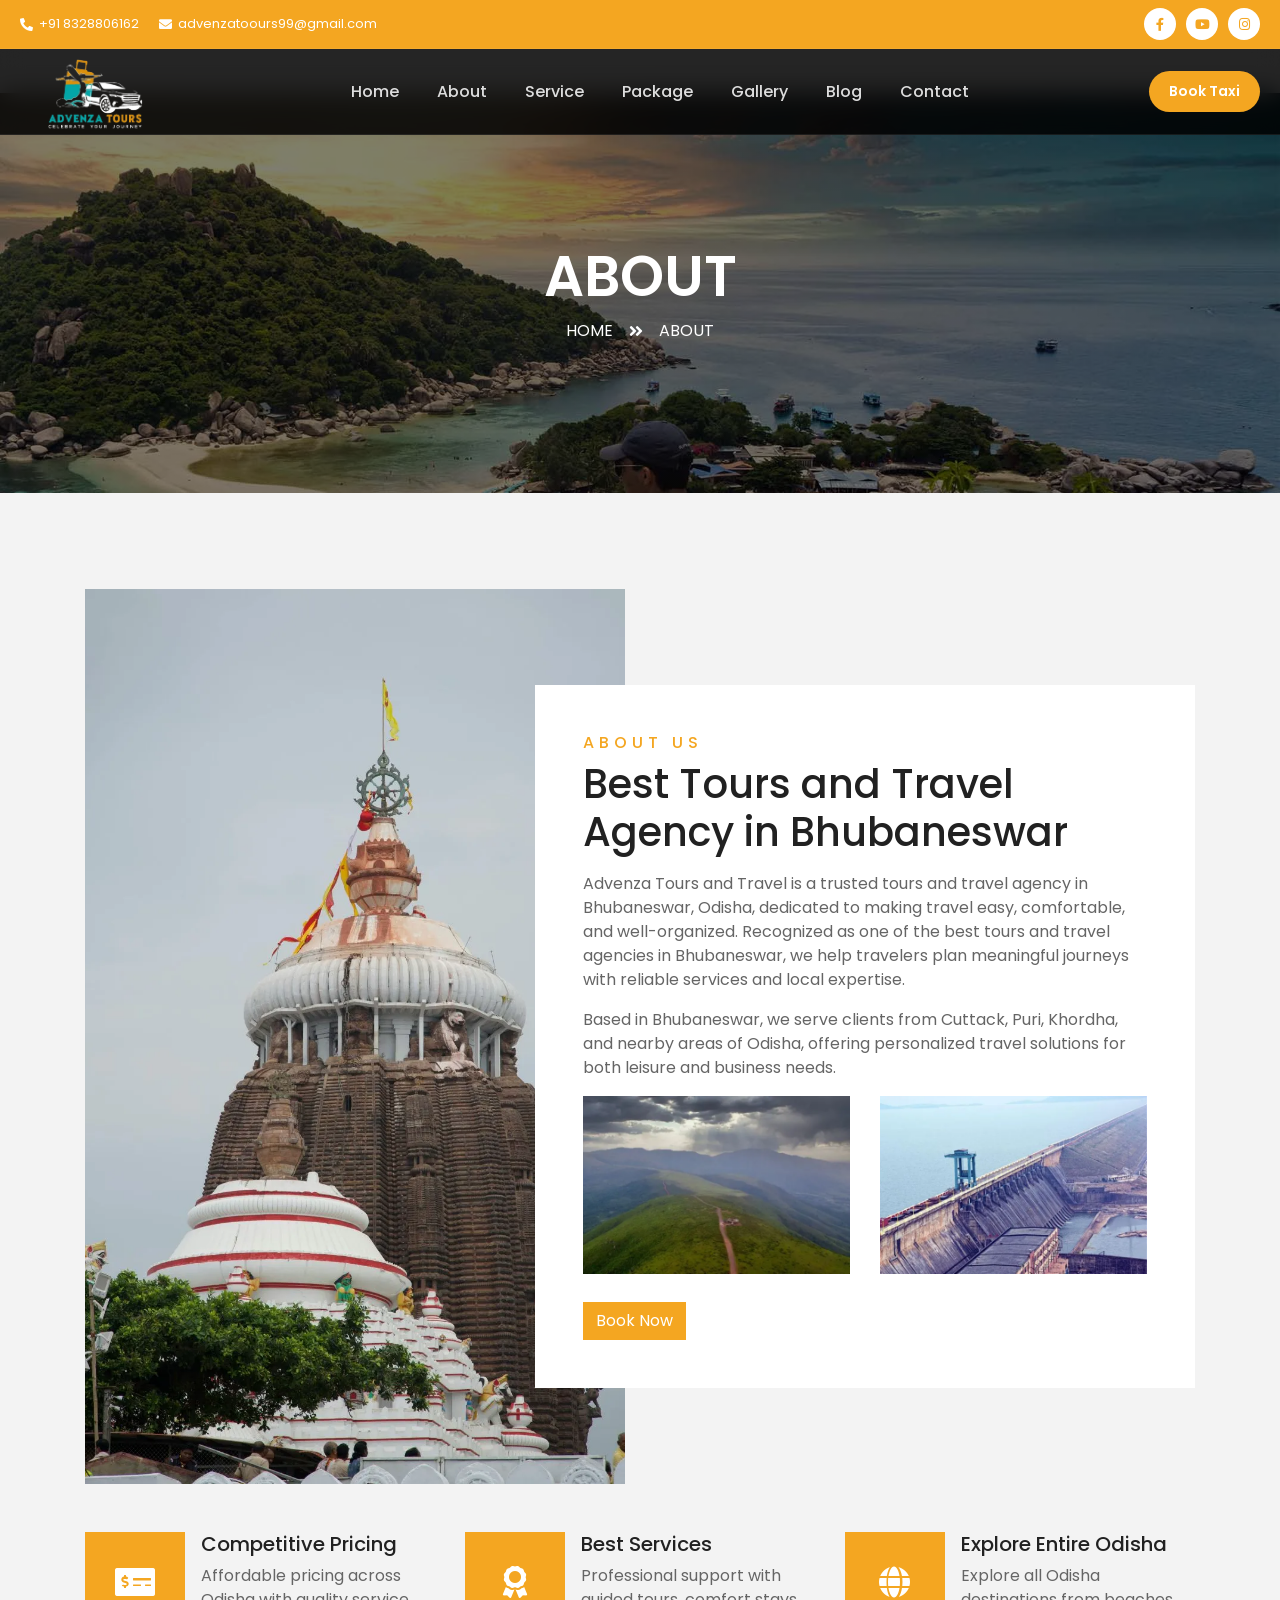
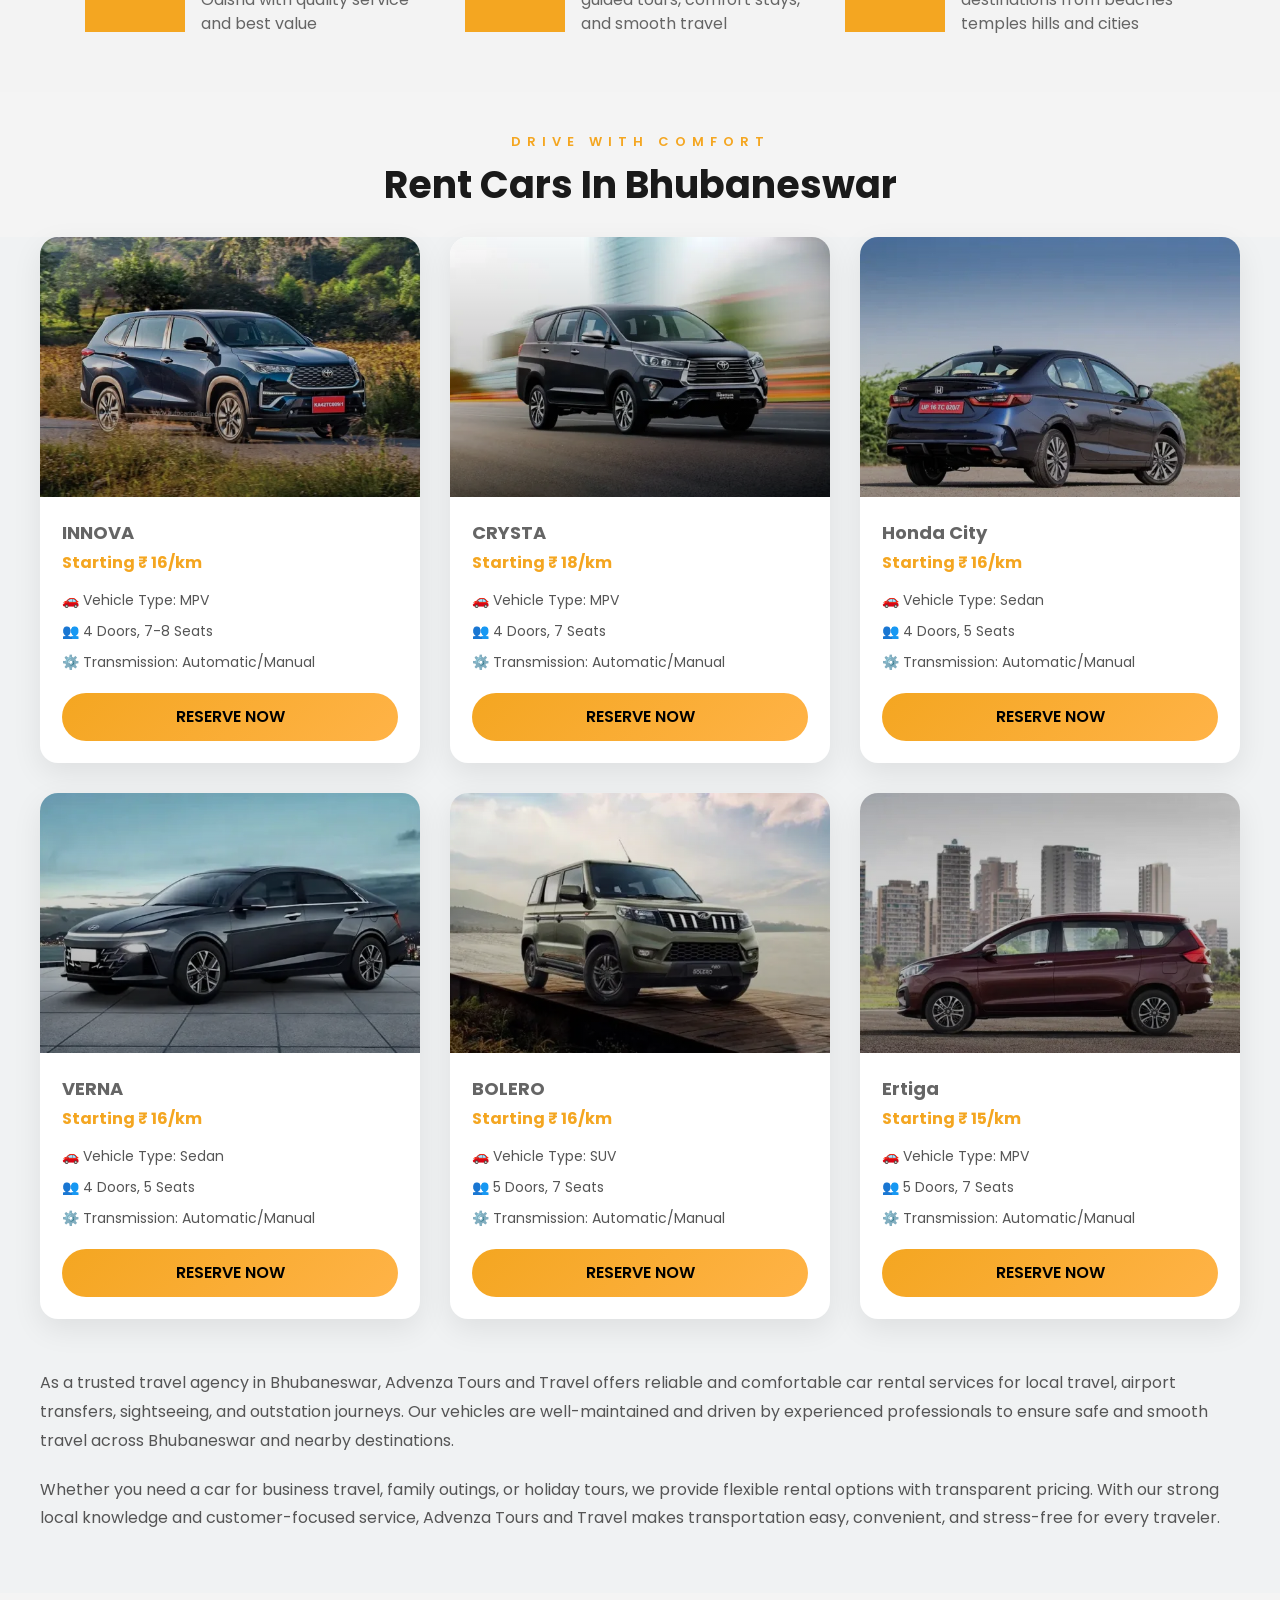
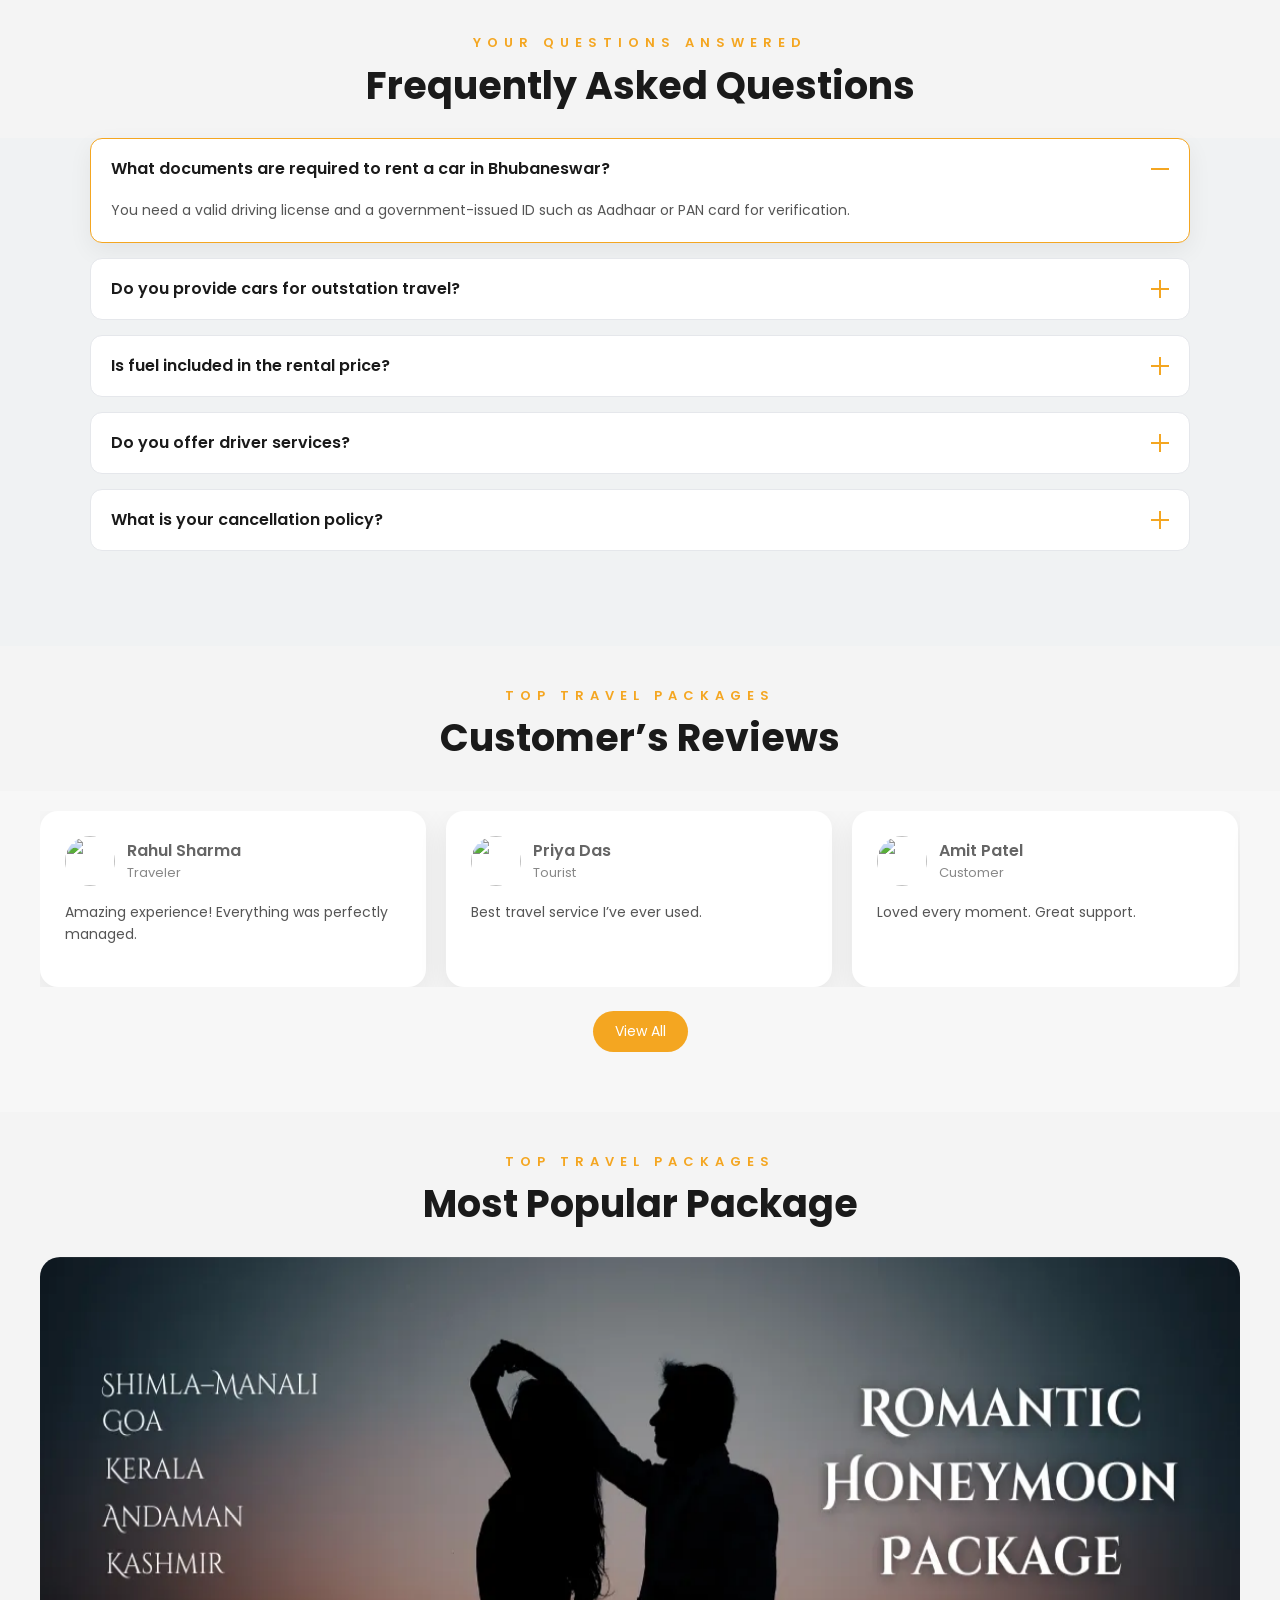
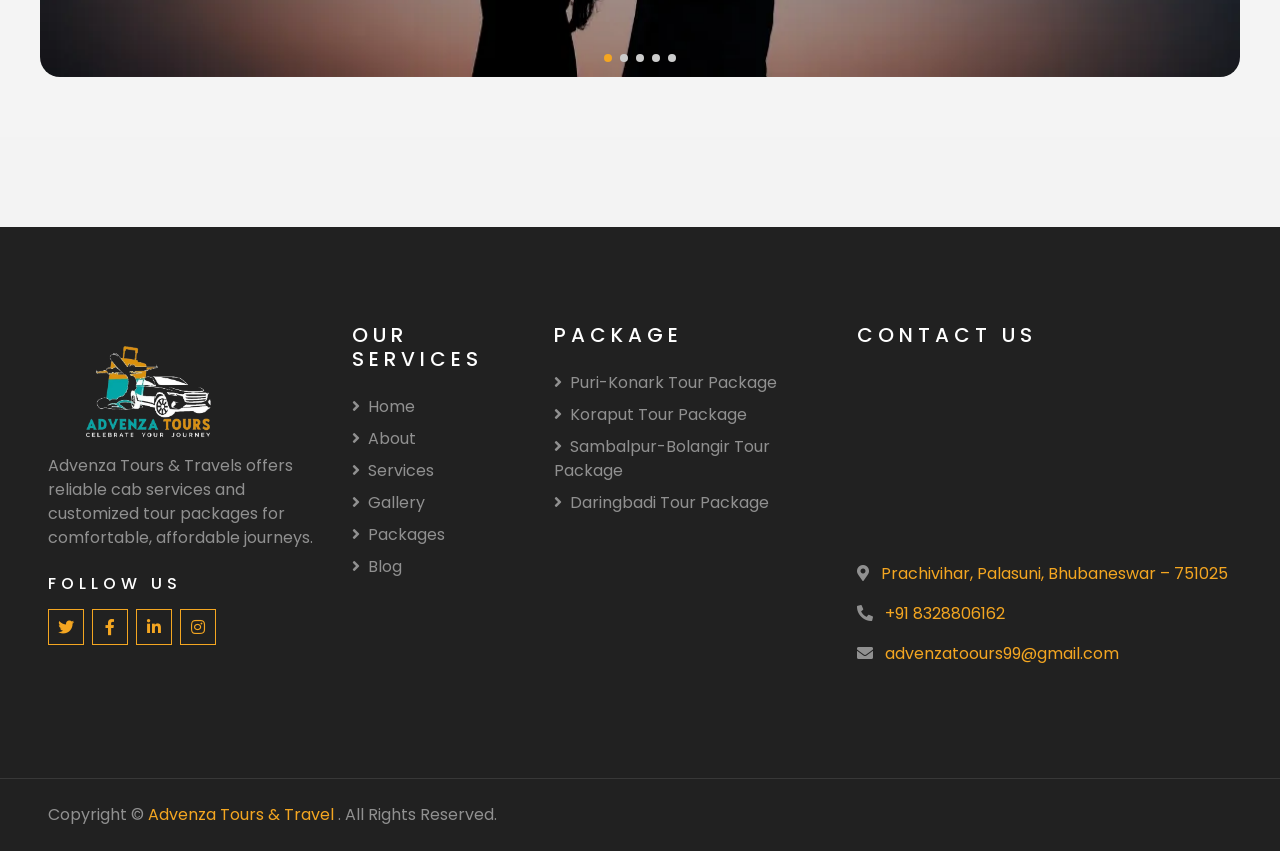
==== about.html @ 30feaa6e "first commit" ====
<!DOCTYPE html>
<html lang="en">

<head>
    <meta charset="utf-8">
    <title>TRAVELER - Free Travel Website Template</title>
    <meta content="width=device-width, initial-scale=1.0" name="viewport">
    <meta content="Free HTML Templates" name="keywords">
    <meta content="Free HTML Templates" name="description">

    <!-- Favicon -->
    <link href="img/favicon.ico" rel="icon">

    <!-- Google Web Fonts -->
    <link rel="preconnect" href="https://fonts.gstatic.com">
    <link href="https://fonts.googleapis.com/css2?family=Poppins:wght@400;500;600;700&display=swap" rel="stylesheet"> 

    <!-- Font Awesome -->
    <link href="https://cdnjs.cloudflare.com/ajax/libs/font-awesome/5.10.0/css/all.min.css" rel="stylesheet">

    <!-- Customized Bootstrap Stylesheet -->
    <link href="css/style.css" rel="stylesheet">
</head>

<body>
   <style>

/* ================= ROOT ================= */
:root {
  --accent: #F4A621;
  --black: #000;
  --dark: #0a0a0a;
  --white: #fff;
  --gray: #9ca3af;
}

a{
    text-decoration: none !important;
}

/* ================= TOPBAR ================= */
.topbar-sec{
  background:#F4A621;
  color:#fff;
  padding:8px 0;
  font-size:13px;
  border-bottom:1px solid rgba(255,255,255,0.05);
}

.topbar-wrap{
  max-width:1400px;
  margin:auto;
  padding:0 20px;
  display:flex;
  justify-content:space-between;
  flex-wrap:wrap;
}

.topbar-left{
  display:flex;
  gap:20px;
}

.topbar-item{
  display:flex;
  gap:6px;
  align-items:center;
}

.topbar-right{
  display:flex;
  gap:10px;
}

.topbar-right a{
  width:32px;
  height:32px;
  border-radius:50%;
  background:#fff;
  display:flex;
  align-items:center;
  justify-content:center;
  transition:0.3s;
  color: #F4A621;
}

.topbar-right a:hover{
  background:var(--accent);
  color:#000;
  transform:translateY(-3px);
}

/* ================= NAVBAR ================= */
.main-nav-sec{
  position:sticky;
  top:0;
  background:rgba(0,0,0,0.85);
  backdrop-filter:blur(12px);
  border-bottom:1px solid rgba(255,255,255,0.08);
  z-index:999;
}

.nav-wrap{
  max-width:1400px;
  margin:auto;
  padding:0 20px;
  height:85px;
  display:flex;
  align-items:center;
  justify-content:space-between;
}

/* LOGO */
.nav-logo img{
  height:110px;
  width:150px;
  object-fit:contain;
}

/* MENU */
.nav-menu{
  display:flex;
  gap:18px;
}

.nav-item{
  font-weight:500;
  color:#ddd;
  position:relative;
  padding:6px 10px;
  transition:0.3s;
}

.nav-item:hover{
  color:var(--accent);
}

.nav-item::after{
  content:"";
  position:absolute;
  bottom:-4px;
  left:0;
  width:0%;
  height:2px;
  background:var(--accent);
  transition:0.3s;
}

.nav-item:hover::after{
  width:100%;
}

/* ================= BUTTON ================= */
.nav-right{
  display:flex;
  align-items:center;
  gap:15px;
}

.btn-book{
  background:linear-gradient(135deg,#F4A621,#F4A621);
  color:#fff;
  padding:10px 20px;
  border-radius:30px;
  font-size:14px;
  font-weight:600;
  transition:0.3s;
}
.btn-book:hover{
    color: white !important;
    cursor: pointer;
}

/* ================= MOBILE ================= */
.menu-btn{
  display:none;
  font-size:24px;
  color:#fff;
  cursor:pointer;
}

/* Overlay */
.mob-overlay{
  position:fixed;
  top:0;
  left:0;
  width:100%;
  height:100%;
  background:rgba(0,0,0,0.6);
  opacity:0;
  visibility:hidden;
  transition:0.3s;
  z-index:1500;
}

.mob-overlay.active{
  opacity:1;
  visibility:visible;
}

/* Mobile Menu */
.mob-menu{
  position:fixed;
  top:0;
  right:-100%;
  width:280px;
  height:100%;
  background:#0a0a0a;
  transition:0.4s;
  padding:30px 20px;
  z-index:2000;
  display:flex;
  flex-direction:column;
  gap:10px;
}

.mob-menu.active{
  right:0;
}

.mob-item{
  padding:14px 10px;
  border-radius:8px;
  color:#ccc;
  font-size:15px;
  transition:0.3s;
}

.mob-item:hover{
  background:rgba(255,255,255,0.05);
  color:var(--accent);
  padding-left:15px;
}

/* ================= RESPONSIVE ================= */
@media(max-width:992px){

  /* 🔴 HIDE TOPBAR */
  .topbar-sec{
    display:none;
  }

  .nav-menu{display:none;}
  .btn-book{display:none;}
  .menu-btn{display:block;}

  .nav-wrap{
    height:70px;
  }

  .nav-logo img{
    height:80px;
    width:120px;
  }

}

</style>


<!-- TOPBAR -->
<div class="topbar-sec">
  <div class="topbar-wrap">
    <div class="topbar-left">
      <div class="topbar-item">
  <i class="fa fa-phone-alt"></i> 
  <a href="tel:+918328806162">+91 8328806162</a>
</div>

<div class="topbar-item">
  <i class="fa fa-envelope"></i> 
  <a href="mailto:advenzatoours99@gmail.com">advenzatoours99@gmail.com</a>
</div>
    </div>

    <div class="topbar-right">
      <a href="#"><i class="fab fa-facebook-f"></i></a>
      <a href="#"><i class="fab fa-youtube"></i></a>
      <a href="#"><i class="fab fa-instagram"></i></a>
    </div>
  </div>
</div>


<!-- NAVBAR -->
<header class="main-nav-sec">
  <div class="nav-wrap">

    <div class="nav-logo">
      <img src="img/logo.webp">
    </div>

    <nav class="nav-menu">
      <a href="index.html" class="nav-item">Home</a>
      <a href="about.html" class="nav-item">About</a>
       <a href="service.html" class="nav-item">Service</a>
      <a href="package.html" class="nav-item">Package</a>
     
      <a href="gallery.html" class="nav-item">Gallery</a>
      <a href="blog.html" class="nav-item">Blog</a>
      <a href="contact.html" class="nav-item">Contact</a>
    </nav>

    <div class="nav-right">
      <a class="btn-book">Book Taxi</a>
      <div class="menu-btn" onclick="toggleMenu()">
        <i class="fa fa-bars"></i>
      </div>
    </div>

  </div>
</header>


<!-- OVERLAY -->
<div class="mob-overlay" id="overlay" onclick="toggleMenu()"></div>

<!-- MOBILE MENU -->
<div class="mob-menu" id="mobileMenu">
  <a href="index.html" class="mob-item">Home</a>
  <a href="about.html" class="mob-item">About</a>
  <a href="service.html" class="mob-item">Service</a>
  <a href="package.html" class="mob-item">Package</a>
  
  <a href="gallery.html" class="mob-item">Gallery</a>
  <a href="blog.html" class="mob-item">Blog</a>
  <a href="contact.html" class="mob-item">Contact</a>
</div>


<script>
function toggleMenu(){
  document.getElementById("mobileMenu").classList.toggle("active");
  document.getElementById("overlay").classList.toggle("active");
}
</script>


    <!-- Header Start -->
    <div class="container-fluid page-header">
        <div class="container">
            <div class="d-flex flex-column align-items-center justify-content-center" style="min-height: 400px">
                <h3 class="display-4 text-white text-uppercase">About</h3>
                <div class="d-inline-flex text-white">
                    <p class="m-0 text-uppercase"><a class="text-white" href="">Home</a></p>
                    <i class="fa fa-angle-double-right pt-1 px-3"></i>
                    <p class="m-0 text-uppercase">About</p>
                </div>
            </div>
        </div>
    </div>
    <!-- Header End -->


    


     <!-- About Start -->
    <div class="container-fluid py-5">
        <div class="container pt-5">
            <div class="row">
                <div class="col-lg-6" style="min-height: 500px;">
                    <div class="position-relative h-100">
                        <img class="position-absolute w-100 h-100" src="img/about.webp" style="object-fit: cover;">
                    </div>
                </div>
                <div class="col-lg-6 pt-5 pb-lg-5">
                    <div class="about-text bg-white p-4 p-lg-5 my-lg-5">
                        <h6 class="text-uppercase" style="letter-spacing: 5px; color: #F4A621;">About Us</h6>
                        <h1 class="mb-3">Best Tours and Travel Agency in Bhubaneswar</h1>
                        <p>Advenza Tours and Travel is a trusted tours and travel agency in Bhubaneswar, Odisha, dedicated to making travel easy, comfortable, and well-organized. Recognized as one of the best tours and travel agencies in Bhubaneswar, we help travelers plan meaningful journeys with reliable services and local expertise.</p>
                        <p>Based in Bhubaneswar, we serve clients from Cuttack, Puri, Khordha, and nearby areas of Odisha, offering personalized travel solutions for both leisure and business needs.</p>
                        <div class="row mb-4">
                            <div class="col-6">
                                <img class="img-fluid" src="img/koraput.webp" alt="">
                            </div>
                            <div class="col-6">
                                <img class="img-fluid" src="img/about-2.webp" alt="">
                            </div>
                        </div>
                        <a href="" class="btn mt-1" style="background-color: #F4A621; color: #fff;">Book Now</a>
                    </div>
                </div>
            </div>
        </div>
    </div>
    <!-- About End -->


    <!-- Feature Start -->
    <div class="container-fluid pb-2">
        <div class="container pb-5">
            <div class="row">
                <div class="col-md-4">
                    <div class="d-flex mb-4 mb-lg-0">
                        <div class="d-flex flex-shrink-0 align-items-center justify-content-center mr-3" style="height: 100px; width: 100px; background-color: #F4A621;">
                            <i class="fa fa-2x fa-money-check-alt text-white"></i>
                        </div>
                        <div class="d-flex flex-column">
                            <h5 class="">Competitive Pricing</h5>
                            <p class="m-0">Affordable pricing across Odisha with quality service and best value</p>
                        </div>
                    </div>
                </div>
                <div class="col-md-4">
                    <div class="d-flex mb-4 mb-lg-0">
                        <div class="d-flex flex-shrink-0 align-items-center justify-content-center mr-3" style="height: 100px; width: 100px; background-color: #F4A621;">
                            <i class="fa fa-2x fa-award text-white"></i>
                        </div>
                        <div class="d-flex flex-column">
                            <h5 class="">Best Services</h5>
                            <p class="m-0">Professional support with guided tours, comfort stays, and smooth travel</p>
                        </div>
                    </div>
                </div>
                <div class="col-md-4">
                    <div class="d-flex mb-4 mb-lg-0">
                        <div class="d-flex flex-shrink-0 align-items-center justify-content-center mr-3" style="height: 100px; width: 100px; background-color: #F4A621;">
                            <i class="fa fa-2x fa-globe text-white"></i>
                        </div>
                        <div class="d-flex flex-column">
                            <h5 class="">Explore Entire Odisha</h5>
                            <p class="m-0">Explore all Odisha destinations from beaches temples hills and cities</p>
                        </div>
                    </div>
                </div>
            </div>
        </div>
    </div>
    <!-- Feature End -->

    <style>


.dest-sec{
    background:#f0f2f3;
    padding:50px 20px 50px;
    text-align:center;
}

.dest-sub{
    color:#F4A621;
    letter-spacing:6px;
    font-size:13px;
    font-weight:600;
    margin-bottom:10px;
}

.dest-title{
    font-size:30px;
    font-weight:700;
    color:#1a1a1a;
    margin:0;
}


/* RESPONSIVE */
@media(max-width:768px){
    .dest-title{
        font-size:28px;
    }
    .dest-sub{
        letter-spacing:4px;
        font-size:12px;
    }
}

</style>



<style>

/* ===== HEADING ===== */
.dest-sec{
    background:#f0f2f3;
    padding:50px 20px 50px;
    text-align:center;
}

.dest-sub{
    color:#F4A621;
    letter-spacing:6px;
    font-size:13px;
    font-weight:600;
    margin-bottom:10px;
}

.dest-title{
    font-size:30px;
    font-weight:700;
    color:#1a1a1a;
    margin:0;
}

/* ===== SECTION ===== */
.car-sec{
    background:#f0f2f3;
    padding:0px 20px 40px;
}

/* GRID */
.car-grid{
    max-width:1200px;
    margin:auto;
    display:grid;
    grid-template-columns:repeat(auto-fit,minmax(300px,1fr));
    gap:30px;
}

/* CARD */
.car-card{
    background:#fff;
    border-radius:18px;
    overflow:hidden;
    box-shadow:0 10px 30px rgba(0,0,0,0.08);
    transition:0.4s;
}

.car-card:hover{
    transform:translateY(-10px) scale(1.02);
    box-shadow:0 25px 60px rgba(0,0,0,0.15);
}

/* IMAGE */
.car-img{
    position:relative;
    overflow:hidden;
}

.car-img img{
    width:100%;
    height:260px;
    object-fit:cover;
}

/* OVERLAY */
.car-img::after{
    content:"";
    position:absolute;
    inset:0;
    background:linear-gradient(to top,rgba(0,0,0,0.4),transparent);
}

/* CONTENT */
.car-content{
    padding:22px;
}

.car-title{
    font-weight:700;
    font-size:18px;
    margin-bottom:5px;
}

.car-price{
    color:#F4A621;
    font-weight:700;
    margin-bottom:15px;
}

.car-info{
    font-size:14px;
    color:#555;
    display:grid;
    gap:10px;
    margin-bottom:20px;
}

.car-info div{
    display:flex;
    align-items:center;
    gap:8px;
}

/* BUTTON */
.car-btn{
    display:block;
    text-align:center;
    background:linear-gradient(135deg,#F4A621,#ffb347);
    color:#000;
    padding:12px;
    border-radius:30px;
    font-weight:600;
    text-decoration:none;
    transition:0.3s;
}

.car-btn:hover{
    background:#000;
    color:#fff;
}

/* ===== TEXT SECTION ===== */
.car-desc{
    max-width:1200px;
    margin:50px auto 0;
    text-align:left;
    color:#555;
    line-height:1.8;
}

.car-desc p{
    margin-bottom:20px;
}

/* RESPONSIVE */
@media(max-width:768px){
    .dest-title{
        font-size:28px;
    }
    .dest-sub{
        letter-spacing:4px;
        font-size:12px;
    }
}

</style>


<!-- HEADING -->
<section class="dest-sec">
    <div class="dest-sub">DRIVE WITH COMFORT</div>
    <h2 class="dest-title">Rent Cars In Bhubaneswar</h2>
</section>


<!-- CAR SECTION -->
<section class="car-sec">

    <div class="car-grid">

        <!-- EXISTING 3 -->

        <!-- INNOVA -->
        <div class="car-card">
            <div class="car-img">
                <img src="img/innova.webp" alt="">
            </div>
            <div class="car-content">
                <div class="car-title">INNOVA</div>
                <div class="car-price">Starting ₹ 16/km</div>
                <div class="car-info">
                    <div>🚗 Vehicle Type: MPV</div>
                    <div>👥 4 Doors, 7-8 Seats</div>
                    <div>⚙️ Transmission: Automatic/Manual</div>
                </div>
                <a href="#" class="car-btn">RESERVE NOW</a>
            </div>
        </div>

        <!-- CRYSTA -->
        <div class="car-card">
            <div class="car-img">
                <img src="img/crysta.webp" alt="">
            </div>
            <div class="car-content">
                <div class="car-title">CRYSTA</div>
                <div class="car-price">Starting ₹ 18/km</div>
                <div class="car-info">
                    <div>🚗 Vehicle Type: MPV</div>
                    <div>👥 4 Doors, 7 Seats</div>
                    <div>⚙️ Transmission: Automatic/Manual</div>
                </div>
                <a href="#" class="car-btn">RESERVE NOW</a>
            </div>
        </div>

        <!-- HONDA CITY -->
        <div class="car-card">
            <div class="car-img">
                <img src="img/honda.webp" alt="">
            </div>
            <div class="car-content">
                <div class="car-title">Honda City</div>
                <div class="car-price">Starting ₹ 16/km</div>
                <div class="car-info">
                    <div>🚗 Vehicle Type: Sedan</div>
                    <div>👥 4 Doors, 5 Seats</div>
                    <div>⚙️ Transmission: Automatic/Manual</div>
                </div>
                <a href="#" class="car-btn">RESERVE NOW</a>
            </div>
        </div>

        <!-- NEW 3 -->

        <!-- VERNA -->
        <div class="car-card">
            <div class="car-img">
                <img src="img/verna.webp" alt="">
            </div>
            <div class="car-content">
                <div class="car-title">VERNA</div>
                <div class="car-price">Starting ₹ 16/km</div>
                <div class="car-info">
                    <div>🚗 Vehicle Type: Sedan</div>
                    <div>👥 4 Doors, 5 Seats</div>
                    <div>⚙️ Transmission: Automatic/Manual</div>
                </div>
                <a href="#" class="car-btn">RESERVE NOW</a>
            </div>
        </div>

        <!-- BOLERO -->
        <div class="car-card">
            <div class="car-img">
                <img src="img/bolero.webp" alt="">
            </div>
            <div class="car-content">
                <div class="car-title">BOLERO</div>
                <div class="car-price">Starting ₹ 16/km</div>
                <div class="car-info">
                    <div>🚗 Vehicle Type: SUV</div>
                    <div>👥 5 Doors, 7 Seats</div>
                    <div>⚙️ Transmission: Automatic/Manual</div>
                </div>
                <a href="#" class="car-btn">RESERVE NOW</a>
            </div>
        </div>

        <!-- ERTIGA -->
        <div class="car-card">
            <div class="car-img">
                <img src="img/ertiga.webp" alt="">
            </div>
            <div class="car-content">
                <div class="car-title">Ertiga</div>
                <div class="car-price">Starting ₹ 15/km</div>
                <div class="car-info">
                    <div>🚗 Vehicle Type: MPV</div>
                    <div>👥 5 Doors, 7 Seats</div>
                    <div>⚙️ Transmission: Automatic/Manual</div>
                </div>
                <a href="#" class="car-btn">RESERVE NOW</a>
            </div>
        </div>

    </div>

    <!-- NEW TEXT SECTION -->
    <div class="car-desc">

        <p>
        As a trusted travel agency in Bhubaneswar, Advenza Tours and Travel offers reliable and comfortable car rental services for local travel, airport transfers, sightseeing, and outstation journeys. Our vehicles are well-maintained and driven by experienced professionals to ensure safe and smooth travel across Bhubaneswar and nearby destinations.
        </p>

        <p>
        Whether you need a car for business travel, family outings, or holiday tours, we provide flexible rental options with transparent pricing. With our strong local knowledge and customer-focused service, Advenza Tours and Travel makes transportation easy, convenient, and stress-free for every traveler.
        </p>

    </div>

</section>


<!-- HEADING -->
<section class="dest-sec">
    <div class="dest-sub">YOUR QUESTIONS ANSWERED</div>
    <h2 class="dest-title">Frequently Asked Questions</h2>
</section>

<!-- FAQ SECTION -->
<section class="sr-faq-sec">
    <div class="sr-faq-container">

        <div class="sr-faq-item active">
            <div class="sr-faq-q">
                <span>What documents are required to rent a car in Bhubaneswar?</span>
                <div class="sr-faq-icon"></div>
            </div>
            <div class="sr-faq-a">
                You need a valid driving license and a government-issued ID such as Aadhaar or PAN card for verification.
            </div>
        </div>

        <div class="sr-faq-item">
            <div class="sr-faq-q">
                <span>Do you provide cars for outstation travel?</span>
                <div class="sr-faq-icon"></div>
            </div>
            <div class="sr-faq-a">
                Yes, we provide both local and outstation car rental services with flexible packages across Odisha.
            </div>
        </div>

        <div class="sr-faq-item">
            <div class="sr-faq-q">
                <span>Is fuel included in the rental price?</span>
                <div class="sr-faq-icon"></div>
            </div>
            <div class="sr-faq-a">
                Fuel is not included. The vehicle will be given with a certain fuel level and should be returned the same.
            </div>
        </div>

        <div class="sr-faq-item">
            <div class="sr-faq-q">
                <span>Do you offer driver services?</span>
                <div class="sr-faq-icon"></div>
            </div>
            <div class="sr-faq-a">
                Yes, professional drivers are available on request for a comfortable and stress-free journey.
            </div>
        </div>

        <div class="sr-faq-item">
            <div class="sr-faq-q">
                <span>What is your cancellation policy?</span>
                <div class="sr-faq-icon"></div>
            </div>
            <div class="sr-faq-a">
                Free cancellation is available up to 24 hours before the trip. Late cancellations may include charges.
            </div>
        </div>

    </div>
</section>

<style>

/* ===== FAQ SECTION ===== */
.sr-faq-sec{
    background:#f0f2f3;
    padding:0px 20px 80px;
}

.sr-faq-container{
    max-width:1100px;
    margin:auto;
}

/* FAQ ITEM */
.sr-faq-item{
    background:#fff;
    border-radius:12px;
    margin-bottom:15px;
    overflow:hidden;
    border:1px solid #e5e7eb;
    transition:0.3s ease;
}

/* ACTIVE STYLE */
.sr-faq-item.active{
    border-color:#F4A621;
    box-shadow:0 8px 25px rgba(0,0,0,0.06);
}

/* QUESTION */
.sr-faq-q{
    display:flex;
    justify-content:space-between;
    align-items:center;
    padding:18px 20px;
    cursor:pointer;
    font-weight:600;
    color:#1a1a1a;
    font-size:16px;
}

/* ICON (PLUS → MINUS) */
.sr-faq-icon{
    width:18px;
    height:18px;
    position:relative;
}

.sr-faq-icon::before,
.sr-faq-icon::after{
    content:'';
    position:absolute;
    background:#F4A621;
    transition:0.3s;
}

.sr-faq-icon::before{
    width:18px;
    height:2px;
    top:8px;
    left:0;
}

.sr-faq-icon::after{
    width:2px;
    height:18px;
    left:8px;
    top:0;
}

/* ACTIVE ICON (MINUS) */
.sr-faq-item.active .sr-faq-icon::after{
    opacity:0;
}

/* ANSWER */
.sr-faq-a{
    max-height:0;
    overflow:hidden;
    padding:0 20px;
    font-size:14px;
    color:#555;
    line-height:1.6;
    transition:0.4s ease;
}

/* ACTIVE ANSWER */
.sr-faq-item.active .sr-faq-a{
    max-height:200px;
    padding:0 20px 20px;
}

/* HOVER EFFECT */
.sr-faq-item:hover{
    transform:translateY(-2px);
}

/* RESPONSIVE */
@media(max-width:768px){
    .sr-faq-q{
        font-size:15px;
    }
}

</style>

<script>

/* FAQ TOGGLE */
const srFaq = document.querySelectorAll(".sr-faq-item");

srFaq.forEach(item => {
    item.addEventListener("click", () => {

        srFaq.forEach(el => el.classList.remove("active"));

        item.classList.toggle("active");

    });
});

</script>


<!-- HEADING -->
<section class="dest-sec">
    <div class="dest-sub">TOP TRAVEL PACKAGES</div>
    <h2 class="dest-title">Customer’s Reviews</h2>
</section>

<!-- ================= TESTIMONIAL SECTION ================= -->
<section class="zx-testimonial-sec">

    

    <div class="zx-slider">
        <div class="zx-track" id="zxTrack">

            <!-- ORIGINAL CARDS -->
            <div class="zx-card">
                <div class="zx-top">
                    <img src="https://i.pravatar.cc/100?img=1" class="zx-img">
                    <div>
                        <div class="zx-name">Rahul Sharma</div>
                        <div class="zx-role">Traveler</div>
                    </div>
                </div>
                <p class="zx-text">Amazing experience! Everything was perfectly managed.</p>
            </div>

            <div class="zx-card">
                <div class="zx-top">
                    <img src="https://i.pravatar.cc/100?img=2" class="zx-img">
                    <div>
                        <div class="zx-name">Priya Das</div>
                        <div class="zx-role">Tourist</div>
                    </div>
                </div>
                <p class="zx-text">Best travel service I’ve ever used.</p>
            </div>

            <div class="zx-card">
                <div class="zx-top">
                    <img src="https://i.pravatar.cc/100?img=3" class="zx-img">
                    <div>
                        <div class="zx-name">Amit Patel</div>
                        <div class="zx-role">Customer</div>
                    </div>
                </div>
                <p class="zx-text">Loved every moment. Great support.</p>
            </div>

            <div class="zx-card">
                <div class="zx-top">
                    <img src="https://i.pravatar.cc/100?img=4" class="zx-img">
                    <div>
                        <div class="zx-name">Neha Singh</div>
                        <div class="zx-role">Explorer</div>
                    </div>
                </div>
                <p class="zx-text">Super premium experience.</p>
            </div>

        </div>
    </div>
    <div class="zx-container mt-4">
        
        <a href="https://www.google.com/search?q=advenzatourstravel&rlz=1C1RXQR_enIN1141IN1141&oq=advenzatourstravel&gs_lcrp=EgZjaHJvbWUqBggAEEUYOzIGCAAQRRg7MgYIARBFGDwyCggCEAAYCBgNGB4yDQgDEAAYCBgNGB4YyQMyBggEEEUYPDIGCAUQRRg8MgYIBhBFGDwyBggHEEUYPNIBBzczMmowajeoAgCwAgA&sourceid=chrome&ie=UTF-8" class="zx-btn">View All</a>
    </div>

</section>

<!-- ================= CSS ================= -->
<style>

.zx-testimonial-sec{
    padding:20px 20px;
    background:#f7f7f7;
    overflow:hidden;
}

.zx-container{
    text-align:center;
    margin-bottom:40px;
}

.zx-title{
    font-size:32px;
    font-weight:700;
    color:#222;
    margin-bottom:15px;
}

/* BUTTON */
.zx-btn{
    display:inline-block;
    padding:10px 22px;
    background:#F4A621;
    color:#fff;
    border-radius:30px;
    font-size:14px;
    text-decoration:none;
    transition:0.3s;
}

.zx-btn:hover{
    background:#d98e10;
}

.zx-slider{
    overflow:hidden;
    max-width:1200px;
    margin:auto;
}

.zx-track{
    display:flex;
    gap:20px;
    transition:transform 0.6s ease;
}

.zx-card{
    background:#fff;
    border-radius:18px;
    padding:25px;
    min-width:calc(33.33% - 14px);
    box-shadow:0 10px 30px rgba(0,0,0,0.08);
}

.zx-top{
    display:flex;
    align-items:center;
    gap:12px;
    margin-bottom:15px;
}

.zx-img{
    width:50px;
    height:50px;
    border-radius:50%;
}

.zx-name{
    font-weight:600;
}

.zx-role{
    font-size:13px;
    color:#888;
}

.zx-text{
    font-size:14px;
    color:#555;
    line-height:1.6;
}

/* RESPONSIVE */
@media(max-width:992px){
    .zx-card{ min-width:calc(50% - 10px); }
}

@media(max-width:600px){
    .zx-card{ min-width:100%; }
}

</style>

<!-- ================= JS ================= -->
<script>

const track = document.getElementById("zxTrack");
let index = 0;
let autoSlide;

/* Clone for seamless loop */
function cloneCards() {
    const cards = document.querySelectorAll(".zx-card");
    cards.forEach(card => {
        const clone = card.cloneNode(true);
        track.appendChild(clone);
    });
}

cloneCards();

function getVisibleCards() {
    if (window.innerWidth <= 600) return 1;
    if (window.innerWidth <= 992) return 2;
    return 3;
}

function slide() {
    const cards = document.querySelectorAll(".zx-card");
    const visible = getVisibleCards();

    index++;

    const cardWidth = cards[0].offsetWidth + 20;
    track.style.transform = `translateX(-${index * cardWidth}px)`;

    /* Seamless reset (NO JUMP) */
    if (index >= cards.length / 2) {
        setTimeout(() => {
            track.style.transition = "none";
            index = 0;
            track.style.transform = `translateX(0px)`;

            setTimeout(() => {
                track.style.transition = "transform 0.6s ease";
            }, 50);
        }, 600);
    }
}

function startAuto() {
    autoSlide = setInterval(slide, 2500);
}

startAuto();

/* Reset on resize */
window.addEventListener("resize", () => {
    index = 0;
    track.style.transform = `translateX(0px)`;
});

</script>



    <!-- SWIPER CSS -->
<link rel="stylesheet" href="https://cdn.jsdelivr.net/npm/swiper@11/swiper-bundle.min.css"/>

    <style>

/* ===== HEADING ===== */
.dest-sec{
    background:#f4f4f4;
    padding:40px 20px 30px;
    text-align:center;
}

.dest-sub{
    color:#F4A621;
    letter-spacing:6px;
    font-size:13px;
    font-weight:600;
}

.dest-title{
    font-size:38px;
    font-weight:700;
    color:#1a1a1a;
}

/* ===== SLIDER ===== */
.banner-sec{
    background:#f4f4f4;
    padding-bottom:60px;
}

.banner-slider{
    max-width:1200px;
    margin:auto;
    border-radius:20px;
    overflow:hidden;
}

/* SLIDE */
.banner-slide{
    position:relative;
    height:420px;
}

/* IMAGE */
.banner-slide img{
    width:100%;
    height:100%;
    
}

/* OVERLAY */
.banner-overlay{
    position:absolute;
    inset:0;
    background:linear-gradient(to right,rgba(0,0,0,0.6),rgba(0,0,0,0.2));
    display:flex;
    align-items:center;
    padding:50px;
}

/* TEXT */
.banner-text{
    color:#fff;
    max-width:500px;
}

.banner-text h2{
    font-size:34px;
    font-weight:600;
    margin-bottom:20px;
    line-height:1.3;
}

.banner-text p{
    letter-spacing:3px;
    font-size:14px;
    opacity:0.9;
}

/* DOTS */
.swiper-pagination-bullet{
    background:#ccc;
    opacity:1;
}

.swiper-pagination-bullet-active{
    background:#F4A621;
}

/* RESPONSIVE */
@media(max-width:768px){
    .banner-slide{
        height:280px;
    }
    .banner-text h2{
        font-size:20px;
    }
    .banner-overlay{
        padding:20px;
    }
}

</style>


<!-- HEADING -->
<section class="dest-sec">
    <div class="dest-sub">TOP TRAVEL PACKAGES</div>
    <h2 class="dest-title">Most Popular Package</h2>
</section>


<!-- SLIDER -->
<section class="banner-sec">

    <div class="swiper banner-slider">
        <div class="swiper-wrapper">

            <!-- SLIDE 1 -->
            <div class="swiper-slide banner-slide">
                <img src="img/kashmir.webp" alt="">
               
            </div>
             <!-- SLIDE 3 -->
            <div class="swiper-slide banner-slide">
                <img src="img/family.webp" alt="">
                
            </div>

            <!-- SLIDE 2 -->
            <div class="swiper-slide banner-slide">
                <img src="img/ladakh.webp" alt="">
                
            </div>

            <!-- SLIDE 3 -->
            <div class="swiper-slide banner-slide">
                <img src="img/sp.webp" alt="">
                
            </div>
           
            <!-- SLIDE 3 -->
            <div class="swiper-slide banner-slide">
                <img src="img/delhi.webp" alt="">
                
            </div>

        </div>

        <!-- DOTS -->
        <div class="swiper-pagination"></div>
    </div>

</section>


<!-- Destination End --><!-- SWIPER JS -->
<script src="https://cdn.jsdelivr.net/npm/swiper@11/swiper-bundle.min.js"></script>

<script>
new Swiper(".banner-slider", {
    loop: true,
    autoplay: {
        delay: 3000,
        disableOnInteraction: false,
    },
    pagination: {
        el: ".swiper-pagination",
        clickable: true,
    }
});
</script>



   


   <!-- Footer Start -->
    <div class="container-fluid bg-dark text-white-50 py-5 px-sm-3 px-lg-5" style="margin-top: 90px;">
        <div class="row pt-5">
            <div class="col-lg-3 col-md-6 mb-5">
                <a href="" class="navbar-brand">
                    <img src="img/logo.webp" alt="" style=" width: 200px;">
                </a>
                <p>Advenza Tours & Travels offers reliable cab services and customized tour packages for comfortable, affordable journeys.</p>
                <h6 class="text-white text-uppercase mt-4 mb-3" style="letter-spacing: 5px;">Follow Us</h6>
                <div class="d-flex justify-content-start">
    
    <a class="btn btn-square mr-2" href="#"
       style="border:1px solid #F4A621; color:#F4A621;">
       <i class="fab fa-twitter"></i>
    </a>

    <a class="btn btn-square mr-2" href="#"
       style="border:1px solid #F4A621; color:#F4A621;">
       <i class="fab fa-facebook-f"></i>
    </a>

    <a class="btn btn-square mr-2" href="#"
       style="border:1px solid #F4A621; color:#F4A621;">
       <i class="fab fa-linkedin-in"></i>
    </a>

    <a class="btn btn-square" href="#"
       style="border:1px solid #F4A621; color:#F4A621;">
       <i class="fab fa-instagram"></i>
    </a>

</div>
            </div>
            <div class="col-lg-2 col-md-6 mb-5">
                <h5 class="text-white text-uppercase mb-4" style="letter-spacing: 5px;">Our Services</h5>
                <div class="d-flex flex-column justify-content-start">
                    <a class="text-white-50 mb-2" href="index.html"><i class="fa fa-angle-right mr-2"></i>Home</a>
                    <a class="text-white-50 mb-2" href="about.html"><i class="fa fa-angle-right mr-2"></i>About</a>
                    
                    <a class="text-white-50 mb-2" href="service.html"><i class="fa fa-angle-right mr-2"></i>Services</a>
                    <a class="text-white-50 mb-2" href="gallery.html"><i class="fa fa-angle-right mr-2"></i>Gallery</a>
                    <a class="text-white-50 mb-2" href="package.html"><i class="fa fa-angle-right mr-2"></i>Packages</a>
                    
                    <a class="text-white-50" href="blog.html"><i class="fa fa-angle-right mr-2"></i>Blog</a>
                </div>
            </div>
            <div class="col-lg-3 col-md-6 mb-5">
                <h5 class="text-white text-uppercase mb-4" style="letter-spacing: 5px;">Package</h5>
                <div class="d-flex flex-column justify-content-start">
                    <a class="text-white-50 mb-2" href="puri-konark-tour-package.html"><i class="fa fa-angle-right mr-2"></i>Puri-Konark Tour Package</a>
                    <a class="text-white-50 mb-2" href="koraput-tour-package.html"><i class="fa fa-angle-right mr-2"></i>Koraput Tour Package</a>
                    <a class="text-white-50 mb-2" href="sambalpur-bolangir-tour-package.html"><i class="fa fa-angle-right mr-2"></i>Sambalpur-Bolangir Tour Package</a>
                    <a class="text-white-50 mb-2" href="daringibadi-tour-package.html"><i class="fa fa-angle-right mr-2"></i>Daringbadi Tour Package</a>
                    
                </div>
            </div>
            <div class="col-lg-4 col-md-6 mb-5">
    <h5 class="text-white text-uppercase mb-4" style="letter-spacing: 5px;">Contact Us</h5>


     <!-- MAP -->
   <div class="map-box mb-1">
    <iframe 
        src="https://www.google.com/maps/embed?pb=!1m18!1m12!1m3!1d3123.216204812192!2d85.86819867428513!3d20.29974761241981!2m3!1f0!2f0!3f0!3m2!1i1024!2i768!4f13.1!3m3!1m2!1s0x3a190b0052e7e17f%3A0x49a28d7b4e807d45!2sADVENZA%20TOUR&#39;S%20AND%20TRAVEL!5e1!3m2!1sen!2sin!4v1776492370905!5m2!1sen!2sin"
        loading="lazy"
        referrerpolicy="no-referrer-when-downgrade">
    </iframe>
</div>
    

    <!-- Address -->
    <p>
        <i class="fa fa-map-marker-alt mr-2"></i>
        <a href="https://share.google/XEw0MIOWUYqolAqZv" target="_blank">
            Prachivihar, Palasuni, Bhubaneswar – 751025
        </a>
    </p>

    <!-- Phone -->
    <p>
        <i class="fa fa-phone-alt mr-2"></i>
        <a href="tel:+918328806162">+91 8328806162</a>
    </p>

    <!-- Email -->
    <p>
        <i class="fa fa-envelope mr-2"></i>
        <a href="mailto:advenzatoours99@gmail.com">advenzatoours99@gmail.com</a>
    </p>

   
</div>

<style>
.map-box{
    border-radius:12px;
    overflow:hidden;
    margin-top:10px;
}
.map-box iframe{
    width:100%;
    height:180px;
    border:0;
}
</style>
        </div>
    </div>
    <div class="container-fluid bg-dark text-white border-top py-4 px-sm-3 px-md-5" style="border-color: rgba(256, 256, 256, .1) !important;">
        <div class="row">
            <div class="col-lg-6 text-center text-md-left mb-3 mb-md-0">
                <p class="m-0 text-white-50">Copyright &copy; <a href="index.html" style="color: #F4A621;">Advenza Tours & Travel </a>. All Rights Reserved.</a>
                </p>
            </div>
            <div class="col-lg-6 text-center text-md-right">
                <!--/*** The author’s attribution link below must remain intact on your website. ***/-->
                <!--/*** If you wish to remove this credit link, please purchase the Pro Version from https://htmlcodex.com . ***/-->
                <!-- <p class="m-0 text-white-50">Designed by <a href="https://htmlcodex.com" style="color: #F4A621;">HTML Codex</a></p> -->
            </div>
        </div>
    </div>
    <!-- Footer End -->


    <!-- Back to Top -->
    <a href="#" class="btn btn-lg btn-lg-square back-to-top" style="background-color: #F4A621; color: #fff;"><i class="fa fa-angle-double-up"></i></a>


    <!-- JavaScript Libraries -->
    <script src="https://code.jquery.com/jquery-3.4.1.min.js"></script>
    <script src="https://stackpath.bootstrapcdn.com/bootstrap/4.4.1/js/bootstrap.bundle.min.js"></script>
    <script src="lib/easing/easing.min.js"></script>

    <!-- Template Javascript -->
    <script src="js/main.js"></script>
</body>

</html>
---- css/style.css ----
/******* Bootstrap Theming ********/
/*!
 * Bootstrap v4.5.3 (https://getbootstrap.com/)
 * Copyright 2011-2020 The Bootstrap Authors
 * Copyright 2011-2020 Twitter, Inc.
 * Licensed under MIT (https://github.com/twbs/bootstrap/blob/main/LICENSE)
 */
:root {
  --blue: #007bff;
  --indigo: #6610f2;
  --purple: #6f42c1;
  --pink: #e83e8c;
  --red: #dc3545;
  --orange: #fd7e14;
  --yellow: #ffc107;
  --green: #28a745;
  --teal: #20c997;
  --cyan: #17a2b8;
  --white: #fff;
  --gray: #6c757d;
  --gray-dark: #343a40;
  --primary: #7AB730;
  --secondary: #f4faec;
  --success: #28a745;
  --info: #17a2b8;
  --warning: #ffc107;
  --danger: #dc3545;
  --light: #FFFFFF;
  --dark: #212121;
  --breakpoint-xs: 0;
  --breakpoint-sm: 576px;
  --breakpoint-md: 768px;
  --breakpoint-lg: 992px;
  --breakpoint-xl: 1200px;
  --font-family-sans-serif: "Poppins", sans-serif;
  --font-family-monospace: SFMono-Regular, Menlo, Monaco, Consolas, "Liberation Mono", "Courier New", monospace;
}

*,
*::before,
*::after {
  box-sizing: border-box;
}

html {
  font-family: sans-serif;
  line-height: 1.15;
  -webkit-text-size-adjust: 100%;
  -webkit-tap-highlight-color: rgba(0, 0, 0, 0);
}

article, aside, figcaption, figure, footer, header, hgroup, main, nav, section {
  display: block;
}

body {
  margin: 0;
  font-family: "Poppins", sans-serif;
  font-size: 1rem;
  font-weight: 400;
  line-height: 1.5;
  color: #656565;
  text-align: left;
  background-color: #F3F3F3;
}

[tabindex="-1"]:focus:not(:focus-visible) {
  outline: 0 !important;
}

hr {
  box-sizing: content-box;
  height: 0;
  overflow: visible;
}

h1, h2, h3, h4, h5, h6 {
  margin-top: 0;
  margin-bottom: 0.5rem;
}

p {
  margin-top: 0;
  margin-bottom: 1rem;
}

abbr[title],
abbr[data-original-title] {
  text-decoration: underline;
  text-decoration: underline dotted;
  cursor: help;
  border-bottom: 0;
  text-decoration-skip-ink: none;
}

address {
  margin-bottom: 1rem;
  font-style: normal;
  line-height: inherit;
}

ol,
ul,
dl {
  margin-top: 0;
  margin-bottom: 1rem;
}

ol ol,
ul ul,
ol ul,
ul ol {
  margin-bottom: 0;
}

dt {
  font-weight: 700;
}

dd {
  margin-bottom: .5rem;
  margin-left: 0;
}

blockquote {
  margin: 0 0 1rem;
}

b,
strong {
  font-weight: bolder;
}

small {
  font-size: 80%;
}

sub,
sup {
  position: relative;
  font-size: 75%;
  line-height: 0;
  vertical-align: baseline;
}

sub {
  bottom: -.25em;
}

sup {
  top: -.5em;
}

a {
  color: #F4A621;
  text-decoration: none;
  background-color: transparent;
}

a:hover {
  color: #F4A621;
  text-decoration: underline;
}

a:not([href]):not([class]) {
  color: inherit;
  text-decoration: none;
}

a:not([href]):not([class]):hover {
  color: inherit;
  text-decoration: none;
}

pre,
code,
kbd,
samp {
  font-family: SFMono-Regular, Menlo, Monaco, Consolas, "Liberation Mono", "Courier New", monospace;
  font-size: 1em;
}

pre {
  margin-top: 0;
  margin-bottom: 1rem;
  overflow: auto;
  -ms-overflow-style: scrollbar;
}

figure {
  margin: 0 0 1rem;
}

img {
  vertical-align: middle;
  border-style: none;
}

svg {
  overflow: hidden;
  vertical-align: middle;
}

table {
  border-collapse: collapse;
}

caption {
  padding-top: 0.75rem;
  padding-bottom: 0.75rem;
  color: #6c757d;
  text-align: left;
  caption-side: bottom;
}

th {
  text-align: inherit;
  text-align: -webkit-match-parent;
}

label {
  display: inline-block;
  margin-bottom: 0.5rem;
}

button {
  border-radius: 0;
}

button:focus {
  outline: 1px dotted;
  outline: 5px auto -webkit-focus-ring-color;
}

input,
button,
select,
optgroup,
textarea {
  margin: 0;
  font-family: inherit;
  font-size: inherit;
  line-height: inherit;
}

button,
input {
  overflow: visible;
}

button,
select {
  text-transform: none;
}

[role="button"] {
  cursor: pointer;
}

select {
  word-wrap: normal;
}

button,
[type="button"],
[type="reset"],
[type="submit"] {
  -webkit-appearance: button;
}

button:not(:disabled),
[type="button"]:not(:disabled),
[type="reset"]:not(:disabled),
[type="submit"]:not(:disabled) {
  cursor: pointer;
}

button::-moz-focus-inner,
[type="button"]::-moz-focus-inner,
[type="reset"]::-moz-focus-inner,
[type="submit"]::-moz-focus-inner {
  padding: 0;
  border-style: none;
}

input[type="radio"],
input[type="checkbox"] {
  box-sizing: border-box;
  padding: 0;
}

textarea {
  overflow: auto;
  resize: vertical;
}

fieldset {
  min-width: 0;
  padding: 0;
  margin: 0;
  border: 0;
}

legend {
  display: block;
  width: 100%;
  max-width: 100%;
  padding: 0;
  margin-bottom: .5rem;
  font-size: 1.5rem;
  line-height: inherit;
  color: inherit;
  white-space: normal;
}

@media (max-width: 1200px) {
  legend {
    font-size: calc(1.275rem + 0.3vw) ;
  }
}

progress {
  vertical-align: baseline;
}

[type="number"]::-webkit-inner-spin-button,
[type="number"]::-webkit-outer-spin-button {
  height: auto;
}

[type="search"] {
  outline-offset: -2px;
  -webkit-appearance: none;
}

[type="search"]::-webkit-search-decoration {
  -webkit-appearance: none;
}

::-webkit-file-upload-button {
  font: inherit;
  -webkit-appearance: button;
}

output {
  display: inline-block;
}

summary {
  display: list-item;
  cursor: pointer;
}

template {
  display: none;
}

[hidden] {
  display: none !important;
}

h1, h2, h3, h4, h5, h6,
.h1, .h2, .h3, .h4, .h5, .h6 {
  margin-bottom: 0.5rem;
  font-weight: 500;
  line-height: 1.2;
  color: #212121;
}

h1, .h1 {
  font-size: 2.5rem;
}

@media (max-width: 1200px) {
  h1, .h1 {
    font-size: calc(1.375rem + 1.5vw) ;
  }
}

h2, .h2 {
  font-size: 2rem;
}

@media (max-width: 1200px) {
  h2, .h2 {
    font-size: calc(1.325rem + 0.9vw) ;
  }
}

h3, .h3 {
  font-size: 1.75rem;
}

@media (max-width: 1200px) {
  h3, .h3 {
    font-size: calc(1.3rem + 0.6vw) ;
  }
}

h4, .h4 {
  font-size: 1.5rem;
}

@media (max-width: 1200px) {
  h4, .h4 {
    font-size: calc(1.275rem + 0.3vw) ;
  }
}

h5, .h5 {
  font-size: 1.25rem;
}

h6, .h6 {
  font-size: 1rem;
}

.lead {
  font-size: 1.25rem;
  font-weight: 300;
}

.display-1 {
  font-size: 6rem;
  font-weight: 300;
  line-height: 1.2;
}

@media (max-width: 1200px) {
  .display-1 {
    font-size: calc(1.725rem + 5.7vw) ;
  }
}

.display-2 {
  font-size: 5.5rem;
  font-weight: 300;
  line-height: 1.2;
}

@media (max-width: 1200px) {
  .display-2 {
    font-size: calc(1.675rem + 5.1vw) ;
  }
}

.display-3 {
  font-size: 3.5rem;
  font-weight: 300;
  line-height: 1.2;
}

@media (max-width: 1200px) {
  .display-3 {
    font-size: calc(1rem + 3.9vw) ;
  }
}

.display-4 {
  font-size: 3.5rem;
  font-weight: 300;
  line-height: 1.2;
}

@media (max-width: 1200px) {
  .display-4 {
    font-size: calc(1.475rem + 2.7vw) ;
  }
}

hr {
  margin-top: 1rem;
  margin-bottom: 1rem;
  border: 0;
  border-top: 1px solid rgba(0, 0, 0, 0.1);
}

small,
.small {
  font-size: 80%;
  font-weight: 400;
}

mark,
.mark {
  padding: 0.2em;
  background-color: #fcf8e3;
}

.list-unstyled {
  padding-left: 0;
  list-style: none;
}

.list-inline {
  padding-left: 0;
  list-style: none;
}

.list-inline-item {
  display: inline-block;
}

.list-inline-item:not(:last-child) {
  margin-right: 0.5rem;
}

.initialism {
  font-size: 90%;
  text-transform: uppercase;
}

.blockquote {
  margin-bottom: 1rem;
  font-size: 1.25rem;
}

.blockquote-footer {
  display: block;
  font-size: 80%;
  color: #6c757d;
}

.blockquote-footer::before {
  content: "\2014\00A0";
}

.img-fluid {
  max-width: 100%;
  height: auto;
}

.img-thumbnail {
  padding: 0.25rem;
  background-color: #F3F3F3;
  border: 1px solid #dee2e6;
  max-width: 100%;
  height: auto;
}

.figure {
  display: inline-block;
}

.figure-img {
  margin-bottom: 0.5rem;
  line-height: 1;
}

.figure-caption {
  font-size: 90%;
  color: #6c757d;
}

code {
  font-size: 87.5%;
  color: #e83e8c;
  word-wrap: break-word;
}

a > code {
  color: inherit;
}

kbd {
  padding: 0.2rem 0.4rem;
  font-size: 87.5%;
  color: #fff;
  background-color: #212529;
}

kbd kbd {
  padding: 0;
  font-size: 100%;
  font-weight: 700;
}

pre {
  display: block;
  font-size: 87.5%;
  color: #212529;
}

pre code {
  font-size: inherit;
  color: inherit;
  word-break: normal;
}

.pre-scrollable {
  max-height: 340px;
  overflow-y: scroll;
}

.container,
.container-fluid,
.container-sm,
.container-md,
.container-lg,
.container-xl {
  width: 100%;
  padding-right: 15px;
  padding-left: 15px;
  margin-right: auto;
  margin-left: auto;
}

@media (min-width: 576px) {
  .container, .container-sm {
    max-width: 540px;
  }
}

@media (min-width: 768px) {
  .container, .container-sm, .container-md {
    max-width: 720px;
  }
}

@media (min-width: 992px) {
  .container, .container-sm, .container-md, .container-lg {
    max-width: 960px;
  }
}

@media (min-width: 1200px) {
  .container, .container-sm, .container-md, .container-lg, .container-xl {
    max-width: 1140px;
  }
}

.row {
  display: flex;
  flex-wrap: wrap;
  margin-right: -15px;
  margin-left: -15px;
}

.no-gutters {
  margin-right: 0;
  margin-left: 0;
}

.no-gutters > .col,
.no-gutters > [class*="col-"] {
  padding-right: 0;
  padding-left: 0;
}

.col-1, .col-2, .col-3, .col-4, .col-5, .col-6, .col-7, .col-8, .col-9, .col-10, .col-11, .col-12, .col,
.col-auto, .col-sm-1, .col-sm-2, .col-sm-3, .col-sm-4, .col-sm-5, .col-sm-6, .col-sm-7, .col-sm-8, .col-sm-9, .col-sm-10, .col-sm-11, .col-sm-12, .col-sm,
.col-sm-auto, .col-md-1, .col-md-2, .col-md-3, .col-md-4, .col-md-5, .col-md-6, .col-md-7, .col-md-8, .col-md-9, .col-md-10, .col-md-11, .col-md-12, .col-md,
.col-md-auto, .col-lg-1, .col-lg-2, .col-lg-3, .col-lg-4, .col-lg-5, .col-lg-6, .col-lg-7, .col-lg-8, .col-lg-9, .col-lg-10, .col-lg-11, .col-lg-12, .col-lg,
.col-lg-auto, .col-xl-1, .col-xl-2, .col-xl-3, .col-xl-4, .col-xl-5, .col-xl-6, .col-xl-7, .col-xl-8, .col-xl-9, .col-xl-10, .col-xl-11, .col-xl-12, .col-xl,
.col-xl-auto {
  position: relative;
  width: 100%;
  padding-right: 15px;
  padding-left: 15px;
}

.col {
  flex-basis: 0;
  flex-grow: 1;
  max-width: 100%;
}

.row-cols-1 > * {
  flex: 0 0 100%;
  max-width: 100%;
}

.row-cols-2 > * {
  flex: 0 0 50%;
  max-width: 50%;
}

.row-cols-3 > * {
  flex: 0 0 33.33333%;
  max-width: 33.33333%;
}

.row-cols-4 > * {
  flex: 0 0 25%;
  max-width: 25%;
}

.row-cols-5 > * {
  flex: 0 0 20%;
  max-width: 20%;
}

.row-cols-6 > * {
  flex: 0 0 16.66667%;
  max-width: 16.66667%;
}

.col-auto {
  flex: 0 0 auto;
  width: auto;
  max-width: 100%;
}

.col-1 {
  flex: 0 0 8.33333%;
  max-width: 8.33333%;
}

.col-2 {
  flex: 0 0 16.66667%;
  max-width: 16.66667%;
}

.col-3 {
  flex: 0 0 25%;
  max-width: 25%;
}

.col-4 {
  flex: 0 0 33.33333%;
  max-width: 33.33333%;
}

.col-5 {
  flex: 0 0 41.66667%;
  max-width: 41.66667%;
}

.col-6 {
  flex: 0 0 50%;
  max-width: 50%;
}

.col-7 {
  flex: 0 0 58.33333%;
  max-width: 58.33333%;
}

.col-8 {
  flex: 0 0 66.66667%;
  max-width: 66.66667%;
}

.col-9 {
  flex: 0 0 75%;
  max-width: 75%;
}

.col-10 {
  flex: 0 0 83.33333%;
  max-width: 83.33333%;
}

.col-11 {
  flex: 0 0 91.66667%;
  max-width: 91.66667%;
}

.col-12 {
  flex: 0 0 100%;
  max-width: 100%;
}

.order-first {
  order: -1;
}

.order-last {
  order: 13;
}

.order-0 {
  order: 0;
}

.order-1 {
  order: 1;
}

.order-2 {
  order: 2;
}

.order-3 {
  order: 3;
}

.order-4 {
  order: 4;
}

.order-5 {
  order: 5;
}

.order-6 {
  order: 6;
}

.order-7 {
  order: 7;
}

.order-8 {
  order: 8;
}

.order-9 {
  order: 9;
}

.order-10 {
  order: 10;
}

.order-11 {
  order: 11;
}

.order-12 {
  order: 12;
}

.offset-1 {
  margin-left: 8.33333%;
}

.offset-2 {
  margin-left: 16.66667%;
}

.offset-3 {
  margin-left: 25%;
}

.offset-4 {
  margin-left: 33.33333%;
}

.offset-5 {
  margin-left: 41.66667%;
}

.offset-6 {
  margin-left: 50%;
}

.offset-7 {
  margin-left: 58.33333%;
}

.offset-8 {
  margin-left: 66.66667%;
}

.offset-9 {
  margin-left: 75%;
}

.offset-10 {
  margin-left: 83.33333%;
}

.offset-11 {
  margin-left: 91.66667%;
}

@media (min-width: 576px) {
  .col-sm {
    flex-basis: 0;
    flex-grow: 1;
    max-width: 100%;
  }
  .row-cols-sm-1 > * {
    flex: 0 0 100%;
    max-width: 100%;
  }
  .row-cols-sm-2 > * {
    flex: 0 0 50%;
    max-width: 50%;
  }
  .row-cols-sm-3 > * {
    flex: 0 0 33.33333%;
    max-width: 33.33333%;
  }
  .row-cols-sm-4 > * {
    flex: 0 0 25%;
    max-width: 25%;
  }
  .row-cols-sm-5 > * {
    flex: 0 0 20%;
    max-width: 20%;
  }
  .row-cols-sm-6 > * {
    flex: 0 0 16.66667%;
    max-width: 16.66667%;
  }
  .col-sm-auto {
    flex: 0 0 auto;
    width: auto;
    max-width: 100%;
  }
  .col-sm-1 {
    flex: 0 0 8.33333%;
    max-width: 8.33333%;
  }
  .col-sm-2 {
    flex: 0 0 16.66667%;
    max-width: 16.66667%;
  }
  .col-sm-3 {
    flex: 0 0 25%;
    max-width: 25%;
  }
  .col-sm-4 {
    flex: 0 0 33.33333%;
    max-width: 33.33333%;
  }
  .col-sm-5 {
    flex: 0 0 41.66667%;
    max-width: 41.66667%;
  }
  .col-sm-6 {
    flex: 0 0 50%;
    max-width: 50%;
  }
  .col-sm-7 {
    flex: 0 0 58.33333%;
    max-width: 58.33333%;
  }
  .col-sm-8 {
    flex: 0 0 66.66667%;
    max-width: 66.66667%;
  }
  .col-sm-9 {
    flex: 0 0 75%;
    max-width: 75%;
  }
  .col-sm-10 {
    flex: 0 0 83.33333%;
    max-width: 83.33333%;
  }
  .col-sm-11 {
    flex: 0 0 91.66667%;
    max-width: 91.66667%;
  }
  .col-sm-12 {
    flex: 0 0 100%;
    max-width: 100%;
  }
  .order-sm-first {
    order: -1;
  }
  .order-sm-last {
    order: 13;
  }
  .order-sm-0 {
    order: 0;
  }
  .order-sm-1 {
    order: 1;
  }
  .order-sm-2 {
    order: 2;
  }
  .order-sm-3 {
    order: 3;
  }
  .order-sm-4 {
    order: 4;
  }
  .order-sm-5 {
    order: 5;
  }
  .order-sm-6 {
    order: 6;
  }
  .order-sm-7 {
    order: 7;
  }
  .order-sm-8 {
    order: 8;
  }
  .order-sm-9 {
    order: 9;
  }
  .order-sm-10 {
    order: 10;
  }
  .order-sm-11 {
    order: 11;
  }
  .order-sm-12 {
    order: 12;
  }
  .offset-sm-0 {
    margin-left: 0;
  }
  .offset-sm-1 {
    margin-left: 8.33333%;
  }
  .offset-sm-2 {
    margin-left: 16.66667%;
  }
  .offset-sm-3 {
    margin-left: 25%;
  }
  .offset-sm-4 {
    margin-left: 33.33333%;
  }
  .offset-sm-5 {
    margin-left: 41.66667%;
  }
  .offset-sm-6 {
    margin-left: 50%;
  }
  .offset-sm-7 {
    margin-left: 58.33333%;
  }
  .offset-sm-8 {
    margin-left: 66.66667%;
  }
  .offset-sm-9 {
    margin-left: 75%;
  }
  .offset-sm-10 {
    margin-left: 83.33333%;
  }
  .offset-sm-11 {
    margin-left: 91.66667%;
  }
}

@media (min-width: 768px) {
  .col-md {
    flex-basis: 0;
    flex-grow: 1;
    max-width: 100%;
  }
  .row-cols-md-1 > * {
    flex: 0 0 100%;
    max-width: 100%;
  }
  .row-cols-md-2 > * {
    flex: 0 0 50%;
    max-width: 50%;
  }
  .row-cols-md-3 > * {
    flex: 0 0 33.33333%;
    max-width: 33.33333%;
  }
  .row-cols-md-4 > * {
    flex: 0 0 25%;
    max-width: 25%;
  }
  .row-cols-md-5 > * {
    flex: 0 0 20%;
    max-width: 20%;
  }
  .row-cols-md-6 > * {
    flex: 0 0 16.66667%;
    max-width: 16.66667%;
  }
  .col-md-auto {
    flex: 0 0 auto;
    width: auto;
    max-width: 100%;
  }
  .col-md-1 {
    flex: 0 0 8.33333%;
    max-width: 8.33333%;
  }
  .col-md-2 {
    flex: 0 0 16.66667%;
    max-width: 16.66667%;
  }
  .col-md-3 {
    flex: 0 0 25%;
    max-width: 25%;
  }
  .col-md-4 {
    flex: 0 0 33.33333%;
    max-width: 33.33333%;
  }
  .col-md-5 {
    flex: 0 0 41.66667%;
    max-width: 41.66667%;
  }
  .col-md-6 {
    flex: 0 0 50%;
    max-width: 50%;
  }
  .col-md-7 {
    flex: 0 0 58.33333%;
    max-width: 58.33333%;
  }
  .col-md-8 {
    flex: 0 0 66.66667%;
    max-width: 66.66667%;
  }
  .col-md-9 {
    flex: 0 0 75%;
    max-width: 75%;
  }
  .col-md-10 {
    flex: 0 0 83.33333%;
    max-width: 83.33333%;
  }
  .col-md-11 {
    flex: 0 0 91.66667%;
    max-width: 91.66667%;
  }
  .col-md-12 {
    flex: 0 0 100%;
    max-width: 100%;
  }
  .order-md-first {
    order: -1;
  }
  .order-md-last {
    order: 13;
  }
  .order-md-0 {
    order: 0;
  }
  .order-md-1 {
    order: 1;
  }
  .order-md-2 {
    order: 2;
  }
  .order-md-3 {
    order: 3;
  }
  .order-md-4 {
    order: 4;
  }
  .order-md-5 {
    order: 5;
  }
  .order-md-6 {
    order: 6;
  }
  .order-md-7 {
    order: 7;
  }
  .order-md-8 {
    order: 8;
  }
  .order-md-9 {
    order: 9;
  }
  .order-md-10 {
    order: 10;
  }
  .order-md-11 {
    order: 11;
  }
  .order-md-12 {
    order: 12;
  }
  .offset-md-0 {
    margin-left: 0;
  }
  .offset-md-1 {
    margin-left: 8.33333%;
  }
  .offset-md-2 {
    margin-left: 16.66667%;
  }
  .offset-md-3 {
    margin-left: 25%;
  }
  .offset-md-4 {
    margin-left: 33.33333%;
  }
  .offset-md-5 {
    margin-left: 41.66667%;
  }
  .offset-md-6 {
    margin-left: 50%;
  }
  .offset-md-7 {
    margin-left: 58.33333%;
  }
  .offset-md-8 {
    margin-left: 66.66667%;
  }
  .offset-md-9 {
    margin-left: 75%;
  }
  .offset-md-10 {
    margin-left: 83.33333%;
  }
  .offset-md-11 {
    margin-left: 91.66667%;
  }
}

@media (min-width: 992px) {
  .col-lg {
    flex-basis: 0;
    flex-grow: 1;
    max-width: 100%;
  }
  .row-cols-lg-1 > * {
    flex: 0 0 100%;
    max-width: 100%;
  }
  .row-cols-lg-2 > * {
    flex: 0 0 50%;
    max-width: 50%;
  }
  .row-cols-lg-3 > * {
    flex: 0 0 33.33333%;
    max-width: 33.33333%;
  }
  .row-cols-lg-4 > * {
    flex: 0 0 25%;
    max-width: 25%;
  }
  .row-cols-lg-5 > * {
    flex: 0 0 20%;
    max-width: 20%;
  }
  .row-cols-lg-6 > * {
    flex: 0 0 16.66667%;
    max-width: 16.66667%;
  }
  .col-lg-auto {
    flex: 0 0 auto;
    width: auto;
    max-width: 100%;
  }
  .col-lg-1 {
    flex: 0 0 8.33333%;
    max-width: 8.33333%;
  }
  .col-lg-2 {
    flex: 0 0 16.66667%;
    max-width: 16.66667%;
  }
  .col-lg-3 {
    flex: 0 0 25%;
    max-width: 25%;
  }
  .col-lg-4 {
    flex: 0 0 33.33333%;
    max-width: 33.33333%;
  }
  .col-lg-5 {
    flex: 0 0 41.66667%;
    max-width: 41.66667%;
  }
  .col-lg-6 {
    flex: 0 0 50%;
    max-width: 50%;
  }
  .col-lg-7 {
    flex: 0 0 58.33333%;
    max-width: 58.33333%;
  }
  .col-lg-8 {
    flex: 0 0 66.66667%;
    max-width: 66.66667%;
  }
  .col-lg-9 {
    flex: 0 0 75%;
    max-width: 75%;
  }
  .col-lg-10 {
    flex: 0 0 83.33333%;
    max-width: 83.33333%;
  }
  .col-lg-11 {
    flex: 0 0 91.66667%;
    max-width: 91.66667%;
  }
  .col-lg-12 {
    flex: 0 0 100%;
    max-width: 100%;
  }
  .order-lg-first {
    order: -1;
  }
  .order-lg-last {
    order: 13;
  }
  .order-lg-0 {
    order: 0;
  }
  .order-lg-1 {
    order: 1;
  }
  .order-lg-2 {
    order: 2;
  }
  .order-lg-3 {
    order: 3;
  }
  .order-lg-4 {
    order: 4;
  }
  .order-lg-5 {
    order: 5;
  }
  .order-lg-6 {
    order: 6;
  }
  .order-lg-7 {
    order: 7;
  }
  .order-lg-8 {
    order: 8;
  }
  .order-lg-9 {
    order: 9;
  }
  .order-lg-10 {
    order: 10;
  }
  .order-lg-11 {
    order: 11;
  }
  .order-lg-12 {
    order: 12;
  }
  .offset-lg-0 {
    margin-left: 0;
  }
  .offset-lg-1 {
    margin-left: 8.33333%;
  }
  .offset-lg-2 {
    margin-left: 16.66667%;
  }
  .offset-lg-3 {
    margin-left: 25%;
  }
  .offset-lg-4 {
    margin-left: 33.33333%;
  }
  .offset-lg-5 {
    margin-left: 41.66667%;
  }
  .offset-lg-6 {
    margin-left: 50%;
  }
  .offset-lg-7 {
    margin-left: 58.33333%;
  }
  .offset-lg-8 {
    margin-left: 66.66667%;
  }
  .offset-lg-9 {
    margin-left: 75%;
  }
  .offset-lg-10 {
    margin-left: 83.33333%;
  }
  .offset-lg-11 {
    margin-left: 91.66667%;
  }
}

@media (min-width: 1200px) {
  .col-xl {
    flex-basis: 0;
    flex-grow: 1;
    max-width: 100%;
  }
  .row-cols-xl-1 > * {
    flex: 0 0 100%;
    max-width: 100%;
  }
  .row-cols-xl-2 > * {
    flex: 0 0 50%;
    max-width: 50%;
  }
  .row-cols-xl-3 > * {
    flex: 0 0 33.33333%;
    max-width: 33.33333%;
  }
  .row-cols-xl-4 > * {
    flex: 0 0 25%;
    max-width: 25%;
  }
  .row-cols-xl-5 > * {
    flex: 0 0 20%;
    max-width: 20%;
  }
  .row-cols-xl-6 > * {
    flex: 0 0 16.66667%;
    max-width: 16.66667%;
  }
  .col-xl-auto {
    flex: 0 0 auto;
    width: auto;
    max-width: 100%;
  }
  .col-xl-1 {
    flex: 0 0 8.33333%;
    max-width: 8.33333%;
  }
  .col-xl-2 {
    flex: 0 0 16.66667%;
    max-width: 16.66667%;
  }
  .col-xl-3 {
    flex: 0 0 25%;
    max-width: 25%;
  }
  .col-xl-4 {
    flex: 0 0 33.33333%;
    max-width: 33.33333%;
  }
  .col-xl-5 {
    flex: 0 0 41.66667%;
    max-width: 41.66667%;
  }
  .col-xl-6 {
    flex: 0 0 50%;
    max-width: 50%;
  }
  .col-xl-7 {
    flex: 0 0 58.33333%;
    max-width: 58.33333%;
  }
  .col-xl-8 {
    flex: 0 0 66.66667%;
    max-width: 66.66667%;
  }
  .col-xl-9 {
    flex: 0 0 75%;
    max-width: 75%;
  }
  .col-xl-10 {
    flex: 0 0 83.33333%;
    max-width: 83.33333%;
  }
  .col-xl-11 {
    flex: 0 0 91.66667%;
    max-width: 91.66667%;
  }
  .col-xl-12 {
    flex: 0 0 100%;
    max-width: 100%;
  }
  .order-xl-first {
    order: -1;
  }
  .order-xl-last {
    order: 13;
  }
  .order-xl-0 {
    order: 0;
  }
  .order-xl-1 {
    order: 1;
  }
  .order-xl-2 {
    order: 2;
  }
  .order-xl-3 {
    order: 3;
  }
  .order-xl-4 {
    order: 4;
  }
  .order-xl-5 {
    order: 5;
  }
  .order-xl-6 {
    order: 6;
  }
  .order-xl-7 {
    order: 7;
  }
  .order-xl-8 {
    order: 8;
  }
  .order-xl-9 {
    order: 9;
  }
  .order-xl-10 {
    order: 10;
  }
  .order-xl-11 {
    order: 11;
  }
  .order-xl-12 {
    order: 12;
  }
  .offset-xl-0 {
    margin-left: 0;
  }
  .offset-xl-1 {
    margin-left: 8.33333%;
  }
  .offset-xl-2 {
    margin-left: 16.66667%;
  }
  .offset-xl-3 {
    margin-left: 25%;
  }
  .offset-xl-4 {
    margin-left: 33.33333%;
  }
  .offset-xl-5 {
    margin-left: 41.66667%;
  }
  .offset-xl-6 {
    margin-left: 50%;
  }
  .offset-xl-7 {
    margin-left: 58.33333%;
  }
  .offset-xl-8 {
    margin-left: 66.66667%;
  }
  .offset-xl-9 {
    margin-left: 75%;
  }
  .offset-xl-10 {
    margin-left: 83.33333%;
  }
  .offset-xl-11 {
    margin-left: 91.66667%;
  }
}

.table {
  width: 100%;
  margin-bottom: 1rem;
  color: #656565;
}

.table th,
.table td {
  padding: 0.75rem;
  vertical-align: top;
  border-top: 1px solid #dee2e6;
}

.table thead th {
  vertical-align: bottom;
  border-bottom: 2px solid #dee2e6;
}

.table tbody + tbody {
  border-top: 2px solid #dee2e6;
}

.table-sm th,
.table-sm td {
  padding: 0.3rem;
}

.table-bordered {
  border: 1px solid #dee2e6;
}

.table-bordered th,
.table-bordered td {
  border: 1px solid #dee2e6;
}

.table-bordered thead th,
.table-bordered thead td {
  border-bottom-width: 2px;
}

.table-borderless th,
.table-borderless td,
.table-borderless thead th,
.table-borderless tbody + tbody {
  border: 0;
}

.table-striped tbody tr:nth-of-type(odd) {
  background-color: rgba(0, 0, 0, 0.05);
}

.table-hover tbody tr:hover {
  color: #656565;
  background-color: rgba(0, 0, 0, 0.075);
}

.table-primary,
.table-primary > th,
.table-primary > td {
  background-color: #daebc5;
}

.table-primary th,
.table-primary td,
.table-primary thead th,
.table-primary tbody + tbody {
  border-color: #bada93;
}

.table-hover .table-primary:hover {
  background-color: #cee4b2;
}

.table-hover .table-primary:hover > td,
.table-hover .table-primary:hover > th {
  background-color: #cee4b2;
}

.table-secondary,
.table-secondary > th,
.table-secondary > td {
  background-color: #fcfefa;
}

.table-secondary th,
.table-secondary td,
.table-secondary thead th,
.table-secondary tbody + tbody {
  border-color: #f9fcf5;
}

.table-hover .table-secondary:hover {
  background-color: #effae5;
}

.table-hover .table-secondary:hover > td,
.table-hover .table-secondary:hover > th {
  background-color: #effae5;
}

.table-success,
.table-success > th,
.table-success > td {
  background-color: #c3e6cb;
}

.table-success th,
.table-success td,
.table-success thead th,
.table-success tbody + tbody {
  border-color: #8fd19e;
}

.table-hover .table-success:hover {
  background-color: #b1dfbb;
}

.table-hover .table-success:hover > td,
.table-hover .table-success:hover > th {
  background-color: #b1dfbb;
}

.table-info,
.table-info > th,
.table-info > td {
  background-color: #bee5eb;
}

.table-info th,
.table-info td,
.table-info thead th,
.table-info tbody + tbody {
  border-color: #86cfda;
}

.table-hover .table-info:hover {
  background-color: #abdde5;
}

.table-hover .table-info:hover > td,
.table-hover .table-info:hover > th {
  background-color: #abdde5;
}

.table-warning,
.table-warning > th,
.table-warning > td {
  background-color: #ffeeba;
}

.table-warning th,
.table-warning td,
.table-warning thead th,
.table-warning tbody + tbody {
  border-color: #ffdf7e;
}

.table-hover .table-warning:hover {
  background-color: #ffe8a1;
}

.table-hover .table-warning:hover > td,
.table-hover .table-warning:hover > th {
  background-color: #ffe8a1;
}

.table-danger,
.table-danger > th,
.table-danger > td {
  background-color: #f5c6cb;
}

.table-danger th,
.table-danger td,
.table-danger thead th,
.table-danger tbody + tbody {
  border-color: #ed969e;
}

.table-hover .table-danger:hover {
  background-color: #f1b0b7;
}

.table-hover .table-danger:hover > td,
.table-hover .table-danger:hover > th {
  background-color: #f1b0b7;
}

.table-light,
.table-light > th,
.table-light > td {
  background-color: white;
}

.table-light th,
.table-light td,
.table-light thead th,
.table-light tbody + tbody {
  border-color: white;
}

.table-hover .table-light:hover {
  background-color: #f2f2f2;
}

.table-hover .table-light:hover > td,
.table-hover .table-light:hover > th {
  background-color: #f2f2f2;
}

.table-dark,
.table-dark > th,
.table-dark > td {
  background-color: #c1c1c1;
}

.table-dark th,
.table-dark td,
.table-dark thead th,
.table-dark tbody + tbody {
  border-color: #8c8c8c;
}

.table-hover .table-dark:hover {
  background-color: #b4b4b4;
}

.table-hover .table-dark:hover > td,
.table-hover .table-dark:hover > th {
  background-color: #b4b4b4;
}

.table-active,
.table-active > th,
.table-active > td {
  background-color: rgba(0, 0, 0, 0.075);
}

.table-hover .table-active:hover {
  background-color: rgba(0, 0, 0, 0.075);
}

.table-hover .table-active:hover > td,
.table-hover .table-active:hover > th {
  background-color: rgba(0, 0, 0, 0.075);
}

.table .thead-dark th {
  color: #fff;
  background-color: #343a40;
  border-color: #454d55;
}

.table .thead-light th {
  color: #495057;
  background-color: #e9ecef;
  border-color: #dee2e6;
}

.table-dark {
  color: #fff;
  background-color: #343a40;
}

.table-dark th,
.table-dark td,
.table-dark thead th {
  border-color: #454d55;
}

.table-dark.table-bordered {
  border: 0;
}

.table-dark.table-striped tbody tr:nth-of-type(odd) {
  background-color: rgba(255, 255, 255, 0.05);
}

.table-dark.table-hover tbody tr:hover {
  color: #fff;
  background-color: rgba(255, 255, 255, 0.075);
}

@media (max-width: 575.98px) {
  .table-responsive-sm {
    display: block;
    width: 100%;
    overflow-x: auto;
    -webkit-overflow-scrolling: touch;
  }
  .table-responsive-sm > .table-bordered {
    border: 0;
  }
}

@media (max-width: 767.98px) {
  .table-responsive-md {
    display: block;
    width: 100%;
    overflow-x: auto;
    -webkit-overflow-scrolling: touch;
  }
  .table-responsive-md > .table-bordered {
    border: 0;
  }
}

@media (max-width: 991.98px) {
  .table-responsive-lg {
    display: block;
    width: 100%;
    overflow-x: auto;
    -webkit-overflow-scrolling: touch;
  }
  .table-responsive-lg > .table-bordered {
    border: 0;
  }
}

@media (max-width: 1199.98px) {
  .table-responsive-xl {
    display: block;
    width: 100%;
    overflow-x: auto;
    -webkit-overflow-scrolling: touch;
  }
  .table-responsive-xl > .table-bordered {
    border: 0;
  }
}

.table-responsive {
  display: block;
  width: 100%;
  overflow-x: auto;
  -webkit-overflow-scrolling: touch;
}

.table-responsive > .table-bordered {
  border: 0;
}

.form-control {
  display: block;
  width: 100%;
  height: calc(1.5em + 0.75rem + 2px);
  padding: 0.375rem 0.75rem;
  font-size: 1rem;
  font-weight: 400;
  line-height: 1.5;
  color: #495057;
  background-color: #fff;
  background-clip: padding-box;
  border: 1px solid #ced4da;
  border-radius: 0;
  transition: border-color 0.15s ease-in-out, box-shadow 0.15s ease-in-out;
}

@media (prefers-reduced-motion: reduce) {
  .form-control {
    transition: none;
  }
}

.form-control::-ms-expand {
  background-color: transparent;
  border: 0;
}

.form-control:-moz-focusring {
  color: transparent;
  text-shadow: 0 0 0 #495057;
}

.form-control:focus {
  color: #495057;
  background-color: #fff;
  border-color: #b8e087;
  outline: 0;
  box-shadow: 0 0 0 0.2rem rgba(122, 183, 48, 0.25);
}

.form-control::placeholder {
  color: #6c757d;
  opacity: 1;
}

.form-control:disabled, .form-control[readonly] {
  background-color: #e9ecef;
  opacity: 1;
}

input[type="date"].form-control,
input[type="time"].form-control,
input[type="datetime-local"].form-control,
input[type="month"].form-control {
  appearance: none;
}

select.form-control:focus::-ms-value {
  color: #495057;
  background-color: #fff;
}

.form-control-file,
.form-control-range {
  display: block;
  width: 100%;
}

.col-form-label {
  padding-top: calc(0.375rem + 1px);
  padding-bottom: calc(0.375rem + 1px);
  margin-bottom: 0;
  font-size: inherit;
  line-height: 1.5;
}

.col-form-label-lg {
  padding-top: calc(0.5rem + 1px);
  padding-bottom: calc(0.5rem + 1px);
  font-size: 1.25rem;
  line-height: 1.5;
}

.col-form-label-sm {
  padding-top: calc(0.25rem + 1px);
  padding-bottom: calc(0.25rem + 1px);
  font-size: 0.875rem;
  line-height: 1.5;
}

.form-control-plaintext {
  display: block;
  width: 100%;
  padding: 0.375rem 0;
  margin-bottom: 0;
  font-size: 1rem;
  line-height: 1.5;
  color: #656565;
  background-color: transparent;
  border: solid transparent;
  border-width: 1px 0;
}

.form-control-plaintext.form-control-sm, .form-control-plaintext.form-control-lg {
  padding-right: 0;
  padding-left: 0;
}

.form-control-sm {
  height: calc(1.5em + 0.5rem + 2px);
  padding: 0.25rem 0.5rem;
  font-size: 0.875rem;
  line-height: 1.5;
}

.form-control-lg {
  height: calc(1.5em + 1rem + 2px);
  padding: 0.5rem 1rem;
  font-size: 1.25rem;
  line-height: 1.5;
}

select.form-control[size], select.form-control[multiple] {
  height: auto;
}

textarea.form-control {
  height: auto;
}

.form-group {
  margin-bottom: 1rem;
}

.form-text {
  display: block;
  margin-top: 0.25rem;
}

.form-row {
  display: flex;
  flex-wrap: wrap;
  margin-right: -5px;
  margin-left: -5px;
}

.form-row > .col,
.form-row > [class*="col-"] {
  padding-right: 5px;
  padding-left: 5px;
}

.form-check {
  position: relative;
  display: block;
  padding-left: 1.25rem;
}

.form-check-input {
  position: absolute;
  margin-top: 0.3rem;
  margin-left: -1.25rem;
}

.form-check-input[disabled] ~ .form-check-label,
.form-check-input:disabled ~ .form-check-label {
  color: #6c757d;
}

.form-check-label {
  margin-bottom: 0;
}

.form-check-inline {
  display: inline-flex;
  align-items: center;
  padding-left: 0;
  margin-right: 0.75rem;
}

.form-check-inline .form-check-input {
  position: static;
  margin-top: 0;
  margin-right: 0.3125rem;
  margin-left: 0;
}

.valid-feedback {
  display: none;
  width: 100%;
  margin-top: 0.25rem;
  font-size: 80%;
  color: #28a745;
}

.valid-tooltip {
  position: absolute;
  top: 100%;
  left: 0;
  z-index: 5;
  display: none;
  max-width: 100%;
  padding: 0.25rem 0.5rem;
  margin-top: .1rem;
  font-size: 0.875rem;
  line-height: 1.5;
  color: #fff;
  background-color: rgba(40, 167, 69, 0.9);
}

.was-validated :valid ~ .valid-feedback,
.was-validated :valid ~ .valid-tooltip,
.is-valid ~ .valid-feedback,
.is-valid ~ .valid-tooltip {
  display: block;
}

.was-validated .form-control:valid, .form-control.is-valid {
  border-color: #28a745;
  padding-right: calc(1.5em + 0.75rem);
  background-image: url("data:image/svg+xml,%3csvg xmlns='http://www.w3.org/2000/svg' width='8' height='8' viewBox='0 0 8 8'%3e%3cpath fill='%2328a745' d='M2.3 6.73L.6 4.53c-.4-1.04.46-1.4 1.1-.8l1.1 1.4 3.4-3.8c.6-.63 1.6-.27 1.2.7l-4 4.6c-.43.5-.8.4-1.1.1z'/%3e%3c/svg%3e");
  background-repeat: no-repeat;
  background-position: right calc(0.375em + 0.1875rem) center;
  background-size: calc(0.75em + 0.375rem) calc(0.75em + 0.375rem);
}

.was-validated .form-control:valid:focus, .form-control.is-valid:focus {
  border-color: #28a745;
  box-shadow: 0 0 0 0.2rem rgba(40, 167, 69, 0.25);
}

.was-validated textarea.form-control:valid, textarea.form-control.is-valid {
  padding-right: calc(1.5em + 0.75rem);
  background-position: top calc(0.375em + 0.1875rem) right calc(0.375em + 0.1875rem);
}

.was-validated .custom-select:valid, .custom-select.is-valid {
  border-color: #28a745;
  padding-right: calc(0.75em + 2.3125rem);
  background: url("data:image/svg+xml,%3csvg xmlns='http://www.w3.org/2000/svg' width='4' height='5' viewBox='0 0 4 5'%3e%3cpath fill='%23343a40' d='M2 0L0 2h4zm0 5L0 3h4z'/%3e%3c/svg%3e") no-repeat right 0.75rem center/8px 10px, url("data:image/svg+xml,%3csvg xmlns='http://www.w3.org/2000/svg' width='8' height='8' viewBox='0 0 8 8'%3e%3cpath fill='%2328a745' d='M2.3 6.73L.6 4.53c-.4-1.04.46-1.4 1.1-.8l1.1 1.4 3.4-3.8c.6-.63 1.6-.27 1.2.7l-4 4.6c-.43.5-.8.4-1.1.1z'/%3e%3c/svg%3e") #fff no-repeat center right 1.75rem/calc(0.75em + 0.375rem) calc(0.75em + 0.375rem);
}

.was-validated .custom-select:valid:focus, .custom-select.is-valid:focus {
  border-color: #28a745;
  box-shadow: 0 0 0 0.2rem rgba(40, 167, 69, 0.25);
}

.was-validated .form-check-input:valid ~ .form-check-label, .form-check-input.is-valid ~ .form-check-label {
  color: #28a745;
}

.was-validated .form-check-input:valid ~ .valid-feedback,
.was-validated .form-check-input:valid ~ .valid-tooltip, .form-check-input.is-valid ~ .valid-feedback,
.form-check-input.is-valid ~ .valid-tooltip {
  display: block;
}

.was-validated .custom-control-input:valid ~ .custom-control-label, .custom-control-input.is-valid ~ .custom-control-label {
  color: #28a745;
}

.was-validated .custom-control-input:valid ~ .custom-control-label::before, .custom-control-input.is-valid ~ .custom-control-label::before {
  border-color: #28a745;
}

.was-validated .custom-control-input:valid:checked ~ .custom-control-label::before, .custom-control-input.is-valid:checked ~ .custom-control-label::before {
  border-color: #34ce57;
  background-color: #34ce57;
}

.was-validated .custom-control-input:valid:focus ~ .custom-control-label::before, .custom-control-input.is-valid:focus ~ .custom-control-label::before {
  box-shadow: 0 0 0 0.2rem rgba(40, 167, 69, 0.25);
}

.was-validated .custom-control-input:valid:focus:not(:checked) ~ .custom-control-label::before, .custom-control-input.is-valid:focus:not(:checked) ~ .custom-control-label::before {
  border-color: #28a745;
}

.was-validated .custom-file-input:valid ~ .custom-file-label, .custom-file-input.is-valid ~ .custom-file-label {
  border-color: #28a745;
}

.was-validated .custom-file-input:valid:focus ~ .custom-file-label, .custom-file-input.is-valid:focus ~ .custom-file-label {
  border-color: #28a745;
  box-shadow: 0 0 0 0.2rem rgba(40, 167, 69, 0.25);
}

.invalid-feedback {
  display: none;
  width: 100%;
  margin-top: 0.25rem;
  font-size: 80%;
  color: #dc3545;
}

.invalid-tooltip {
  position: absolute;
  top: 100%;
  left: 0;
  z-index: 5;
  display: none;
  max-width: 100%;
  padding: 0.25rem 0.5rem;
  margin-top: .1rem;
  font-size: 0.875rem;
  line-height: 1.5;
  color: #fff;
  background-color: rgba(220, 53, 69, 0.9);
}

.was-validated :invalid ~ .invalid-feedback,
.was-validated :invalid ~ .invalid-tooltip,
.is-invalid ~ .invalid-feedback,
.is-invalid ~ .invalid-tooltip {
  display: block;
}

.was-validated .form-control:invalid, .form-control.is-invalid {
  border-color: #dc3545;
  padding-right: calc(1.5em + 0.75rem);
  background-image: url("data:image/svg+xml,%3csvg xmlns='http://www.w3.org/2000/svg' width='12' height='12' fill='none' stroke='%23dc3545' viewBox='0 0 12 12'%3e%3ccircle cx='6' cy='6' r='4.5'/%3e%3cpath stroke-linejoin='round' d='M5.8 3.6h.4L6 6.5z'/%3e%3ccircle cx='6' cy='8.2' r='.6' fill='%23dc3545' stroke='none'/%3e%3c/svg%3e");
  background-repeat: no-repeat;
  background-position: right calc(0.375em + 0.1875rem) center;
  background-size: calc(0.75em + 0.375rem) calc(0.75em + 0.375rem);
}

.was-validated .form-control:invalid:focus, .form-control.is-invalid:focus {
  border-color: #dc3545;
  box-shadow: 0 0 0 0.2rem rgba(220, 53, 69, 0.25);
}

.was-validated textarea.form-control:invalid, textarea.form-control.is-invalid {
  padding-right: calc(1.5em + 0.75rem);
  background-position: top calc(0.375em + 0.1875rem) right calc(0.375em + 0.1875rem);
}

.was-validated .custom-select:invalid, .custom-select.is-invalid {
  border-color: #dc3545;
  padding-right: calc(0.75em + 2.3125rem);
  background: url("data:image/svg+xml,%3csvg xmlns='http://www.w3.org/2000/svg' width='4' height='5' viewBox='0 0 4 5'%3e%3cpath fill='%23343a40' d='M2 0L0 2h4zm0 5L0 3h4z'/%3e%3c/svg%3e") no-repeat right 0.75rem center/8px 10px, url("data:image/svg+xml,%3csvg xmlns='http://www.w3.org/2000/svg' width='12' height='12' fill='none' stroke='%23dc3545' viewBox='0 0 12 12'%3e%3ccircle cx='6' cy='6' r='4.5'/%3e%3cpath stroke-linejoin='round' d='M5.8 3.6h.4L6 6.5z'/%3e%3ccircle cx='6' cy='8.2' r='.6' fill='%23dc3545' stroke='none'/%3e%3c/svg%3e") #fff no-repeat center right 1.75rem/calc(0.75em + 0.375rem) calc(0.75em + 0.375rem);
}

.was-validated .custom-select:invalid:focus, .custom-select.is-invalid:focus {
  border-color: #dc3545;
  box-shadow: 0 0 0 0.2rem rgba(220, 53, 69, 0.25);
}

.was-validated .form-check-input:invalid ~ .form-check-label, .form-check-input.is-invalid ~ .form-check-label {
  color: #dc3545;
}

.was-validated .form-check-input:invalid ~ .invalid-feedback,
.was-validated .form-check-input:invalid ~ .invalid-tooltip, .form-check-input.is-invalid ~ .invalid-feedback,
.form-check-input.is-invalid ~ .invalid-tooltip {
  display: block;
}

.was-validated .custom-control-input:invalid ~ .custom-control-label, .custom-control-input.is-invalid ~ .custom-control-label {
  color: #dc3545;
}

.was-validated .custom-control-input:invalid ~ .custom-control-label::before, .custom-control-input.is-invalid ~ .custom-control-label::before {
  border-color: #dc3545;
}

.was-validated .custom-control-input:invalid:checked ~ .custom-control-label::before, .custom-control-input.is-invalid:checked ~ .custom-control-label::before {
  border-color: #e4606d;
  background-color: #e4606d;
}

.was-validated .custom-control-input:invalid:focus ~ .custom-control-label::before, .custom-control-input.is-invalid:focus ~ .custom-control-label::before {
  box-shadow: 0 0 0 0.2rem rgba(220, 53, 69, 0.25);
}

.was-validated .custom-control-input:invalid:focus:not(:checked) ~ .custom-control-label::before, .custom-control-input.is-invalid:focus:not(:checked) ~ .custom-control-label::before {
  border-color: #dc3545;
}

.was-validated .custom-file-input:invalid ~ .custom-file-label, .custom-file-input.is-invalid ~ .custom-file-label {
  border-color: #dc3545;
}

.was-validated .custom-file-input:invalid:focus ~ .custom-file-label, .custom-file-input.is-invalid:focus ~ .custom-file-label {
  border-color: #dc3545;
  box-shadow: 0 0 0 0.2rem rgba(220, 53, 69, 0.25);
}

.form-inline {
  display: flex;
  flex-flow: row wrap;
  align-items: center;
}

.form-inline .form-check {
  width: 100%;
}

@media (min-width: 576px) {
  .form-inline label {
    display: flex;
    align-items: center;
    justify-content: center;
    margin-bottom: 0;
  }
  .form-inline .form-group {
    display: flex;
    flex: 0 0 auto;
    flex-flow: row wrap;
    align-items: center;
    margin-bottom: 0;
  }
  .form-inline .form-control {
    display: inline-block;
    width: auto;
    vertical-align: middle;
  }
  .form-inline .form-control-plaintext {
    display: inline-block;
  }
  .form-inline .input-group,
  .form-inline .custom-select {
    width: auto;
  }
  .form-inline .form-check {
    display: flex;
    align-items: center;
    justify-content: center;
    width: auto;
    padding-left: 0;
  }
  .form-inline .form-check-input {
    position: relative;
    flex-shrink: 0;
    margin-top: 0;
    margin-right: 0.25rem;
    margin-left: 0;
  }
  .form-inline .custom-control {
    align-items: center;
    justify-content: center;
  }
  .form-inline .custom-control-label {
    margin-bottom: 0;
  }
}

.btn {
  display: inline-block;
  font-weight: 400;
  color: #656565;
  text-align: center;
  vertical-align: middle;
  user-select: none;
  background-color: transparent;
  border: 1px solid transparent;
  padding: 0.375rem 0.75rem;
  font-size: 1rem;
  line-height: 1.5;
  border-radius: 0;
  transition: color 0.15s ease-in-out, background-color 0.15s ease-in-out, border-color 0.15s ease-in-out, box-shadow 0.15s ease-in-out;
}

@media (prefers-reduced-motion: reduce) {
  .btn {
    transition: none;
  }
}

.btn:hover {
  color: #656565;
  text-decoration: none;
}

.btn:focus, .btn.focus {
  outline: 0;
  box-shadow: 0 0 0 0.2rem rgba(122, 183, 48, 0.25);
}

.btn.disabled, .btn:disabled {
  opacity: 0.65;
}

.btn:not(:disabled):not(.disabled) {
  cursor: pointer;
}

a.btn.disabled,
fieldset:disabled a.btn {
  pointer-events: none;
}

.btn-primary {
  color: #fff;
  background-color: #7AB730;
  border-color: #7AB730;
}

.btn-primary:hover {
  color: #fff;
  background-color: #669928;
  border-color: #5f8f25;
}

.btn-primary:focus, .btn-primary.focus {
  color: #fff;
  background-color: #669928;
  border-color: #5f8f25;
  box-shadow: 0 0 0 0.2rem rgba(142, 194, 79, 0.5);
}

.btn-primary.disabled, .btn-primary:disabled {
  color: #fff;
  background-color: #7AB730;
  border-color: #7AB730;
}

.btn-primary:not(:disabled):not(.disabled):active, .btn-primary:not(:disabled):not(.disabled).active,
.show > .btn-primary.dropdown-toggle {
  color: #fff;
  background-color: #5f8f25;
  border-color: #588423;
}

.btn-primary:not(:disabled):not(.disabled):active:focus, .btn-primary:not(:disabled):not(.disabled).active:focus,
.show > .btn-primary.dropdown-toggle:focus {
  box-shadow: 0 0 0 0.2rem rgba(142, 194, 79, 0.5);
}

.btn-secondary {
  color: #212529;
  background-color: #f4faec;
  border-color: #f4faec;
}

.btn-secondary:hover {
  color: #212529;
  background-color: #e2f2ce;
  border-color: #dcefc4;
}

.btn-secondary:focus, .btn-secondary.focus {
  color: #212529;
  background-color: #e2f2ce;
  border-color: #dcefc4;
  box-shadow: 0 0 0 0.2rem rgba(212, 218, 207, 0.5);
}

.btn-secondary.disabled, .btn-secondary:disabled {
  color: #212529;
  background-color: #f4faec;
  border-color: #f4faec;
}

.btn-secondary:not(:disabled):not(.disabled):active, .btn-secondary:not(:disabled):not(.disabled).active,
.show > .btn-secondary.dropdown-toggle {
  color: #212529;
  background-color: #dcefc4;
  border-color: #d6edb9;
}

.btn-secondary:not(:disabled):not(.disabled):active:focus, .btn-secondary:not(:disabled):not(.disabled).active:focus,
.show > .btn-secondary.dropdown-toggle:focus {
  box-shadow: 0 0 0 0.2rem rgba(212, 218, 207, 0.5);
}

.btn-success {
  color: #fff;
  background-color: #28a745;
  border-color: #28a745;
}

.btn-success:hover {
  color: #fff;
  background-color: #218838;
  border-color: #1e7e34;
}

.btn-success:focus, .btn-success.focus {
  color: #fff;
  background-color: #218838;
  border-color: #1e7e34;
  box-shadow: 0 0 0 0.2rem rgba(72, 180, 97, 0.5);
}

.btn-success.disabled, .btn-success:disabled {
  color: #fff;
  background-color: #28a745;
  border-color: #28a745;
}

.btn-success:not(:disabled):not(.disabled):active, .btn-success:not(:disabled):not(.disabled).active,
.show > .btn-success.dropdown-toggle {
  color: #fff;
  background-color: #1e7e34;
  border-color: #1c7430;
}

.btn-success:not(:disabled):not(.disabled):active:focus, .btn-success:not(:disabled):not(.disabled).active:focus,
.show > .btn-success.dropdown-toggle:focus {
  box-shadow: 0 0 0 0.2rem rgba(72, 180, 97, 0.5);
}

.btn-info {
  color: #fff;
  background-color: #17a2b8;
  border-color: #17a2b8;
}

.btn-info:hover {
  color: #fff;
  background-color: #138496;
  border-color: #117a8b;
}

.btn-info:focus, .btn-info.focus {
  color: #fff;
  background-color: #138496;
  border-color: #117a8b;
  box-shadow: 0 0 0 0.2rem rgba(58, 176, 195, 0.5);
}

.btn-info.disabled, .btn-info:disabled {
  color: #fff;
  background-color: #17a2b8;
  border-color: #17a2b8;
}

.btn-info:not(:disabled):not(.disabled):active, .btn-info:not(:disabled):not(.disabled).active,
.show > .btn-info.dropdown-toggle {
  color: #fff;
  background-color: #117a8b;
  border-color: #10707f;
}

.btn-info:not(:disabled):not(.disabled):active:focus, .btn-info:not(:disabled):not(.disabled).active:focus,
.show > .btn-info.dropdown-toggle:focus {
  box-shadow: 0 0 0 0.2rem rgba(58, 176, 195, 0.5);
}

.btn-warning {
  color: #212529;
  background-color: #ffc107;
  border-color: #ffc107;
}

.btn-warning:hover {
  color: #212529;
  background-color: #e0a800;
  border-color: #d39e00;
}

.btn-warning:focus, .btn-warning.focus {
  color: #212529;
  background-color: #e0a800;
  border-color: #d39e00;
  box-shadow: 0 0 0 0.2rem rgba(222, 170, 12, 0.5);
}

.btn-warning.disabled, .btn-warning:disabled {
  color: #212529;
  background-color: #ffc107;
  border-color: #ffc107;
}

.btn-warning:not(:disabled):not(.disabled):active, .btn-warning:not(:disabled):not(.disabled).active,
.show > .btn-warning.dropdown-toggle {
  color: #212529;
  background-color: #d39e00;
  border-color: #c69500;
}

.btn-warning:not(:disabled):not(.disabled):active:focus, .btn-warning:not(:disabled):not(.disabled).active:focus,
.show > .btn-warning.dropdown-toggle:focus {
  box-shadow: 0 0 0 0.2rem rgba(222, 170, 12, 0.5);
}

.btn-danger {
  color: #fff;
  background-color: #dc3545;
  border-color: #dc3545;
}

.btn-danger:hover {
  color: #fff;
  background-color: #c82333;
  border-color: #bd2130;
}

.btn-danger:focus, .btn-danger.focus {
  color: #fff;
  background-color: #c82333;
  border-color: #bd2130;
  box-shadow: 0 0 0 0.2rem rgba(225, 83, 97, 0.5);
}

.btn-danger.disabled, .btn-danger:disabled {
  color: #fff;
  background-color: #dc3545;
  border-color: #dc3545;
}

.btn-danger:not(:disabled):not(.disabled):active, .btn-danger:not(:disabled):not(.disabled).active,
.show > .btn-danger.dropdown-toggle {
  color: #fff;
  background-color: #bd2130;
  border-color: #b21f2d;
}

.btn-danger:not(:disabled):not(.disabled):active:focus, .btn-danger:not(:disabled):not(.disabled).active:focus,
.show > .btn-danger.dropdown-toggle:focus {
  box-shadow: 0 0 0 0.2rem rgba(225, 83, 97, 0.5);
}

.btn-light {
  color: #212529;
  background-color: #FFFFFF;
  border-color: #FFFFFF;
}

.btn-light:hover {
  color: #212529;
  background-color: #ececec;
  border-color: #e6e6e6;
}

.btn-light:focus, .btn-light.focus {
  color: #212529;
  background-color: #ececec;
  border-color: #e6e6e6;
  box-shadow: 0 0 0 0.2rem rgba(222, 222, 223, 0.5);
}

.btn-light.disabled, .btn-light:disabled {
  color: #212529;
  background-color: #FFFFFF;
  border-color: #FFFFFF;
}

.btn-light:not(:disabled):not(.disabled):active, .btn-light:not(:disabled):not(.disabled).active,
.show > .btn-light.dropdown-toggle {
  color: #212529;
  background-color: #e6e6e6;
  border-color: #dfdfdf;
}

.btn-light:not(:disabled):not(.disabled):active:focus, .btn-light:not(:disabled):not(.disabled).active:focus,
.show > .btn-light.dropdown-toggle:focus {
  box-shadow: 0 0 0 0.2rem rgba(222, 222, 223, 0.5);
}

.btn-dark {
  color: #fff;
  background-color: #212121;
  border-color: #212121;
}

.btn-dark:hover {
  color: #fff;
  background-color: #0e0e0e;
  border-color: #080808;
}

.btn-dark:focus, .btn-dark.focus {
  color: #fff;
  background-color: #0e0e0e;
  border-color: #080808;
  box-shadow: 0 0 0 0.2rem rgba(66, 66, 66, 0.5);
}

.btn-dark.disabled, .btn-dark:disabled {
  color: #fff;
  background-color: #212121;
  border-color: #212121;
}

.btn-dark:not(:disabled):not(.disabled):active, .btn-dark:not(:disabled):not(.disabled).active,
.show > .btn-dark.dropdown-toggle {
  color: #fff;
  background-color: #080808;
  border-color: #010101;
}

.btn-dark:not(:disabled):not(.disabled):active:focus, .btn-dark:not(:disabled):not(.disabled).active:focus,
.show > .btn-dark.dropdown-toggle:focus {
  box-shadow: 0 0 0 0.2rem rgba(66, 66, 66, 0.5);
}

.btn-outline-primary {
  color: #7AB730;
  border-color: #7AB730;
}

.btn-outline-primary:hover {
  color: #fff;
  background-color: #7AB730;
  border-color: #7AB730;
}

.btn-outline-primary:focus, .btn-outline-primary.focus {
  box-shadow: 0 0 0 0.2rem rgba(122, 183, 48, 0.5);
}

.btn-outline-primary.disabled, .btn-outline-primary:disabled {
  color: #7AB730;
  background-color: transparent;
}

.btn-outline-primary:not(:disabled):not(.disabled):active, .btn-outline-primary:not(:disabled):not(.disabled).active,
.show > .btn-outline-primary.dropdown-toggle {
  color: #fff;
  background-color: #7AB730;
  border-color: #7AB730;
}

.btn-outline-primary:not(:disabled):not(.disabled):active:focus, .btn-outline-primary:not(:disabled):not(.disabled).active:focus,
.show > .btn-outline-primary.dropdown-toggle:focus {
  box-shadow: 0 0 0 0.2rem rgba(122, 183, 48, 0.5);
}

.btn-outline-secondary {
  color: #f4faec;
  border-color: #f4faec;
}

.btn-outline-secondary:hover {
  color: #212529;
  background-color: #f4faec;
  border-color: #f4faec;
}

.btn-outline-secondary:focus, .btn-outline-secondary.focus {
  box-shadow: 0 0 0 0.2rem rgba(244, 250, 236, 0.5);
}

.btn-outline-secondary.disabled, .btn-outline-secondary:disabled {
  color: #f4faec;
  background-color: transparent;
}

.btn-outline-secondary:not(:disabled):not(.disabled):active, .btn-outline-secondary:not(:disabled):not(.disabled).active,
.show > .btn-outline-secondary.dropdown-toggle {
  color: #212529;
  background-color: #f4faec;
  border-color: #f4faec;
}

.btn-outline-secondary:not(:disabled):not(.disabled):active:focus, .btn-outline-secondary:not(:disabled):not(.disabled).active:focus,
.show > .btn-outline-secondary.dropdown-toggle:focus {
  box-shadow: 0 0 0 0.2rem rgba(244, 250, 236, 0.5);
}

.btn-outline-success {
  color: #28a745;
  border-color: #28a745;
}

.btn-outline-success:hover {
  color: #fff;
  background-color: #28a745;
  border-color: #28a745;
}

.btn-outline-success:focus, .btn-outline-success.focus {
  box-shadow: 0 0 0 0.2rem rgba(40, 167, 69, 0.5);
}

.btn-outline-success.disabled, .btn-outline-success:disabled {
  color: #28a745;
  background-color: transparent;
}

.btn-outline-success:not(:disabled):not(.disabled):active, .btn-outline-success:not(:disabled):not(.disabled).active,
.show > .btn-outline-success.dropdown-toggle {
  color: #fff;
  background-color: #28a745;
  border-color: #28a745;
}

.btn-outline-success:not(:disabled):not(.disabled):active:focus, .btn-outline-success:not(:disabled):not(.disabled).active:focus,
.show > .btn-outline-success.dropdown-toggle:focus {
  box-shadow: 0 0 0 0.2rem rgba(40, 167, 69, 0.5);
}

.btn-outline-info {
  color: #17a2b8;
  border-color: #17a2b8;
}

.btn-outline-info:hover {
  color: #fff;
  background-color: #17a2b8;
  border-color: #17a2b8;
}

.btn-outline-info:focus, .btn-outline-info.focus {
  box-shadow: 0 0 0 0.2rem rgba(23, 162, 184, 0.5);
}

.btn-outline-info.disabled, .btn-outline-info:disabled {
  color: #17a2b8;
  background-color: transparent;
}

.btn-outline-info:not(:disabled):not(.disabled):active, .btn-outline-info:not(:disabled):not(.disabled).active,
.show > .btn-outline-info.dropdown-toggle {
  color: #fff;
  background-color: #17a2b8;
  border-color: #17a2b8;
}

.btn-outline-info:not(:disabled):not(.disabled):active:focus, .btn-outline-info:not(:disabled):not(.disabled).active:focus,
.show > .btn-outline-info.dropdown-toggle:focus {
  box-shadow: 0 0 0 0.2rem rgba(23, 162, 184, 0.5);
}

.btn-outline-warning {
  color: #ffc107;
  border-color: #ffc107;
}

.btn-outline-warning:hover {
  color: #212529;
  background-color: #ffc107;
  border-color: #ffc107;
}

.btn-outline-warning:focus, .btn-outline-warning.focus {
  box-shadow: 0 0 0 0.2rem rgba(255, 193, 7, 0.5);
}

.btn-outline-warning.disabled, .btn-outline-warning:disabled {
  color: #ffc107;
  background-color: transparent;
}

.btn-outline-warning:not(:disabled):not(.disabled):active, .btn-outline-warning:not(:disabled):not(.disabled).active,
.show > .btn-outline-warning.dropdown-toggle {
  color: #212529;
  background-color: #ffc107;
  border-color: #ffc107;
}

.btn-outline-warning:not(:disabled):not(.disabled):active:focus, .btn-outline-warning:not(:disabled):not(.disabled).active:focus,
.show > .btn-outline-warning.dropdown-toggle:focus {
  box-shadow: 0 0 0 0.2rem rgba(255, 193, 7, 0.5);
}

.btn-outline-danger {
  color: #dc3545;
  border-color: #dc3545;
}

.btn-outline-danger:hover {
  color: #fff;
  background-color: #dc3545;
  border-color: #dc3545;
}

.btn-outline-danger:focus, .btn-outline-danger.focus {
  box-shadow: 0 0 0 0.2rem rgba(220, 53, 69, 0.5);
}

.btn-outline-danger.disabled, .btn-outline-danger:disabled {
  color: #dc3545;
  background-color: transparent;
}

.btn-outline-danger:not(:disabled):not(.disabled):active, .btn-outline-danger:not(:disabled):not(.disabled).active,
.show > .btn-outline-danger.dropdown-toggle {
  color: #fff;
  background-color: #dc3545;
  border-color: #dc3545;
}

.btn-outline-danger:not(:disabled):not(.disabled):active:focus, .btn-outline-danger:not(:disabled):not(.disabled).active:focus,
.show > .btn-outline-danger.dropdown-toggle:focus {
  box-shadow: 0 0 0 0.2rem rgba(220, 53, 69, 0.5);
}

.btn-outline-light {
  color: #FFFFFF;
  border-color: #FFFFFF;
}

.btn-outline-light:hover {
  color: #212529;
  background-color: #FFFFFF;
  border-color: #FFFFFF;
}

.btn-outline-light:focus, .btn-outline-light.focus {
  box-shadow: 0 0 0 0.2rem rgba(255, 255, 255, 0.5);
}

.btn-outline-light.disabled, .btn-outline-light:disabled {
  color: #FFFFFF;
  background-color: transparent;
}

.btn-outline-light:not(:disabled):not(.disabled):active, .btn-outline-light:not(:disabled):not(.disabled).active,
.show > .btn-outline-light.dropdown-toggle {
  color: #212529;
  background-color: #FFFFFF;
  border-color: #FFFFFF;
}

.btn-outline-light:not(:disabled):not(.disabled):active:focus, .btn-outline-light:not(:disabled):not(.disabled).active:focus,
.show > .btn-outline-light.dropdown-toggle:focus {
  box-shadow: 0 0 0 0.2rem rgba(255, 255, 255, 0.5);
}

.btn-outline-dark {
  color: #212121;
  border-color: #212121;
}

.btn-outline-dark:hover {
  color: #fff;
  background-color: #212121;
  border-color: #212121;
}

.btn-outline-dark:focus, .btn-outline-dark.focus {
  box-shadow: 0 0 0 0.2rem rgba(33, 33, 33, 0.5);
}

.btn-outline-dark.disabled, .btn-outline-dark:disabled {
  color: #212121;
  background-color: transparent;
}

.btn-outline-dark:not(:disabled):not(.disabled):active, .btn-outline-dark:not(:disabled):not(.disabled).active,
.show > .btn-outline-dark.dropdown-toggle {
  color: #fff;
  background-color: #212121;
  border-color: #212121;
}

.btn-outline-dark:not(:disabled):not(.disabled):active:focus, .btn-outline-dark:not(:disabled):not(.disabled).active:focus,
.show > .btn-outline-dark.dropdown-toggle:focus {
  box-shadow: 0 0 0 0.2rem rgba(33, 33, 33, 0.5);
}

.btn-link {
  font-weight: 400;
  color: #7AB730;
  text-decoration: none;
}

.btn-link:hover {
  color: #527a20;
  text-decoration: underline;
}

.btn-link:focus, .btn-link.focus {
  text-decoration: underline;
}

.btn-link:disabled, .btn-link.disabled {
  color: #6c757d;
  pointer-events: none;
}

.btn-lg, .btn-group-lg > .btn {
  padding: 0.5rem 1rem;
  font-size: 1.25rem;
  line-height: 1.5;
  border-radius: 0;
}

.btn-sm, .btn-group-sm > .btn {
  padding: 0.25rem 0.5rem;
  font-size: 0.875rem;
  line-height: 1.5;
  border-radius: 0;
}

.btn-block {
  display: block;
  width: 100%;
}

.btn-block + .btn-block {
  margin-top: 0.5rem;
}

input[type="submit"].btn-block,
input[type="reset"].btn-block,
input[type="button"].btn-block {
  width: 100%;
}

.fade {
  transition: opacity 0.15s linear;
}

@media (prefers-reduced-motion: reduce) {
  .fade {
    transition: none;
  }
}

.fade:not(.show) {
  opacity: 0;
}

.collapse:not(.show) {
  display: none;
}

.collapsing {
  position: relative;
  height: 0;
  overflow: hidden;
  transition: height 0.35s ease;
}

@media (prefers-reduced-motion: reduce) {
  .collapsing {
    transition: none;
  }
}

.dropup,
.dropright,
.dropdown,
.dropleft {
  position: relative;
}

.dropdown-toggle {
  white-space: nowrap;
}

.dropdown-toggle::after {
  display: inline-block;
  margin-left: 0.255em;
  vertical-align: 0.255em;
  content: "";
  border-top: 0.3em solid;
  border-right: 0.3em solid transparent;
  border-bottom: 0;
  border-left: 0.3em solid transparent;
}

.dropdown-toggle:empty::after {
  margin-left: 0;
}

.dropdown-menu {
  position: absolute;
  top: 100%;
  left: 0;
  z-index: 1000;
  display: none;
  float: left;
  min-width: 10rem;
  padding: 0.5rem 0;
  margin: 0.125rem 0 0;
  font-size: 1rem;
  color: #656565;
  text-align: left;
  list-style: none;
  background-color: #fff;
  background-clip: padding-box;
  border: 1px solid rgba(0, 0, 0, 0.15);
}

.dropdown-menu-left {
  right: auto;
  left: 0;
}

.dropdown-menu-right {
  right: 0;
  left: auto;
}

@media (min-width: 576px) {
  .dropdown-menu-sm-left {
    right: auto;
    left: 0;
  }
  .dropdown-menu-sm-right {
    right: 0;
    left: auto;
  }
}

@media (min-width: 768px) {
  .dropdown-menu-md-left {
    right: auto;
    left: 0;
  }
  .dropdown-menu-md-right {
    right: 0;
    left: auto;
  }
}

@media (min-width: 992px) {
  .dropdown-menu-lg-left {
    right: auto;
    left: 0;
  }
  .dropdown-menu-lg-right {
    right: 0;
    left: auto;
  }
}

@media (min-width: 1200px) {
  .dropdown-menu-xl-left {
    right: auto;
    left: 0;
  }
  .dropdown-menu-xl-right {
    right: 0;
    left: auto;
  }
}

.dropup .dropdown-menu {
  top: auto;
  bottom: 100%;
  margin-top: 0;
  margin-bottom: 0.125rem;
}

.dropup .dropdown-toggle::after {
  display: inline-block;
  margin-left: 0.255em;
  vertical-align: 0.255em;
  content: "";
  border-top: 0;
  border-right: 0.3em solid transparent;
  border-bottom: 0.3em solid;
  border-left: 0.3em solid transparent;
}

.dropup .dropdown-toggle:empty::after {
  margin-left: 0;
}

.dropright .dropdown-menu {
  top: 0;
  right: auto;
  left: 100%;
  margin-top: 0;
  margin-left: 0.125rem;
}

.dropright .dropdown-toggle::after {
  display: inline-block;
  margin-left: 0.255em;
  vertical-align: 0.255em;
  content: "";
  border-top: 0.3em solid transparent;
  border-right: 0;
  border-bottom: 0.3em solid transparent;
  border-left: 0.3em solid;
}

.dropright .dropdown-toggle:empty::after {
  margin-left: 0;
}

.dropright .dropdown-toggle::after {
  vertical-align: 0;
}

.dropleft .dropdown-menu {
  top: 0;
  right: 100%;
  left: auto;
  margin-top: 0;
  margin-right: 0.125rem;
}

.dropleft .dropdown-toggle::after {
  display: inline-block;
  margin-left: 0.255em;
  vertical-align: 0.255em;
  content: "";
}

.dropleft .dropdown-toggle::after {
  display: none;
}

.dropleft .dropdown-toggle::before {
  display: inline-block;
  margin-right: 0.255em;
  vertical-align: 0.255em;
  content: "";
  border-top: 0.3em solid transparent;
  border-right: 0.3em solid;
  border-bottom: 0.3em solid transparent;
}

.dropleft .dropdown-toggle:empty::after {
  margin-left: 0;
}

.dropleft .dropdown-toggle::before {
  vertical-align: 0;
}

.dropdown-menu[x-placement^="top"], .dropdown-menu[x-placement^="right"], .dropdown-menu[x-placement^="bottom"], .dropdown-menu[x-placement^="left"] {
  right: auto;
  bottom: auto;
}

.dropdown-divider {
  height: 0;
  margin: 0.5rem 0;
  overflow: hidden;
  border-top: 1px solid #e9ecef;
}

.dropdown-item {
  display: block;
  width: 100%;
  padding: 0.25rem 1.5rem;
  clear: both;
  font-weight: 400;
  color: #212529;
  text-align: inherit;
  white-space: nowrap;
  background-color: transparent;
  border: 0;
}

.dropdown-item:hover, .dropdown-item:focus {
  color: #16181b;
  text-decoration: none;
  background-color: #f8f9fa;
}

.dropdown-item.active, .dropdown-item:active {
  color: #fff;
  text-decoration: none;
  background-color: #7AB730;
}

.dropdown-item.disabled, .dropdown-item:disabled {
  color: #6c757d;
  pointer-events: none;
  background-color: transparent;
}

.dropdown-menu.show {
  display: block;
}

.dropdown-header {
  display: block;
  padding: 0.5rem 1.5rem;
  margin-bottom: 0;
  font-size: 0.875rem;
  color: #6c757d;
  white-space: nowrap;
}

.dropdown-item-text {
  display: block;
  padding: 0.25rem 1.5rem;
  color: #212529;
}

.btn-group,
.btn-group-vertical {
  position: relative;
  display: inline-flex;
  vertical-align: middle;
}

.btn-group > .btn,
.btn-group-vertical > .btn {
  position: relative;
  flex: 1 1 auto;
}

.btn-group > .btn:hover,
.btn-group-vertical > .btn:hover {
  z-index: 1;
}

.btn-group > .btn:focus, .btn-group > .btn:active, .btn-group > .btn.active,
.btn-group-vertical > .btn:focus,
.btn-group-vertical > .btn:active,
.btn-group-vertical > .btn.active {
  z-index: 1;
}

.btn-toolbar {
  display: flex;
  flex-wrap: wrap;
  justify-content: flex-start;
}

.btn-toolbar .input-group {
  width: auto;
}

.btn-group > .btn:not(:first-child),
.btn-group > .btn-group:not(:first-child) {
  margin-left: -1px;
}

.dropdown-toggle-split {
  padding-right: 0.5625rem;
  padding-left: 0.5625rem;
}

.dropdown-toggle-split::after,
.dropup .dropdown-toggle-split::after,
.dropright .dropdown-toggle-split::after {
  margin-left: 0;
}

.dropleft .dropdown-toggle-split::before {
  margin-right: 0;
}

.btn-sm + .dropdown-toggle-split, .btn-group-sm > .btn + .dropdown-toggle-split {
  padding-right: 0.375rem;
  padding-left: 0.375rem;
}

.btn-lg + .dropdown-toggle-split, .btn-group-lg > .btn + .dropdown-toggle-split {
  padding-right: 0.75rem;
  padding-left: 0.75rem;
}

.btn-group-vertical {
  flex-direction: column;
  align-items: flex-start;
  justify-content: center;
}

.btn-group-vertical > .btn,
.btn-group-vertical > .btn-group {
  width: 100%;
}

.btn-group-vertical > .btn:not(:first-child),
.btn-group-vertical > .btn-group:not(:first-child) {
  margin-top: -1px;
}

.btn-group-toggle > .btn,
.btn-group-toggle > .btn-group > .btn {
  margin-bottom: 0;
}

.btn-group-toggle > .btn input[type="radio"],
.btn-group-toggle > .btn input[type="checkbox"],
.btn-group-toggle > .btn-group > .btn input[type="radio"],
.btn-group-toggle > .btn-group > .btn input[type="checkbox"] {
  position: absolute;
  clip: rect(0, 0, 0, 0);
  pointer-events: none;
}

.input-group {
  position: relative;
  display: flex;
  flex-wrap: wrap;
  align-items: stretch;
  width: 100%;
}

.input-group > .form-control,
.input-group > .form-control-plaintext,
.input-group > .custom-select,
.input-group > .custom-file {
  position: relative;
  flex: 1 1 auto;
  width: 1%;
  min-width: 0;
  margin-bottom: 0;
}

.input-group > .form-control + .form-control,
.input-group > .form-control + .custom-select,
.input-group > .form-control + .custom-file,
.input-group > .form-control-plaintext + .form-control,
.input-group > .form-control-plaintext + .custom-select,
.input-group > .form-control-plaintext + .custom-file,
.input-group > .custom-select + .form-control,
.input-group > .custom-select + .custom-select,
.input-group > .custom-select + .custom-file,
.input-group > .custom-file + .form-control,
.input-group > .custom-file + .custom-select,
.input-group > .custom-file + .custom-file {
  margin-left: -1px;
}

.input-group > .form-control:focus,
.input-group > .custom-select:focus,
.input-group > .custom-file .custom-file-input:focus ~ .custom-file-label {
  z-index: 3;
}

.input-group > .custom-file .custom-file-input:focus {
  z-index: 4;
}

.input-group > .custom-file {
  display: flex;
  align-items: center;
}

.input-group-prepend,
.input-group-append {
  display: flex;
}

.input-group-prepend .btn,
.input-group-append .btn {
  position: relative;
  z-index: 2;
}

.input-group-prepend .btn:focus,
.input-group-append .btn:focus {
  z-index: 3;
}

.input-group-prepend .btn + .btn,
.input-group-prepend .btn + .input-group-text,
.input-group-prepend .input-group-text + .input-group-text,
.input-group-prepend .input-group-text + .btn,
.input-group-append .btn + .btn,
.input-group-append .btn + .input-group-text,
.input-group-append .input-group-text + .input-group-text,
.input-group-append .input-group-text + .btn {
  margin-left: -1px;
}

.input-group-prepend {
  margin-right: -1px;
}

.input-group-append {
  margin-left: -1px;
}

.input-group-text {
  display: flex;
  align-items: center;
  padding: 0.375rem 0.75rem;
  margin-bottom: 0;
  font-size: 1rem;
  font-weight: 400;
  line-height: 1.5;
  color: #495057;
  text-align: center;
  white-space: nowrap;
  background-color: #e9ecef;
  border: 1px solid #ced4da;
}

.input-group-text input[type="radio"],
.input-group-text input[type="checkbox"] {
  margin-top: 0;
}

.input-group-lg > .form-control:not(textarea),
.input-group-lg > .custom-select {
  height: calc(1.5em + 1rem + 2px);
}

.input-group-lg > .form-control,
.input-group-lg > .custom-select,
.input-group-lg > .input-group-prepend > .input-group-text,
.input-group-lg > .input-group-append > .input-group-text,
.input-group-lg > .input-group-prepend > .btn,
.input-group-lg > .input-group-append > .btn {
  padding: 0.5rem 1rem;
  font-size: 1.25rem;
  line-height: 1.5;
}

.input-group-sm > .form-control:not(textarea),
.input-group-sm > .custom-select {
  height: calc(1.5em + 0.5rem + 2px);
}

.input-group-sm > .form-control,
.input-group-sm > .custom-select,
.input-group-sm > .input-group-prepend > .input-group-text,
.input-group-sm > .input-group-append > .input-group-text,
.input-group-sm > .input-group-prepend > .btn,
.input-group-sm > .input-group-append > .btn {
  padding: 0.25rem 0.5rem;
  font-size: 0.875rem;
  line-height: 1.5;
}

.input-group-lg > .custom-select,
.input-group-sm > .custom-select {
  padding-right: 1.75rem;
}

.custom-control {
  position: relative;
  z-index: 1;
  display: block;
  min-height: 1.5rem;
  padding-left: 1.5rem;
  color-adjust: exact;
}

.custom-control-inline {
  display: inline-flex;
  margin-right: 1rem;
}

.custom-control-input {
  position: absolute;
  left: 0;
  z-index: -1;
  width: 1rem;
  height: 1.25rem;
  opacity: 0;
}

.custom-control-input:checked ~ .custom-control-label::before {
  color: #fff;
  border-color: #7AB730;
  background-color: #7AB730;
}

.custom-control-input:focus ~ .custom-control-label::before {
  box-shadow: 0 0 0 0.2rem rgba(122, 183, 48, 0.25);
}

.custom-control-input:focus:not(:checked) ~ .custom-control-label::before {
  border-color: #b8e087;
}

.custom-control-input:not(:disabled):active ~ .custom-control-label::before {
  color: #fff;
  background-color: #d0eaaf;
  border-color: #d0eaaf;
}

.custom-control-input[disabled] ~ .custom-control-label, .custom-control-input:disabled ~ .custom-control-label {
  color: #6c757d;
}

.custom-control-input[disabled] ~ .custom-control-label::before, .custom-control-input:disabled ~ .custom-control-label::before {
  background-color: #e9ecef;
}

.custom-control-label {
  position: relative;
  margin-bottom: 0;
  vertical-align: top;
}

.custom-control-label::before {
  position: absolute;
  top: 0.25rem;
  left: -1.5rem;
  display: block;
  width: 1rem;
  height: 1rem;
  pointer-events: none;
  content: "";
  background-color: #fff;
  border: #adb5bd solid 1px;
}

.custom-control-label::after {
  position: absolute;
  top: 0.25rem;
  left: -1.5rem;
  display: block;
  width: 1rem;
  height: 1rem;
  content: "";
  background: no-repeat 50% / 50% 50%;
}

.custom-checkbox .custom-control-input:checked ~ .custom-control-label::after {
  background-image: url("data:image/svg+xml,%3csvg xmlns='http://www.w3.org/2000/svg' width='8' height='8' viewBox='0 0 8 8'%3e%3cpath fill='%23fff' d='M6.564.75l-3.59 3.612-1.538-1.55L0 4.26l2.974 2.99L8 2.193z'/%3e%3c/svg%3e");
}

.custom-checkbox .custom-control-input:indeterminate ~ .custom-control-label::before {
  border-color: #7AB730;
  background-color: #7AB730;
}

.custom-checkbox .custom-control-input:indeterminate ~ .custom-control-label::after {
  background-image: url("data:image/svg+xml,%3csvg xmlns='http://www.w3.org/2000/svg' width='4' height='4' viewBox='0 0 4 4'%3e%3cpath stroke='%23fff' d='M0 2h4'/%3e%3c/svg%3e");
}

.custom-checkbox .custom-control-input:disabled:checked ~ .custom-control-label::before {
  background-color: rgba(122, 183, 48, 0.5);
}

.custom-checkbox .custom-control-input:disabled:indeterminate ~ .custom-control-label::before {
  background-color: rgba(122, 183, 48, 0.5);
}

.custom-radio .custom-control-label::before {
  border-radius: 50%;
}

.custom-radio .custom-control-input:checked ~ .custom-control-label::after {
  background-image: url("data:image/svg+xml,%3csvg xmlns='http://www.w3.org/2000/svg' width='12' height='12' viewBox='-4 -4 8 8'%3e%3ccircle r='3' fill='%23fff'/%3e%3c/svg%3e");
}

.custom-radio .custom-control-input:disabled:checked ~ .custom-control-label::before {
  background-color: rgba(122, 183, 48, 0.5);
}

.custom-switch {
  padding-left: 2.25rem;
}

.custom-switch .custom-control-label::before {
  left: -2.25rem;
  width: 1.75rem;
  pointer-events: all;
  border-radius: 0.5rem;
}

.custom-switch .custom-control-label::after {
  top: calc(0.25rem + 2px);
  left: calc(-2.25rem + 2px);
  width: calc(1rem - 4px);
  height: calc(1rem - 4px);
  background-color: #adb5bd;
  border-radius: 0.5rem;
  transition: transform 0.15s ease-in-out, background-color 0.15s ease-in-out, border-color 0.15s ease-in-out, box-shadow 0.15s ease-in-out;
}

@media (prefers-reduced-motion: reduce) {
  .custom-switch .custom-control-label::after {
    transition: none;
  }
}

.custom-switch .custom-control-input:checked ~ .custom-control-label::after {
  background-color: #fff;
  transform: translateX(0.75rem);
}

.custom-switch .custom-control-input:disabled:checked ~ .custom-control-label::before {
  background-color: rgba(122, 183, 48, 0.5);
}

.custom-select {
  display: inline-block;
  width: 100%;
  height: calc(1.5em + 0.75rem + 2px);
  padding: 0.375rem 1.75rem 0.375rem 0.75rem;
  font-size: 1rem;
  font-weight: 400;
  line-height: 1.5;
  color: #495057;
  vertical-align: middle;
  background: #fff url("data:image/svg+xml,%3csvg xmlns='http://www.w3.org/2000/svg' width='4' height='5' viewBox='0 0 4 5'%3e%3cpath fill='%23343a40' d='M2 0L0 2h4zm0 5L0 3h4z'/%3e%3c/svg%3e") no-repeat right 0.75rem center/8px 10px;
  border: 1px solid #ced4da;
  border-radius: 0;
  appearance: none;
}

.custom-select:focus {
  border-color: #b8e087;
  outline: 0;
  box-shadow: 0 0 0 0.2rem rgba(122, 183, 48, 0.25);
}

.custom-select:focus::-ms-value {
  color: #495057;
  background-color: #fff;
}

.custom-select[multiple], .custom-select[size]:not([size="1"]) {
  height: auto;
  padding-right: 0.75rem;
  background-image: none;
}

.custom-select:disabled {
  color: #6c757d;
  background-color: #e9ecef;
}

.custom-select::-ms-expand {
  display: none;
}

.custom-select:-moz-focusring {
  color: transparent;
  text-shadow: 0 0 0 #495057;
}

.custom-select-sm {
  height: calc(1.5em + 0.5rem + 2px);
  padding-top: 0.25rem;
  padding-bottom: 0.25rem;
  padding-left: 0.5rem;
  font-size: 0.875rem;
}

.custom-select-lg {
  height: calc(1.5em + 1rem + 2px);
  padding-top: 0.5rem;
  padding-bottom: 0.5rem;
  padding-left: 1rem;
  font-size: 1.25rem;
}

.custom-file {
  position: relative;
  display: inline-block;
  width: 100%;
  height: calc(1.5em + 0.75rem + 2px);
  margin-bottom: 0;
}

.custom-file-input {
  position: relative;
  z-index: 2;
  width: 100%;
  height: calc(1.5em + 0.75rem + 2px);
  margin: 0;
  opacity: 0;
}

.custom-file-input:focus ~ .custom-file-label {
  border-color: #b8e087;
  box-shadow: 0 0 0 0.2rem rgba(122, 183, 48, 0.25);
}

.custom-file-input[disabled] ~ .custom-file-label,
.custom-file-input:disabled ~ .custom-file-label {
  background-color: #e9ecef;
}

.custom-file-input:lang(en) ~ .custom-file-label::after {
  content: "Browse";
}

.custom-file-input ~ .custom-file-label[data-browse]::after {
  content: attr(data-browse);
}

.custom-file-label {
  position: absolute;
  top: 0;
  right: 0;
  left: 0;
  z-index: 1;
  height: calc(1.5em + 0.75rem + 2px);
  padding: 0.375rem 0.75rem;
  font-weight: 400;
  line-height: 1.5;
  color: #495057;
  background-color: #fff;
  border: 1px solid #ced4da;
}

.custom-file-label::after {
  position: absolute;
  top: 0;
  right: 0;
  bottom: 0;
  z-index: 3;
  display: block;
  height: calc(1.5em + 0.75rem);
  padding: 0.375rem 0.75rem;
  line-height: 1.5;
  color: #495057;
  content: "Browse";
  background-color: #e9ecef;
  border-left: inherit;
}

.custom-range {
  width: 100%;
  height: 1.4rem;
  padding: 0;
  background-color: transparent;
  appearance: none;
}

.custom-range:focus {
  outline: none;
}

.custom-range:focus::-webkit-slider-thumb {
  box-shadow: 0 0 0 1px #F3F3F3, 0 0 0 0.2rem rgba(122, 183, 48, 0.25);
}

.custom-range:focus::-moz-range-thumb {
  box-shadow: 0 0 0 1px #F3F3F3, 0 0 0 0.2rem rgba(122, 183, 48, 0.25);
}

.custom-range:focus::-ms-thumb {
  box-shadow: 0 0 0 1px #F3F3F3, 0 0 0 0.2rem rgba(122, 183, 48, 0.25);
}

.custom-range::-moz-focus-outer {
  border: 0;
}

.custom-range::-webkit-slider-thumb {
  width: 1rem;
  height: 1rem;
  margin-top: -0.25rem;
  background-color: #7AB730;
  border: 0;
  transition: background-color 0.15s ease-in-out, border-color 0.15s ease-in-out, box-shadow 0.15s ease-in-out;
  appearance: none;
}

@media (prefers-reduced-motion: reduce) {
  .custom-range::-webkit-slider-thumb {
    transition: none;
  }
}

.custom-range::-webkit-slider-thumb:active {
  background-color: #d0eaaf;
}

.custom-range::-webkit-slider-runnable-track {
  width: 100%;
  height: 0.5rem;
  color: transparent;
  cursor: pointer;
  background-color: #dee2e6;
  border-color: transparent;
}

.custom-range::-moz-range-thumb {
  width: 1rem;
  height: 1rem;
  background-color: #7AB730;
  border: 0;
  transition: background-color 0.15s ease-in-out, border-color 0.15s ease-in-out, box-shadow 0.15s ease-in-out;
  appearance: none;
}

@media (prefers-reduced-motion: reduce) {
  .custom-range::-moz-range-thumb {
    transition: none;
  }
}

.custom-range::-moz-range-thumb:active {
  background-color: #d0eaaf;
}

.custom-range::-moz-range-track {
  width: 100%;
  height: 0.5rem;
  color: transparent;
  cursor: pointer;
  background-color: #dee2e6;
  border-color: transparent;
}

.custom-range::-ms-thumb {
  width: 1rem;
  height: 1rem;
  margin-top: 0;
  margin-right: 0.2rem;
  margin-left: 0.2rem;
  background-color: #7AB730;
  border: 0;
  transition: background-color 0.15s ease-in-out, border-color 0.15s ease-in-out, box-shadow 0.15s ease-in-out;
  appearance: none;
}

@media (prefers-reduced-motion: reduce) {
  .custom-range::-ms-thumb {
    transition: none;
  }
}

.custom-range::-ms-thumb:active {
  background-color: #d0eaaf;
}

.custom-range::-ms-track {
  width: 100%;
  height: 0.5rem;
  color: transparent;
  cursor: pointer;
  background-color: transparent;
  border-color: transparent;
  border-width: 0.5rem;
}

.custom-range::-ms-fill-lower {
  background-color: #dee2e6;
}

.custom-range::-ms-fill-upper {
  margin-right: 15px;
  background-color: #dee2e6;
}

.custom-range:disabled::-webkit-slider-thumb {
  background-color: #adb5bd;
}

.custom-range:disabled::-webkit-slider-runnable-track {
  cursor: default;
}

.custom-range:disabled::-moz-range-thumb {
  background-color: #adb5bd;
}

.custom-range:disabled::-moz-range-track {
  cursor: default;
}

.custom-range:disabled::-ms-thumb {
  background-color: #adb5bd;
}

.custom-control-label::before,
.custom-file-label,
.custom-select {
  transition: background-color 0.15s ease-in-out, border-color 0.15s ease-in-out, box-shadow 0.15s ease-in-out;
}

@media (prefers-reduced-motion: reduce) {
  .custom-control-label::before,
  .custom-file-label,
  .custom-select {
    transition: none;
  }
}

.nav {
  display: flex;
  flex-wrap: wrap;
  padding-left: 0;
  margin-bottom: 0;
  list-style: none;
}

.nav-link {
  display: block;
  padding: 0.5rem 1rem;
}

.nav-link:hover, .nav-link:focus {
  text-decoration: none;
}

.nav-link.disabled {
  color: #6c757d;
  pointer-events: none;
  cursor: default;
}

.nav-tabs {
  border-bottom: 1px solid #dee2e6;
}

.nav-tabs .nav-item {
  margin-bottom: -1px;
}

.nav-tabs .nav-link {
  border: 1px solid transparent;
}

.nav-tabs .nav-link:hover, .nav-tabs .nav-link:focus {
  border-color: #e9ecef #e9ecef #dee2e6;
}

.nav-tabs .nav-link.disabled {
  color: #6c757d;
  background-color: transparent;
  border-color: transparent;
}

.nav-tabs .nav-link.active,
.nav-tabs .nav-item.show .nav-link {
  color: #495057;
  background-color: #F3F3F3;
  border-color: #dee2e6 #dee2e6 #F3F3F3;
}

.nav-tabs .dropdown-menu {
  margin-top: -1px;
}

.nav-pills .nav-link.active,
.nav-pills .show > .nav-link {
  color: #fff;
  background-color: #7AB730;
}

.nav-fill > .nav-link,
.nav-fill .nav-item {
  flex: 1 1 auto;
  text-align: center;
}

.nav-justified > .nav-link,
.nav-justified .nav-item {
  flex-basis: 0;
  flex-grow: 1;
  text-align: center;
}

.tab-content > .tab-pane {
  display: none;
}

.tab-content > .active {
  display: block;
}

.navbar {
  position: relative;
  display: flex;
  flex-wrap: wrap;
  align-items: center;
  justify-content: space-between;
  
}

.navbar .container,
.navbar .container-fluid, .navbar .container-sm, .navbar .container-md, .navbar .container-lg, .navbar .container-xl {
  display: flex;
  flex-wrap: wrap;
  align-items: center;
  justify-content: space-between;
}

.navbar-brand {
  display: inline-block;
  padding-top: 0.3125rem;
  padding-bottom: 0.3125rem;
  margin-right: 1rem;
  font-size: 1.25rem;
  line-height: inherit;
  white-space: nowrap;
}

.navbar-brand:hover, .navbar-brand:focus {
  text-decoration: none;
}

.navbar-nav {
  display: flex;
  flex-direction: column;
  padding-left: 0;
  margin-bottom: 0;
  list-style: none;
}

.navbar-nav .nav-link {
  padding-right: 0;
  padding-left: 0;
}

.navbar-nav .dropdown-menu {
  position: static;
  float: none;
}

.navbar-text {
  display: inline-block;
  padding-top: 0.5rem;
  padding-bottom: 0.5rem;
}

.navbar-collapse {
  flex-basis: 100%;
  flex-grow: 1;
  align-items: center;
}

.navbar-toggler {
  padding: 0.25rem 0.75rem;
  font-size: 1.25rem;
  line-height: 1;
  background-color: transparent;
  border: 1px solid transparent;
}

.navbar-toggler:hover, .navbar-toggler:focus {
  text-decoration: none;
}

.navbar-toggler-icon {
  display: inline-block;
  width: 1.5em;
  height: 1.5em;
  vertical-align: middle;
  content: "";
  background: no-repeat center center;
  background-size: 100% 100%;
}

@media (max-width: 575.98px) {
  .navbar-expand-sm > .container,
  .navbar-expand-sm > .container-fluid, .navbar-expand-sm > .container-sm, .navbar-expand-sm > .container-md, .navbar-expand-sm > .container-lg, .navbar-expand-sm > .container-xl {
    padding-right: 0;
    padding-left: 0;
  }
}

@media (min-width: 576px) {
  .navbar-expand-sm {
    flex-flow: row nowrap;
    justify-content: flex-start;
  }
  .navbar-expand-sm .navbar-nav {
    flex-direction: row;
  }
  .navbar-expand-sm .navbar-nav .dropdown-menu {
    position: absolute;
  }
  .navbar-expand-sm .navbar-nav .nav-link {
    padding-right: 0.5rem;
    padding-left: 0.5rem;
  }
  .navbar-expand-sm > .container,
  .navbar-expand-sm > .container-fluid, .navbar-expand-sm > .container-sm, .navbar-expand-sm > .container-md, .navbar-expand-sm > .container-lg, .navbar-expand-sm > .container-xl {
    flex-wrap: nowrap;
  }
  .navbar-expand-sm .navbar-collapse {
    display: flex !important;
    flex-basis: auto;
  }
  .navbar-expand-sm .navbar-toggler {
    display: none;
  }
}

@media (max-width: 767.98px) {
  .navbar-expand-md > .container,
  .navbar-expand-md > .container-fluid, .navbar-expand-md > .container-sm, .navbar-expand-md > .container-md, .navbar-expand-md > .container-lg, .navbar-expand-md > .container-xl {
    padding-right: 0;
    padding-left: 0;
  }
}

@media (min-width: 768px) {
  .navbar-expand-md {
    flex-flow: row nowrap;
    justify-content: flex-start;
  }
  .navbar-expand-md .navbar-nav {
    flex-direction: row;
  }
  .navbar-expand-md .navbar-nav .dropdown-menu {
    position: absolute;
  }
  .navbar-expand-md .navbar-nav .nav-link {
    padding-right: 0.5rem;
    padding-left: 0.5rem;
  }
  .navbar-expand-md > .container,
  .navbar-expand-md > .container-fluid, .navbar-expand-md > .container-sm, .navbar-expand-md > .container-md, .navbar-expand-md > .container-lg, .navbar-expand-md > .container-xl {
    flex-wrap: nowrap;
  }
  .navbar-expand-md .navbar-collapse {
    display: flex !important;
    flex-basis: auto;
  }
  .navbar-expand-md .navbar-toggler {
    display: none;
  }
}

@media (max-width: 991.98px) {
  .navbar-expand-lg > .container,
  .navbar-expand-lg > .container-fluid, .navbar-expand-lg > .container-sm, .navbar-expand-lg > .container-md, .navbar-expand-lg > .container-lg, .navbar-expand-lg > .container-xl {
    padding-right: 0;
    padding-left: 0;
  }
}

@media (min-width: 992px) {
  .navbar-expand-lg {
    flex-flow: row nowrap;
    justify-content: flex-start;
  }
  .navbar-expand-lg .navbar-nav {
    flex-direction: row;
  }
  .navbar-expand-lg .navbar-nav .dropdown-menu {
    position: absolute;
  }
  .navbar-expand-lg .navbar-nav .nav-link {
    padding-right: 0.5rem;
    padding-left: 0.5rem;
  }
  .navbar-expand-lg > .container,
  .navbar-expand-lg > .container-fluid, .navbar-expand-lg > .container-sm, .navbar-expand-lg > .container-md, .navbar-expand-lg > .container-lg, .navbar-expand-lg > .container-xl {
    flex-wrap: nowrap;
  }
  .navbar-expand-lg .navbar-collapse {
    display: flex !important;
    flex-basis: auto;
  }
  .navbar-expand-lg .navbar-toggler {
    display: none;
  }
}

@media (max-width: 1199.98px) {
  .navbar-expand-xl > .container,
  .navbar-expand-xl > .container-fluid, .navbar-expand-xl > .container-sm, .navbar-expand-xl > .container-md, .navbar-expand-xl > .container-lg, .navbar-expand-xl > .container-xl {
    padding-right: 0;
    padding-left: 0;
  }
}

@media (min-width: 1200px) {
  .navbar-expand-xl {
    flex-flow: row nowrap;
    justify-content: flex-start;
  }
  .navbar-expand-xl .navbar-nav {
    flex-direction: row;
  }
  .navbar-expand-xl .navbar-nav .dropdown-menu {
    position: absolute;
  }
  .navbar-expand-xl .navbar-nav .nav-link {
    padding-right: 0.5rem;
    padding-left: 0.5rem;
  }
  .navbar-expand-xl > .container,
  .navbar-expand-xl > .container-fluid, .navbar-expand-xl > .container-sm, .navbar-expand-xl > .container-md, .navbar-expand-xl > .container-lg, .navbar-expand-xl > .container-xl {
    flex-wrap: nowrap;
  }
  .navbar-expand-xl .navbar-collapse {
    display: flex !important;
    flex-basis: auto;
  }
  .navbar-expand-xl .navbar-toggler {
    display: none;
  }
}

.navbar-expand {
  flex-flow: row nowrap;
  justify-content: flex-start;
}

.navbar-expand > .container,
.navbar-expand > .container-fluid, .navbar-expand > .container-sm, .navbar-expand > .container-md, .navbar-expand > .container-lg, .navbar-expand > .container-xl {
  padding-right: 0;
  padding-left: 0;
}

.navbar-expand .navbar-nav {
  flex-direction: row;
}

.navbar-expand .navbar-nav .dropdown-menu {
  position: absolute;
}

.navbar-expand .navbar-nav .nav-link {
  padding-right: 0.5rem;
  padding-left: 0.5rem;
}

.navbar-expand > .container,
.navbar-expand > .container-fluid, .navbar-expand > .container-sm, .navbar-expand > .container-md, .navbar-expand > .container-lg, .navbar-expand > .container-xl {
  flex-wrap: nowrap;
}

.navbar-expand .navbar-collapse {
  display: flex !important;
  flex-basis: auto;
}

.navbar-expand .navbar-toggler {
  display: none;
}

.navbar-light .navbar-brand {
  color: rgba(0, 0, 0, 0.9);
}

.navbar-light .navbar-brand:hover, .navbar-light .navbar-brand:focus {
  color: rgba(0, 0, 0, 0.9);
}

.navbar-light .navbar-nav .nav-link {
  color: rgba(0, 0, 0, 0.5);
}

.navbar-light .navbar-nav .nav-link:hover, .navbar-light .navbar-nav .nav-link:focus {
  color: rgba(0, 0, 0, 0.7);
}

.navbar-light .navbar-nav .nav-link.disabled {
  color: rgba(0, 0, 0, 0.3);
}

.navbar-light .navbar-nav .show > .nav-link,
.navbar-light .navbar-nav .active > .nav-link,
.navbar-light .navbar-nav .nav-link.show,
.navbar-light .navbar-nav .nav-link.active {
  color: rgba(0, 0, 0, 0.9);
}

.navbar-light .navbar-toggler {
  color: rgba(0, 0, 0, 0.5);
  border-color: rgba(0, 0, 0, 0.1);
}

.navbar-light .navbar-toggler-icon {
  background-image: url("data:image/svg+xml,%3csvg xmlns='http://www.w3.org/2000/svg' width='30' height='30' viewBox='0 0 30 30'%3e%3cpath stroke='rgba%280, 0, 0, 0.5%29' stroke-linecap='round' stroke-miterlimit='10' stroke-width='2' d='M4 7h22M4 15h22M4 23h22'/%3e%3c/svg%3e");
}

.navbar-light .navbar-text {
  color: rgba(0, 0, 0, 0.5);
}

.navbar-light .navbar-text a {
  color: rgba(0, 0, 0, 0.9);
}

.navbar-light .navbar-text a:hover, .navbar-light .navbar-text a:focus {
  color: rgba(0, 0, 0, 0.9);
}

.navbar-dark .navbar-brand {
  color: #fff;
}

.navbar-dark .navbar-brand:hover, .navbar-dark .navbar-brand:focus {
  color: #fff;
}

.navbar-dark .navbar-nav .nav-link {
  color: rgba(255, 255, 255, 0.5);
}

.navbar-dark .navbar-nav .nav-link:hover, .navbar-dark .navbar-nav .nav-link:focus {
  color: rgba(255, 255, 255, 0.75);
}

.navbar-dark .navbar-nav .nav-link.disabled {
  color: rgba(255, 255, 255, 0.25);
}

.navbar-dark .navbar-nav .show > .nav-link,
.navbar-dark .navbar-nav .active > .nav-link,
.navbar-dark .navbar-nav .nav-link.show,
.navbar-dark .navbar-nav .nav-link.active {
  color: #fff;
}

.navbar-dark .navbar-toggler {
  color: rgba(255, 255, 255, 0.5);
  border-color: rgba(255, 255, 255, 0.1);
}

.navbar-dark .navbar-toggler-icon {
  background-image: url("data:image/svg+xml,%3csvg xmlns='http://www.w3.org/2000/svg' width='30' height='30' viewBox='0 0 30 30'%3e%3cpath stroke='rgba%28255, 255, 255, 0.5%29' stroke-linecap='round' stroke-miterlimit='10' stroke-width='2' d='M4 7h22M4 15h22M4 23h22'/%3e%3c/svg%3e");
}

.navbar-dark .navbar-text {
  color: rgba(255, 255, 255, 0.5);
}

.navbar-dark .navbar-text a {
  color: #fff;
}

.navbar-dark .navbar-text a:hover, .navbar-dark .navbar-text a:focus {
  color: #fff;
}

.card {
  position: relative;
  display: flex;
  flex-direction: column;
  min-width: 0;
  word-wrap: break-word;
  background-color: #fff;
  background-clip: border-box;
  border: 1px solid rgba(0, 0, 0, 0.125);
}

.card > hr {
  margin-right: 0;
  margin-left: 0;
}

.card > .list-group {
  border-top: inherit;
  border-bottom: inherit;
}

.card > .list-group:first-child {
  border-top-width: 0;
}

.card > .list-group:last-child {
  border-bottom-width: 0;
}

.card > .card-header + .list-group,
.card > .list-group + .card-footer {
  border-top: 0;
}

.card-body {
  flex: 1 1 auto;
  min-height: 1px;
  padding: 1.25rem;
}

.card-title {
  margin-bottom: 0.75rem;
}

.card-subtitle {
  margin-top: -0.375rem;
  margin-bottom: 0;
}

.card-text:last-child {
  margin-bottom: 0;
}

.card-link:hover {
  text-decoration: none;
}

.card-link + .card-link {
  margin-left: 1.25rem;
}

.card-header {
  padding: 0.75rem 1.25rem;
  margin-bottom: 0;
  background-color: rgba(0, 0, 0, 0.03);
  border-bottom: 1px solid rgba(0, 0, 0, 0.125);
}

.card-footer {
  padding: 0.75rem 1.25rem;
  background-color: rgba(0, 0, 0, 0.03);
  border-top: 1px solid rgba(0, 0, 0, 0.125);
}

.card-header-tabs {
  margin-right: -0.625rem;
  margin-bottom: -0.75rem;
  margin-left: -0.625rem;
  border-bottom: 0;
}

.card-header-pills {
  margin-right: -0.625rem;
  margin-left: -0.625rem;
}

.card-img-overlay {
  position: absolute;
  top: 0;
  right: 0;
  bottom: 0;
  left: 0;
  padding: 1.25rem;
}

.card-img,
.card-img-top,
.card-img-bottom {
  flex-shrink: 0;
  width: 100%;
}

.card-deck .card {
  margin-bottom: 15px;
}

@media (min-width: 576px) {
  .card-deck {
    display: flex;
    flex-flow: row wrap;
    margin-right: -15px;
    margin-left: -15px;
  }
  .card-deck .card {
    flex: 1 0 0%;
    margin-right: 15px;
    margin-bottom: 0;
    margin-left: 15px;
  }
}

.card-group > .card {
  margin-bottom: 15px;
}

@media (min-width: 576px) {
  .card-group {
    display: flex;
    flex-flow: row wrap;
  }
  .card-group > .card {
    flex: 1 0 0%;
    margin-bottom: 0;
  }
  .card-group > .card + .card {
    margin-left: 0;
    border-left: 0;
  }
}

.card-columns .card {
  margin-bottom: 0.75rem;
}

@media (min-width: 576px) {
  .card-columns {
    column-count: 3;
    column-gap: 1.25rem;
    orphans: 1;
    widows: 1;
  }
  .card-columns .card {
    display: inline-block;
    width: 100%;
  }
}

.accordion {
  overflow-anchor: none;
}

.accordion > .card {
  overflow: hidden;
}

.accordion > .card:not(:last-of-type) {
  border-bottom: 0;
}

.accordion > .card > .card-header {
  margin-bottom: -1px;
}

.breadcrumb {
  display: flex;
  flex-wrap: wrap;
  padding: 0.75rem 1rem;
  margin-bottom: 1rem;
  list-style: none;
  background-color: #e9ecef;
}

.breadcrumb-item {
  display: flex;
}

.breadcrumb-item + .breadcrumb-item {
  padding-left: 0.5rem;
}

.breadcrumb-item + .breadcrumb-item::before {
  display: inline-block;
  padding-right: 0.5rem;
  color: #6c757d;
  content: "/";
}

.breadcrumb-item + .breadcrumb-item:hover::before {
  text-decoration: underline;
}

.breadcrumb-item + .breadcrumb-item:hover::before {
  text-decoration: none;
}

.breadcrumb-item.active {
  color: #6c757d;
}

.pagination {
  display: flex;
  padding-left: 0;
  list-style: none;
}

.page-link {
  position: relative;
  display: block;
  padding: 0.5rem 0.75rem;
  margin-left: -1px;
  line-height: 1.25;
  color: #7AB730;
  background-color: #fff;
  border: 1px solid #dee2e6;
}

.page-link:hover {
  z-index: 2;
  color: #527a20;
  text-decoration: none;
  background-color: #e9ecef;
  border-color: #dee2e6;
}

.page-link:focus {
  z-index: 3;
  outline: 0;
  box-shadow: 0 0 0 0.2rem rgba(122, 183, 48, 0.25);
}

.page-item:first-child .page-link {
  margin-left: 0;
}

.page-item.active .page-link {
  z-index: 3;
  color: #fff;
  background-color: #7AB730;
  border-color: #7AB730;
}

.page-item.disabled .page-link {
  color: #6c757d;
  pointer-events: none;
  cursor: auto;
  background-color: #fff;
  border-color: #dee2e6;
}

.pagination-lg .page-link {
  padding: 0.75rem 1.5rem;
  font-size: 1.25rem;
  line-height: 1.5;
}

.pagination-sm .page-link {
  padding: 0.25rem 0.5rem;
  font-size: 0.875rem;
  line-height: 1.5;
}

.badge {
  display: inline-block;
  padding: 0.25em 0.4em;
  font-size: 75%;
  font-weight: 700;
  line-height: 1;
  text-align: center;
  white-space: nowrap;
  vertical-align: baseline;
  transition: color 0.15s ease-in-out, background-color 0.15s ease-in-out, border-color 0.15s ease-in-out, box-shadow 0.15s ease-in-out;
}

@media (prefers-reduced-motion: reduce) {
  .badge {
    transition: none;
  }
}

a.badge:hover, a.badge:focus {
  text-decoration: none;
}

.badge:empty {
  display: none;
}

.btn .badge {
  position: relative;
  top: -1px;
}

.badge-pill {
  padding-right: 0.6em;
  padding-left: 0.6em;
}

.badge-primary {
  color: #fff;
  background-color: #7AB730;
}

a.badge-primary:hover, a.badge-primary:focus {
  color: #fff;
  background-color: #5f8f25;
}

a.badge-primary:focus, a.badge-primary.focus {
  outline: 0;
  box-shadow: 0 0 0 0.2rem rgba(122, 183, 48, 0.5);
}

.badge-secondary {
  color: #212529;
  background-color: #f4faec;
}

a.badge-secondary:hover, a.badge-secondary:focus {
  color: #212529;
  background-color: #dcefc4;
}

a.badge-secondary:focus, a.badge-secondary.focus {
  outline: 0;
  box-shadow: 0 0 0 0.2rem rgba(244, 250, 236, 0.5);
}

.badge-success {
  color: #fff;
  background-color: #28a745;
}

a.badge-success:hover, a.badge-success:focus {
  color: #fff;
  background-color: #1e7e34;
}

a.badge-success:focus, a.badge-success.focus {
  outline: 0;
  box-shadow: 0 0 0 0.2rem rgba(40, 167, 69, 0.5);
}

.badge-info {
  color: #fff;
  background-color: #17a2b8;
}

a.badge-info:hover, a.badge-info:focus {
  color: #fff;
  background-color: #117a8b;
}

a.badge-info:focus, a.badge-info.focus {
  outline: 0;
  box-shadow: 0 0 0 0.2rem rgba(23, 162, 184, 0.5);
}

.badge-warning {
  color: #212529;
  background-color: #ffc107;
}

a.badge-warning:hover, a.badge-warning:focus {
  color: #212529;
  background-color: #d39e00;
}

a.badge-warning:focus, a.badge-warning.focus {
  outline: 0;
  box-shadow: 0 0 0 0.2rem rgba(255, 193, 7, 0.5);
}

.badge-danger {
  color: #fff;
  background-color: #dc3545;
}

a.badge-danger:hover, a.badge-danger:focus {
  color: #fff;
  background-color: #bd2130;
}

a.badge-danger:focus, a.badge-danger.focus {
  outline: 0;
  box-shadow: 0 0 0 0.2rem rgba(220, 53, 69, 0.5);
}

.badge-light {
  color: #212529;
  background-color: #FFFFFF;
}

a.badge-light:hover, a.badge-light:focus {
  color: #212529;
  background-color: #e6e6e6;
}

a.badge-light:focus, a.badge-light.focus {
  outline: 0;
  box-shadow: 0 0 0 0.2rem rgba(255, 255, 255, 0.5);
}

.badge-dark {
  color: #fff;
  background-color: #212121;
}

a.badge-dark:hover, a.badge-dark:focus {
  color: #fff;
  background-color: #080808;
}

a.badge-dark:focus, a.badge-dark.focus {
  outline: 0;
  box-shadow: 0 0 0 0.2rem rgba(33, 33, 33, 0.5);
}

.jumbotron {
  padding: 2rem 1rem;
  margin-bottom: 2rem;
  background-color: #e9ecef;
}

@media (min-width: 576px) {
  .jumbotron {
    padding: 4rem 2rem;
  }
}

.jumbotron-fluid {
  padding-right: 0;
  padding-left: 0;
}

.alert {
  position: relative;
  padding: 0.75rem 1.25rem;
  margin-bottom: 1rem;
  border: 1px solid transparent;
}

.alert-heading {
  color: inherit;
}

.alert-link {
  font-weight: 700;
}

.alert-dismissible {
  padding-right: 4rem;
}

.alert-dismissible .close {
  position: absolute;
  top: 0;
  right: 0;
  z-index: 2;
  padding: 0.75rem 1.25rem;
  color: inherit;
}

.alert-primary {
  color: #3f5f19;
  background-color: #e4f1d6;
  border-color: #daebc5;
}

.alert-primary hr {
  border-top-color: #cee4b2;
}

.alert-primary .alert-link {
  color: #24370e;
}

.alert-secondary {
  color: #7f827b;
  background-color: #fdfefb;
  border-color: #fcfefa;
}

.alert-secondary hr {
  border-top-color: #effae5;
}

.alert-secondary .alert-link {
  color: #656862;
}

.alert-success {
  color: #155724;
  background-color: #d4edda;
  border-color: #c3e6cb;
}

.alert-success hr {
  border-top-color: #b1dfbb;
}

.alert-success .alert-link {
  color: #0b2e13;
}

.alert-info {
  color: #0c5460;
  background-color: #d1ecf1;
  border-color: #bee5eb;
}

.alert-info hr {
  border-top-color: #abdde5;
}

.alert-info .alert-link {
  color: #062c33;
}

.alert-warning {
  color: #856404;
  background-color: #fff3cd;
  border-color: #ffeeba;
}

.alert-warning hr {
  border-top-color: #ffe8a1;
}

.alert-warning .alert-link {
  color: #533f03;
}

.alert-danger {
  color: #721c24;
  background-color: #f8d7da;
  border-color: #f5c6cb;
}

.alert-danger hr {
  border-top-color: #f1b0b7;
}

.alert-danger .alert-link {
  color: #491217;
}

.alert-light {
  color: #858585;
  background-color: white;
  border-color: white;
}

.alert-light hr {
  border-top-color: #f2f2f2;
}

.alert-light .alert-link {
  color: #6c6c6c;
}

.alert-dark {
  color: #111111;
  background-color: lightgray;
  border-color: #c1c1c1;
}

.alert-dark hr {
  border-top-color: #b4b4b4;
}

.alert-dark .alert-link {
  color: black;
}

@keyframes progress-bar-stripes {
  from {
    background-position: 1rem 0;
  }
  to {
    background-position: 0 0;
  }
}

.progress {
  display: flex;
  height: 1rem;
  overflow: hidden;
  line-height: 0;
  font-size: 0.75rem;
  background-color: #e9ecef;
}

.progress-bar {
  display: flex;
  flex-direction: column;
  justify-content: center;
  overflow: hidden;
  color: #fff;
  text-align: center;
  white-space: nowrap;
  background-color: #7AB730;
  transition: width 0.6s ease;
}

@media (prefers-reduced-motion: reduce) {
  .progress-bar {
    transition: none;
  }
}

.progress-bar-striped {
  background-image: linear-gradient(45deg, rgba(255, 255, 255, 0.15) 25%, transparent 25%, transparent 50%, rgba(255, 255, 255, 0.15) 50%, rgba(255, 255, 255, 0.15) 75%, transparent 75%, transparent);
  background-size: 1rem 1rem;
}

.progress-bar-animated {
  animation: progress-bar-stripes 1s linear infinite;
}

@media (prefers-reduced-motion: reduce) {
  .progress-bar-animated {
    animation: none;
  }
}

.media {
  display: flex;
  align-items: flex-start;
}

.media-body {
  flex: 1;
}

.list-group {
  display: flex;
  flex-direction: column;
  padding-left: 0;
  margin-bottom: 0;
}

.list-group-item-action {
  width: 100%;
  color: #495057;
  text-align: inherit;
}

.list-group-item-action:hover, .list-group-item-action:focus {
  z-index: 1;
  color: #495057;
  text-decoration: none;
  background-color: #f8f9fa;
}

.list-group-item-action:active {
  color: #656565;
  background-color: #e9ecef;
}

.list-group-item {
  position: relative;
  display: block;
  padding: 0.75rem 1.25rem;
  background-color: #fff;
  border: 1px solid rgba(0, 0, 0, 0.125);
}

.list-group-item.disabled, .list-group-item:disabled {
  color: #6c757d;
  pointer-events: none;
  background-color: #fff;
}

.list-group-item.active {
  z-index: 2;
  color: #fff;
  background-color: #7AB730;
  border-color: #7AB730;
}

.list-group-item + .list-group-item {
  border-top-width: 0;
}

.list-group-item + .list-group-item.active {
  margin-top: -1px;
  border-top-width: 1px;
}

.list-group-horizontal {
  flex-direction: row;
}

.list-group-horizontal > .list-group-item.active {
  margin-top: 0;
}

.list-group-horizontal > .list-group-item + .list-group-item {
  border-top-width: 1px;
  border-left-width: 0;
}

.list-group-horizontal > .list-group-item + .list-group-item.active {
  margin-left: -1px;
  border-left-width: 1px;
}

@media (min-width: 576px) {
  .list-group-horizontal-sm {
    flex-direction: row;
  }
  .list-group-horizontal-sm > .list-group-item.active {
    margin-top: 0;
  }
  .list-group-horizontal-sm > .list-group-item + .list-group-item {
    border-top-width: 1px;
    border-left-width: 0;
  }
  .list-group-horizontal-sm > .list-group-item + .list-group-item.active {
    margin-left: -1px;
    border-left-width: 1px;
  }
}

@media (min-width: 768px) {
  .list-group-horizontal-md {
    flex-direction: row;
  }
  .list-group-horizontal-md > .list-group-item.active {
    margin-top: 0;
  }
  .list-group-horizontal-md > .list-group-item + .list-group-item {
    border-top-width: 1px;
    border-left-width: 0;
  }
  .list-group-horizontal-md > .list-group-item + .list-group-item.active {
    margin-left: -1px;
    border-left-width: 1px;
  }
}

@media (min-width: 992px) {
  .list-group-horizontal-lg {
    flex-direction: row;
  }
  .list-group-horizontal-lg > .list-group-item.active {
    margin-top: 0;
  }
  .list-group-horizontal-lg > .list-group-item + .list-group-item {
    border-top-width: 1px;
    border-left-width: 0;
  }
  .list-group-horizontal-lg > .list-group-item + .list-group-item.active {
    margin-left: -1px;
    border-left-width: 1px;
  }
}

@media (min-width: 1200px) {
  .list-group-horizontal-xl {
    flex-direction: row;
  }
  .list-group-horizontal-xl > .list-group-item.active {
    margin-top: 0;
  }
  .list-group-horizontal-xl > .list-group-item + .list-group-item {
    border-top-width: 1px;
    border-left-width: 0;
  }
  .list-group-horizontal-xl > .list-group-item + .list-group-item.active {
    margin-left: -1px;
    border-left-width: 1px;
  }
}

.list-group-flush > .list-group-item {
  border-width: 0 0 1px;
}

.list-group-flush > .list-group-item:last-child {
  border-bottom-width: 0;
}

.list-group-item-primary {
  color: #3f5f19;
  background-color: #daebc5;
}

.list-group-item-primary.list-group-item-action:hover, .list-group-item-primary.list-group-item-action:focus {
  color: #3f5f19;
  background-color: #cee4b2;
}

.list-group-item-primary.list-group-item-action.active {
  color: #fff;
  background-color: #3f5f19;
  border-color: #3f5f19;
}

.list-group-item-secondary {
  color: #7f827b;
  background-color: #fcfefa;
}

.list-group-item-secondary.list-group-item-action:hover, .list-group-item-secondary.list-group-item-action:focus {
  color: #7f827b;
  background-color: #effae5;
}

.list-group-item-secondary.list-group-item-action.active {
  color: #fff;
  background-color: #7f827b;
  border-color: #7f827b;
}

.list-group-item-success {
  color: #155724;
  background-color: #c3e6cb;
}

.list-group-item-success.list-group-item-action:hover, .list-group-item-success.list-group-item-action:focus {
  color: #155724;
  background-color: #b1dfbb;
}

.list-group-item-success.list-group-item-action.active {
  color: #fff;
  background-color: #155724;
  border-color: #155724;
}

.list-group-item-info {
  color: #0c5460;
  background-color: #bee5eb;
}

.list-group-item-info.list-group-item-action:hover, .list-group-item-info.list-group-item-action:focus {
  color: #0c5460;
  background-color: #abdde5;
}

.list-group-item-info.list-group-item-action.active {
  color: #fff;
  background-color: #0c5460;
  border-color: #0c5460;
}

.list-group-item-warning {
  color: #856404;
  background-color: #ffeeba;
}

.list-group-item-warning.list-group-item-action:hover, .list-group-item-warning.list-group-item-action:focus {
  color: #856404;
  background-color: #ffe8a1;
}

.list-group-item-warning.list-group-item-action.active {
  color: #fff;
  background-color: #856404;
  border-color: #856404;
}

.list-group-item-danger {
  color: #721c24;
  background-color: #f5c6cb;
}

.list-group-item-danger.list-group-item-action:hover, .list-group-item-danger.list-group-item-action:focus {
  color: #721c24;
  background-color: #f1b0b7;
}

.list-group-item-danger.list-group-item-action.active {
  color: #fff;
  background-color: #721c24;
  border-color: #721c24;
}

.list-group-item-light {
  color: #858585;
  background-color: white;
}

.list-group-item-light.list-group-item-action:hover, .list-group-item-light.list-group-item-action:focus {
  color: #858585;
  background-color: #f2f2f2;
}

.list-group-item-light.list-group-item-action.active {
  color: #fff;
  background-color: #858585;
  border-color: #858585;
}

.list-group-item-dark {
  color: #111111;
  background-color: #c1c1c1;
}

.list-group-item-dark.list-group-item-action:hover, .list-group-item-dark.list-group-item-action:focus {
  color: #111111;
  background-color: #b4b4b4;
}

.list-group-item-dark.list-group-item-action.active {
  color: #fff;
  background-color: #111111;
  border-color: #111111;
}

.close {
  float: right;
  font-size: 1.5rem;
  font-weight: 700;
  line-height: 1;
  color: #000;
  text-shadow: 0 1px 0 #fff;
  opacity: .5;
}

@media (max-width: 1200px) {
  .close {
    font-size: calc(1.275rem + 0.3vw) ;
  }
}

.close:hover {
  color: #000;
  text-decoration: none;
}

.close:not(:disabled):not(.disabled):hover, .close:not(:disabled):not(.disabled):focus {
  opacity: .75;
}

button.close {
  padding: 0;
  background-color: transparent;
  border: 0;
}

a.close.disabled {
  pointer-events: none;
}

.toast {
  flex-basis: 350px;
  max-width: 350px;
  font-size: 0.875rem;
  background-color: rgba(255, 255, 255, 0.85);
  background-clip: padding-box;
  border: 1px solid rgba(0, 0, 0, 0.1);
  box-shadow: 0 0.25rem 0.75rem rgba(0, 0, 0, 0.1);
  opacity: 0;
}

.toast:not(:last-child) {
  margin-bottom: 0.75rem;
}

.toast.showing {
  opacity: 1;
}

.toast.show {
  display: block;
  opacity: 1;
}

.toast.hide {
  display: none;
}

.toast-header {
  display: flex;
  align-items: center;
  padding: 0.25rem 0.75rem;
  color: #6c757d;
  background-color: rgba(255, 255, 255, 0.85);
  background-clip: padding-box;
  border-bottom: 1px solid rgba(0, 0, 0, 0.05);
}

.toast-body {
  padding: 0.75rem;
}

.modal-open {
  overflow: hidden;
}

.modal-open .modal {
  overflow-x: hidden;
  overflow-y: auto;
}

.modal {
  position: fixed;
  top: 0;
  left: 0;
  z-index: 1050;
  display: none;
  width: 100%;
  height: 100%;
  overflow: hidden;
  outline: 0;
}

.modal-dialog {
  position: relative;
  width: auto;
  margin: 0.5rem;
  pointer-events: none;
}

.modal.fade .modal-dialog {
  transition: transform 0.3s ease-out;
  transform: translate(0, -50px);
}

@media (prefers-reduced-motion: reduce) {
  .modal.fade .modal-dialog {
    transition: none;
  }
}

.modal.show .modal-dialog {
  transform: none;
}

.modal.modal-static .modal-dialog {
  transform: scale(1.02);
}

.modal-dialog-scrollable {
  display: flex;
  max-height: calc(100% - 1rem);
}

.modal-dialog-scrollable .modal-content {
  max-height: calc(100vh - 1rem);
  overflow: hidden;
}

.modal-dialog-scrollable .modal-header,
.modal-dialog-scrollable .modal-footer {
  flex-shrink: 0;
}

.modal-dialog-scrollable .modal-body {
  overflow-y: auto;
}

.modal-dialog-centered {
  display: flex;
  align-items: center;
  min-height: calc(100% - 1rem);
}

.modal-dialog-centered::before {
  display: block;
  height: calc(100vh - 1rem);
  height: min-content;
  content: "";
}

.modal-dialog-centered.modal-dialog-scrollable {
  flex-direction: column;
  justify-content: center;
  height: 100%;
}

.modal-dialog-centered.modal-dialog-scrollable .modal-content {
  max-height: none;
}

.modal-dialog-centered.modal-dialog-scrollable::before {
  content: none;
}

.modal-content {
  position: relative;
  display: flex;
  flex-direction: column;
  width: 100%;
  pointer-events: auto;
  background-color: #fff;
  background-clip: padding-box;
  border: 1px solid rgba(0, 0, 0, 0.2);
  outline: 0;
}

.modal-backdrop {
  position: fixed;
  top: 0;
  left: 0;
  z-index: 1040;
  width: 100vw;
  height: 100vh;
  background-color: #000;
}

.modal-backdrop.fade {
  opacity: 0;
}

.modal-backdrop.show {
  opacity: 0.5;
}

.modal-header {
  display: flex;
  align-items: flex-start;
  justify-content: space-between;
  padding: 1rem 1rem;
  border-bottom: 1px solid #dee2e6;
}

.modal-header .close {
  padding: 1rem 1rem;
  margin: -1rem -1rem -1rem auto;
}

.modal-title {
  margin-bottom: 0;
  line-height: 1.5;
}

.modal-body {
  position: relative;
  flex: 1 1 auto;
  padding: 1rem;
}

.modal-footer {
  display: flex;
  flex-wrap: wrap;
  align-items: center;
  justify-content: flex-end;
  padding: 0.75rem;
  border-top: 1px solid #dee2e6;
}

.modal-footer > * {
  margin: 0.25rem;
}

.modal-scrollbar-measure {
  position: absolute;
  top: -9999px;
  width: 50px;
  height: 50px;
  overflow: scroll;
}

@media (min-width: 576px) {
  .modal-dialog {
    max-width: 500px;
    margin: 1.75rem auto;
  }
  .modal-dialog-scrollable {
    max-height: calc(100% - 3.5rem);
  }
  .modal-dialog-scrollable .modal-content {
    max-height: calc(100vh - 3.5rem);
  }
  .modal-dialog-centered {
    min-height: calc(100% - 3.5rem);
  }
  .modal-dialog-centered::before {
    height: calc(100vh - 3.5rem);
    height: min-content;
  }
  .modal-sm {
    max-width: 300px;
  }
}

@media (min-width: 992px) {
  .modal-lg,
  .modal-xl {
    max-width: 800px;
  }
}

@media (min-width: 1200px) {
  .modal-xl {
    max-width: 1140px;
  }
}

.tooltip {
  position: absolute;
  z-index: 1070;
  display: block;
  margin: 0;
  font-family: "Poppins", sans-serif;
  font-style: normal;
  font-weight: 400;
  line-height: 1.5;
  text-align: left;
  text-align: start;
  text-decoration: none;
  text-shadow: none;
  text-transform: none;
  letter-spacing: normal;
  word-break: normal;
  word-spacing: normal;
  white-space: normal;
  line-break: auto;
  font-size: 0.875rem;
  word-wrap: break-word;
  opacity: 0;
}

.tooltip.show {
  opacity: 0.9;
}

.tooltip .arrow {
  position: absolute;
  display: block;
  width: 0.8rem;
  height: 0.4rem;
}

.tooltip .arrow::before {
  position: absolute;
  content: "";
  border-color: transparent;
  border-style: solid;
}

.bs-tooltip-top, .bs-tooltip-auto[x-placement^="top"] {
  padding: 0.4rem 0;
}

.bs-tooltip-top .arrow, .bs-tooltip-auto[x-placement^="top"] .arrow {
  bottom: 0;
}

.bs-tooltip-top .arrow::before, .bs-tooltip-auto[x-placement^="top"] .arrow::before {
  top: 0;
  border-width: 0.4rem 0.4rem 0;
  border-top-color: #000;
}

.bs-tooltip-right, .bs-tooltip-auto[x-placement^="right"] {
  padding: 0 0.4rem;
}

.bs-tooltip-right .arrow, .bs-tooltip-auto[x-placement^="right"] .arrow {
  left: 0;
  width: 0.4rem;
  height: 0.8rem;
}

.bs-tooltip-right .arrow::before, .bs-tooltip-auto[x-placement^="right"] .arrow::before {
  right: 0;
  border-width: 0.4rem 0.4rem 0.4rem 0;
  border-right-color: #000;
}

.bs-tooltip-bottom, .bs-tooltip-auto[x-placement^="bottom"] {
  padding: 0.4rem 0;
}

.bs-tooltip-bottom .arrow, .bs-tooltip-auto[x-placement^="bottom"] .arrow {
  top: 0;
}

.bs-tooltip-bottom .arrow::before, .bs-tooltip-auto[x-placement^="bottom"] .arrow::before {
  bottom: 0;
  border-width: 0 0.4rem 0.4rem;
  border-bottom-color: #000;
}

.bs-tooltip-left, .bs-tooltip-auto[x-placement^="left"] {
  padding: 0 0.4rem;
}

.bs-tooltip-left .arrow, .bs-tooltip-auto[x-placement^="left"] .arrow {
  right: 0;
  width: 0.4rem;
  height: 0.8rem;
}

.bs-tooltip-left .arrow::before, .bs-tooltip-auto[x-placement^="left"] .arrow::before {
  left: 0;
  border-width: 0.4rem 0 0.4rem 0.4rem;
  border-left-color: #000;
}

.tooltip-inner {
  max-width: 200px;
  padding: 0.25rem 0.5rem;
  color: #fff;
  text-align: center;
  background-color: #000;
}

.popover {
  position: absolute;
  top: 0;
  left: 0;
  z-index: 1060;
  display: block;
  max-width: 276px;
  font-family: "Poppins", sans-serif;
  font-style: normal;
  font-weight: 400;
  line-height: 1.5;
  text-align: left;
  text-align: start;
  text-decoration: none;
  text-shadow: none;
  text-transform: none;
  letter-spacing: normal;
  word-break: normal;
  word-spacing: normal;
  white-space: normal;
  line-break: auto;
  font-size: 0.875rem;
  word-wrap: break-word;
  background-color: #fff;
  background-clip: padding-box;
  border: 1px solid rgba(0, 0, 0, 0.2);
}

.popover .arrow {
  position: absolute;
  display: block;
  width: 1rem;
  height: 0.5rem;
  margin: 0 0.3rem;
}

.popover .arrow::before, .popover .arrow::after {
  position: absolute;
  display: block;
  content: "";
  border-color: transparent;
  border-style: solid;
}

.bs-popover-top, .bs-popover-auto[x-placement^="top"] {
  margin-bottom: 0.5rem;
}

.bs-popover-top > .arrow, .bs-popover-auto[x-placement^="top"] > .arrow {
  bottom: calc(-0.5rem - 1px);
}

.bs-popover-top > .arrow::before, .bs-popover-auto[x-placement^="top"] > .arrow::before {
  bottom: 0;
  border-width: 0.5rem 0.5rem 0;
  border-top-color: rgba(0, 0, 0, 0.25);
}

.bs-popover-top > .arrow::after, .bs-popover-auto[x-placement^="top"] > .arrow::after {
  bottom: 1px;
  border-width: 0.5rem 0.5rem 0;
  border-top-color: #fff;
}

.bs-popover-right, .bs-popover-auto[x-placement^="right"] {
  margin-left: 0.5rem;
}

.bs-popover-right > .arrow, .bs-popover-auto[x-placement^="right"] > .arrow {
  left: calc(-0.5rem - 1px);
  width: 0.5rem;
  height: 1rem;
  margin: 0.3rem 0;
}

.bs-popover-right > .arrow::before, .bs-popover-auto[x-placement^="right"] > .arrow::before {
  left: 0;
  border-width: 0.5rem 0.5rem 0.5rem 0;
  border-right-color: rgba(0, 0, 0, 0.25);
}

.bs-popover-right > .arrow::after, .bs-popover-auto[x-placement^="right"] > .arrow::after {
  left: 1px;
  border-width: 0.5rem 0.5rem 0.5rem 0;
  border-right-color: #fff;
}

.bs-popover-bottom, .bs-popover-auto[x-placement^="bottom"] {
  margin-top: 0.5rem;
}

.bs-popover-bottom > .arrow, .bs-popover-auto[x-placement^="bottom"] > .arrow {
  top: calc(-0.5rem - 1px);
}

.bs-popover-bottom > .arrow::before, .bs-popover-auto[x-placement^="bottom"] > .arrow::before {
  top: 0;
  border-width: 0 0.5rem 0.5rem 0.5rem;
  border-bottom-color: rgba(0, 0, 0, 0.25);
}

.bs-popover-bottom > .arrow::after, .bs-popover-auto[x-placement^="bottom"] > .arrow::after {
  top: 1px;
  border-width: 0 0.5rem 0.5rem 0.5rem;
  border-bottom-color: #fff;
}

.bs-popover-bottom .popover-header::before, .bs-popover-auto[x-placement^="bottom"] .popover-header::before {
  position: absolute;
  top: 0;
  left: 50%;
  display: block;
  width: 1rem;
  margin-left: -0.5rem;
  content: "";
  border-bottom: 1px solid #f7f7f7;
}

.bs-popover-left, .bs-popover-auto[x-placement^="left"] {
  margin-right: 0.5rem;
}

.bs-popover-left > .arrow, .bs-popover-auto[x-placement^="left"] > .arrow {
  right: calc(-0.5rem - 1px);
  width: 0.5rem;
  height: 1rem;
  margin: 0.3rem 0;
}

.bs-popover-left > .arrow::before, .bs-popover-auto[x-placement^="left"] > .arrow::before {
  right: 0;
  border-width: 0.5rem 0 0.5rem 0.5rem;
  border-left-color: rgba(0, 0, 0, 0.25);
}

.bs-popover-left > .arrow::after, .bs-popover-auto[x-placement^="left"] > .arrow::after {
  right: 1px;
  border-width: 0.5rem 0 0.5rem 0.5rem;
  border-left-color: #fff;
}

.popover-header {
  padding: 0.5rem 0.75rem;
  margin-bottom: 0;
  font-size: 1rem;
  color: #212121;
  background-color: #f7f7f7;
  border-bottom: 1px solid #ebebeb;
}

.popover-header:empty {
  display: none;
}

.popover-body {
  padding: 0.5rem 0.75rem;
  color: #656565;
}

.carousel {
  position: relative;
}

.carousel.pointer-event {
  touch-action: pan-y;
}

.carousel-inner {
  position: relative;
  width: 100%;
  overflow: hidden;
}

.carousel-inner::after {
  display: block;
  clear: both;
  content: "";
}

.carousel-item {
  position: relative;
  display: none;
  float: left;
  width: 100%;
  margin-right: -100%;
  backface-visibility: hidden;
  transition: transform 0.6s ease-in-out;
}

@media (prefers-reduced-motion: reduce) {
  .carousel-item {
    transition: none;
  }
}

.carousel-item.active,
.carousel-item-next,
.carousel-item-prev {
  display: block;
}

.carousel-item-next:not(.carousel-item-left),
.active.carousel-item-right {
  transform: translateX(100%);
}

.carousel-item-prev:not(.carousel-item-right),
.active.carousel-item-left {
  transform: translateX(-100%);
}

.carousel-fade .carousel-item {
  opacity: 0;
  transition-property: opacity;
  transform: none;
}

.carousel-fade .carousel-item.active,
.carousel-fade .carousel-item-next.carousel-item-left,
.carousel-fade .carousel-item-prev.carousel-item-right {
  z-index: 1;
  opacity: 1;
}

.carousel-fade .active.carousel-item-left,
.carousel-fade .active.carousel-item-right {
  z-index: 0;
  opacity: 0;
  transition: opacity 0s 0.6s;
}

@media (prefers-reduced-motion: reduce) {
  .carousel-fade .active.carousel-item-left,
  .carousel-fade .active.carousel-item-right {
    transition: none;
  }
}

.carousel-control-prev,
.carousel-control-next {
  position: absolute;
  top: 0;
  bottom: 0;
  z-index: 1;
  display: flex;
  align-items: center;
  justify-content: center;
  width: 15%;
  color: #fff;
  text-align: center;
  opacity: 0.5;
  transition: opacity 0.15s ease;
}

@media (prefers-reduced-motion: reduce) {
  .carousel-control-prev,
  .carousel-control-next {
    transition: none;
  }
}

.carousel-control-prev:hover, .carousel-control-prev:focus,
.carousel-control-next:hover,
.carousel-control-next:focus {
  color: #fff;
  text-decoration: none;
  outline: 0;
  opacity: 0.9;
}

.carousel-control-prev {
  left: 0;
}

.carousel-control-next {
  right: 0;
}

.carousel-control-prev-icon,
.carousel-control-next-icon {
  display: inline-block;
  width: 20px;
  height: 20px;
  background: no-repeat 50% / 100% 100%;
}

.carousel-control-prev-icon {
  background-image: url("data:image/svg+xml,%3csvg xmlns='http://www.w3.org/2000/svg' fill='%23fff' width='8' height='8' viewBox='0 0 8 8'%3e%3cpath d='M5.25 0l-4 4 4 4 1.5-1.5L4.25 4l2.5-2.5L5.25 0z'/%3e%3c/svg%3e");
}

.carousel-control-next-icon {
  background-image: url("data:image/svg+xml,%3csvg xmlns='http://www.w3.org/2000/svg' fill='%23fff' width='8' height='8' viewBox='0 0 8 8'%3e%3cpath d='M2.75 0l-1.5 1.5L3.75 4l-2.5 2.5L2.75 8l4-4-4-4z'/%3e%3c/svg%3e");
}

.carousel-indicators {
  position: absolute;
  right: 0;
  bottom: 0;
  left: 0;
  z-index: 15;
  display: flex;
  justify-content: center;
  padding-left: 0;
  margin-right: 15%;
  margin-left: 15%;
  list-style: none;
}

.carousel-indicators li {
  box-sizing: content-box;
  flex: 0 1 auto;
  width: 30px;
  height: 3px;
  margin-right: 3px;
  margin-left: 3px;
  text-indent: -999px;
  cursor: pointer;
  background-color: #fff;
  background-clip: padding-box;
  border-top: 10px solid transparent;
  border-bottom: 10px solid transparent;
  opacity: .5;
  transition: opacity 0.6s ease;
}

@media (prefers-reduced-motion: reduce) {
  .carousel-indicators li {
    transition: none;
  }
}

.carousel-indicators .active {
  opacity: 1;
}

.carousel-caption {
  position: absolute;
  right: 15%;
  bottom: 20px;
  left: 15%;
  z-index: 10;
  padding-top: 20px;
  padding-bottom: 20px;
  color: #fff;
  text-align: center;
}

@keyframes spinner-border {
  to {
    transform: rotate(360deg);
  }
}

.spinner-border {
  display: inline-block;
  width: 2rem;
  height: 2rem;
  vertical-align: text-bottom;
  border: 0.25em solid currentColor;
  border-right-color: transparent;
  border-radius: 50%;
  animation: spinner-border .75s linear infinite;
}

.spinner-border-sm {
  width: 1rem;
  height: 1rem;
  border-width: 0.2em;
}

@keyframes spinner-grow {
  0% {
    transform: scale(0);
  }
  50% {
    opacity: 1;
    transform: none;
  }
}

.spinner-grow {
  display: inline-block;
  width: 2rem;
  height: 2rem;
  vertical-align: text-bottom;
  background-color: currentColor;
  border-radius: 50%;
  opacity: 0;
  animation: spinner-grow .75s linear infinite;
}

.spinner-grow-sm {
  width: 1rem;
  height: 1rem;
}

.align-baseline {
  vertical-align: baseline !important;
}

.align-top {
  vertical-align: top !important;
}

.align-middle {
  vertical-align: middle !important;
}

.align-bottom {
  vertical-align: bottom !important;
}

.align-text-bottom {
  vertical-align: text-bottom !important;
}

.align-text-top {
  vertical-align: text-top !important;
}

.bg-primary {
  background-color: #7AB730 !important;
}

a.bg-primary:hover, a.bg-primary:focus,
button.bg-primary:hover,
button.bg-primary:focus {
  background-color: #5f8f25 !important;
}

.bg-secondary {
  background-color: #f4faec !important;
}

a.bg-secondary:hover, a.bg-secondary:focus,
button.bg-secondary:hover,
button.bg-secondary:focus {
  background-color: #dcefc4 !important;
}

.bg-success {
  background-color: #28a745 !important;
}

a.bg-success:hover, a.bg-success:focus,
button.bg-success:hover,
button.bg-success:focus {
  background-color: #1e7e34 !important;
}

.bg-info {
  background-color: #17a2b8 !important;
}

a.bg-info:hover, a.bg-info:focus,
button.bg-info:hover,
button.bg-info:focus {
  background-color: #117a8b !important;
}

.bg-warning {
  background-color: #ffc107 !important;
}

a.bg-warning:hover, a.bg-warning:focus,
button.bg-warning:hover,
button.bg-warning:focus {
  background-color: #d39e00 !important;
}

.bg-danger {
  background-color: #dc3545 !important;
}

a.bg-danger:hover, a.bg-danger:focus,
button.bg-danger:hover,
button.bg-danger:focus {
  background-color: #bd2130 !important;
}

.bg-light {
  background-color: #FFFFFF !important;
}

a.bg-light:hover, a.bg-light:focus,
button.bg-light:hover,
button.bg-light:focus {
  background-color: #e6e6e6 !important;
}

.bg-dark {
  background-color: #212121 !important;
}

a.bg-dark:hover, a.bg-dark:focus,
button.bg-dark:hover,
button.bg-dark:focus {
  background-color: #080808 !important;
}

.bg-white {
  background-color: #fff !important;
}

.bg-transparent {
  background-color: transparent !important;
}

.border {
  border: 1px solid #dee2e6 !important;
}

.border-top {
  border-top: 1px solid #dee2e6 !important;
}

.border-right {
  border-right: 1px solid #dee2e6 !important;
}

.border-bottom {
  border-bottom: 1px solid #dee2e6 !important;
}

.border-left {
  border-left: 1px solid #dee2e6 !important;
}

.border-0 {
  border: 0 !important;
}

.border-top-0 {
  border-top: 0 !important;
}

.border-right-0 {
  border-right: 0 !important;
}

.border-bottom-0 {
  border-bottom: 0 !important;
}

.border-left-0 {
  border-left: 0 !important;
}

.border-primary {
  border-color: #7AB730 !important;
}

.border-secondary {
  border-color: #f4faec !important;
}

.border-success {
  border-color: #28a745 !important;
}

.border-info {
  border-color: #17a2b8 !important;
}

.border-warning {
  border-color: #ffc107 !important;
}

.border-danger {
  border-color: #dc3545 !important;
}

.border-light {
  border-color: #FFFFFF !important;
}

.border-dark {
  border-color: #212121 !important;
}

.border-white {
  border-color: #fff !important;
}

.rounded-sm {
  border-radius: 0.2rem !important;
}

.rounded {
  border-radius: 0.25rem !important;
}

.rounded-top {
  border-top-left-radius: 0.25rem !important;
  border-top-right-radius: 0.25rem !important;
}

.rounded-right {
  border-top-right-radius: 0.25rem !important;
  border-bottom-right-radius: 0.25rem !important;
}

.rounded-bottom {
  border-bottom-right-radius: 0.25rem !important;
  border-bottom-left-radius: 0.25rem !important;
}

.rounded-left {
  border-top-left-radius: 0.25rem !important;
  border-bottom-left-radius: 0.25rem !important;
}

.rounded-lg {
  border-radius: 0.3rem !important;
}

.rounded-circle {
  border-radius: 50% !important;
}

.rounded-pill {
  border-radius: 50rem !important;
}

.rounded-0 {
  border-radius: 0 !important;
}

.clearfix::after {
  display: block;
  clear: both;
  content: "";
}

.d-none {
  display: none !important;
}

.d-inline {
  display: inline !important;
}

.d-inline-block {
  display: inline-block !important;
}

.d-block {
  display: block !important;
}

.d-table {
  display: table !important;
}

.d-table-row {
  display: table-row !important;
}

.d-table-cell {
  display: table-cell !important;
}

.d-flex {
  display: flex !important;
}

.d-inline-flex {
  display: inline-flex !important;
}

@media (min-width: 576px) {
  .d-sm-none {
    display: none !important;
  }
  .d-sm-inline {
    display: inline !important;
  }
  .d-sm-inline-block {
    display: inline-block !important;
  }
  .d-sm-block {
    display: block !important;
  }
  .d-sm-table {
    display: table !important;
  }
  .d-sm-table-row {
    display: table-row !important;
  }
  .d-sm-table-cell {
    display: table-cell !important;
  }
  .d-sm-flex {
    display: flex !important;
  }
  .d-sm-inline-flex {
    display: inline-flex !important;
  }
}

@media (min-width: 768px) {
  .d-md-none {
    display: none !important;
  }
  .d-md-inline {
    display: inline !important;
  }
  .d-md-inline-block {
    display: inline-block !important;
  }
  .d-md-block {
    display: block !important;
  }
  .d-md-table {
    display: table !important;
  }
  .d-md-table-row {
    display: table-row !important;
  }
  .d-md-table-cell {
    display: table-cell !important;
  }
  .d-md-flex {
    display: flex !important;
  }
  .d-md-inline-flex {
    display: inline-flex !important;
  }
}

@media (min-width: 992px) {
  .d-lg-none {
    display: none !important;
  }
  .d-lg-inline {
    display: inline !important;
  }
  .d-lg-inline-block {
    display: inline-block !important;
  }
  .d-lg-block {
    display: block !important;
  }
  .d-lg-table {
    display: table !important;
  }
  .d-lg-table-row {
    display: table-row !important;
  }
  .d-lg-table-cell {
    display: table-cell !important;
  }
  .d-lg-flex {
    display: flex !important;
  }
  .d-lg-inline-flex {
    display: inline-flex !important;
  }
}

@media (min-width: 1200px) {
  .d-xl-none {
    display: none !important;
  }
  .d-xl-inline {
    display: inline !important;
  }
  .d-xl-inline-block {
    display: inline-block !important;
  }
  .d-xl-block {
    display: block !important;
  }
  .d-xl-table {
    display: table !important;
  }
  .d-xl-table-row {
    display: table-row !important;
  }
  .d-xl-table-cell {
    display: table-cell !important;
  }
  .d-xl-flex {
    display: flex !important;
  }
  .d-xl-inline-flex {
    display: inline-flex !important;
  }
}

@media print {
  .d-print-none {
    display: none !important;
  }
  .d-print-inline {
    display: inline !important;
  }
  .d-print-inline-block {
    display: inline-block !important;
  }
  .d-print-block {
    display: block !important;
  }
  .d-print-table {
    display: table !important;
  }
  .d-print-table-row {
    display: table-row !important;
  }
  .d-print-table-cell {
    display: table-cell !important;
  }
  .d-print-flex {
    display: flex !important;
  }
  .d-print-inline-flex {
    display: inline-flex !important;
  }
}

.embed-responsive {
  position: relative;
  display: block;
  width: 100%;
  padding: 0;
  overflow: hidden;
}

.embed-responsive::before {
  display: block;
  content: "";
}

.embed-responsive .embed-responsive-item,
.embed-responsive iframe,
.embed-responsive embed,
.embed-responsive object,
.embed-responsive video {
  position: absolute;
  top: 0;
  bottom: 0;
  left: 0;
  width: 100%;
  height: 100%;
  border: 0;
}

.embed-responsive-21by9::before {
  padding-top: 42.85714%;
}

.embed-responsive-16by9::before {
  padding-top: 56.25%;
}

.embed-responsive-4by3::before {
  padding-top: 75%;
}

.embed-responsive-1by1::before {
  padding-top: 100%;
}

.flex-row {
  flex-direction: row !important;
}

.flex-column {
  flex-direction: column !important;
}

.flex-row-reverse {
  flex-direction: row-reverse !important;
}

.flex-column-reverse {
  flex-direction: column-reverse !important;
}

.flex-wrap {
  flex-wrap: wrap !important;
}

.flex-nowrap {
  flex-wrap: nowrap !important;
}

.flex-wrap-reverse {
  flex-wrap: wrap-reverse !important;
}

.flex-fill {
  flex: 1 1 auto !important;
}

.flex-grow-0 {
  flex-grow: 0 !important;
}

.flex-grow-1 {
  flex-grow: 1 !important;
}

.flex-shrink-0 {
  flex-shrink: 0 !important;
}

.flex-shrink-1 {
  flex-shrink: 1 !important;
}

.justify-content-start {
  justify-content: flex-start !important;
}

.justify-content-end {
  justify-content: flex-end !important;
}

.justify-content-center {
  justify-content: center !important;
}

.justify-content-between {
  justify-content: space-between !important;
}

.justify-content-around {
  justify-content: space-around !important;
}

.align-items-start {
  align-items: flex-start !important;
}

.align-items-end {
  align-items: flex-end !important;
}

.align-items-center {
  align-items: center !important;
}

.align-items-baseline {
  align-items: baseline !important;
}

.align-items-stretch {
  align-items: stretch !important;
}

.align-content-start {
  align-content: flex-start !important;
}

.align-content-end {
  align-content: flex-end !important;
}

.align-content-center {
  align-content: center !important;
}

.align-content-between {
  align-content: space-between !important;
}

.align-content-around {
  align-content: space-around !important;
}

.align-content-stretch {
  align-content: stretch !important;
}

.align-self-auto {
  align-self: auto !important;
}

.align-self-start {
  align-self: flex-start !important;
}

.align-self-end {
  align-self: flex-end !important;
}

.align-self-center {
  align-self: center !important;
}

.align-self-baseline {
  align-self: baseline !important;
}

.align-self-stretch {
  align-self: stretch !important;
}

@media (min-width: 576px) {
  .flex-sm-row {
    flex-direction: row !important;
  }
  .flex-sm-column {
    flex-direction: column !important;
  }
  .flex-sm-row-reverse {
    flex-direction: row-reverse !important;
  }
  .flex-sm-column-reverse {
    flex-direction: column-reverse !important;
  }
  .flex-sm-wrap {
    flex-wrap: wrap !important;
  }
  .flex-sm-nowrap {
    flex-wrap: nowrap !important;
  }
  .flex-sm-wrap-reverse {
    flex-wrap: wrap-reverse !important;
  }
  .flex-sm-fill {
    flex: 1 1 auto !important;
  }
  .flex-sm-grow-0 {
    flex-grow: 0 !important;
  }
  .flex-sm-grow-1 {
    flex-grow: 1 !important;
  }
  .flex-sm-shrink-0 {
    flex-shrink: 0 !important;
  }
  .flex-sm-shrink-1 {
    flex-shrink: 1 !important;
  }
  .justify-content-sm-start {
    justify-content: flex-start !important;
  }
  .justify-content-sm-end {
    justify-content: flex-end !important;
  }
  .justify-content-sm-center {
    justify-content: center !important;
  }
  .justify-content-sm-between {
    justify-content: space-between !important;
  }
  .justify-content-sm-around {
    justify-content: space-around !important;
  }
  .align-items-sm-start {
    align-items: flex-start !important;
  }
  .align-items-sm-end {
    align-items: flex-end !important;
  }
  .align-items-sm-center {
    align-items: center !important;
  }
  .align-items-sm-baseline {
    align-items: baseline !important;
  }
  .align-items-sm-stretch {
    align-items: stretch !important;
  }
  .align-content-sm-start {
    align-content: flex-start !important;
  }
  .align-content-sm-end {
    align-content: flex-end !important;
  }
  .align-content-sm-center {
    align-content: center !important;
  }
  .align-content-sm-between {
    align-content: space-between !important;
  }
  .align-content-sm-around {
    align-content: space-around !important;
  }
  .align-content-sm-stretch {
    align-content: stretch !important;
  }
  .align-self-sm-auto {
    align-self: auto !important;
  }
  .align-self-sm-start {
    align-self: flex-start !important;
  }
  .align-self-sm-end {
    align-self: flex-end !important;
  }
  .align-self-sm-center {
    align-self: center !important;
  }
  .align-self-sm-baseline {
    align-self: baseline !important;
  }
  .align-self-sm-stretch {
    align-self: stretch !important;
  }
}

@media (min-width: 768px) {
  .flex-md-row {
    flex-direction: row !important;
  }
  .flex-md-column {
    flex-direction: column !important;
  }
  .flex-md-row-reverse {
    flex-direction: row-reverse !important;
  }
  .flex-md-column-reverse {
    flex-direction: column-reverse !important;
  }
  .flex-md-wrap {
    flex-wrap: wrap !important;
  }
  .flex-md-nowrap {
    flex-wrap: nowrap !important;
  }
  .flex-md-wrap-reverse {
    flex-wrap: wrap-reverse !important;
  }
  .flex-md-fill {
    flex: 1 1 auto !important;
  }
  .flex-md-grow-0 {
    flex-grow: 0 !important;
  }
  .flex-md-grow-1 {
    flex-grow: 1 !important;
  }
  .flex-md-shrink-0 {
    flex-shrink: 0 !important;
  }
  .flex-md-shrink-1 {
    flex-shrink: 1 !important;
  }
  .justify-content-md-start {
    justify-content: flex-start !important;
  }
  .justify-content-md-end {
    justify-content: flex-end !important;
  }
  .justify-content-md-center {
    justify-content: center !important;
  }
  .justify-content-md-between {
    justify-content: space-between !important;
  }
  .justify-content-md-around {
    justify-content: space-around !important;
  }
  .align-items-md-start {
    align-items: flex-start !important;
  }
  .align-items-md-end {
    align-items: flex-end !important;
  }
  .align-items-md-center {
    align-items: center !important;
  }
  .align-items-md-baseline {
    align-items: baseline !important;
  }
  .align-items-md-stretch {
    align-items: stretch !important;
  }
  .align-content-md-start {
    align-content: flex-start !important;
  }
  .align-content-md-end {
    align-content: flex-end !important;
  }
  .align-content-md-center {
    align-content: center !important;
  }
  .align-content-md-between {
    align-content: space-between !important;
  }
  .align-content-md-around {
    align-content: space-around !important;
  }
  .align-content-md-stretch {
    align-content: stretch !important;
  }
  .align-self-md-auto {
    align-self: auto !important;
  }
  .align-self-md-start {
    align-self: flex-start !important;
  }
  .align-self-md-end {
    align-self: flex-end !important;
  }
  .align-self-md-center {
    align-self: center !important;
  }
  .align-self-md-baseline {
    align-self: baseline !important;
  }
  .align-self-md-stretch {
    align-self: stretch !important;
  }
}

@media (min-width: 992px) {
  .flex-lg-row {
    flex-direction: row !important;
  }
  .flex-lg-column {
    flex-direction: column !important;
  }
  .flex-lg-row-reverse {
    flex-direction: row-reverse !important;
  }
  .flex-lg-column-reverse {
    flex-direction: column-reverse !important;
  }
  .flex-lg-wrap {
    flex-wrap: wrap !important;
  }
  .flex-lg-nowrap {
    flex-wrap: nowrap !important;
  }
  .flex-lg-wrap-reverse {
    flex-wrap: wrap-reverse !important;
  }
  .flex-lg-fill {
    flex: 1 1 auto !important;
  }
  .flex-lg-grow-0 {
    flex-grow: 0 !important;
  }
  .flex-lg-grow-1 {
    flex-grow: 1 !important;
  }
  .flex-lg-shrink-0 {
    flex-shrink: 0 !important;
  }
  .flex-lg-shrink-1 {
    flex-shrink: 1 !important;
  }
  .justify-content-lg-start {
    justify-content: flex-start !important;
  }
  .justify-content-lg-end {
    justify-content: flex-end !important;
  }
  .justify-content-lg-center {
    justify-content: center !important;
  }
  .justify-content-lg-between {
    justify-content: space-between !important;
  }
  .justify-content-lg-around {
    justify-content: space-around !important;
  }
  .align-items-lg-start {
    align-items: flex-start !important;
  }
  .align-items-lg-end {
    align-items: flex-end !important;
  }
  .align-items-lg-center {
    align-items: center !important;
  }
  .align-items-lg-baseline {
    align-items: baseline !important;
  }
  .align-items-lg-stretch {
    align-items: stretch !important;
  }
  .align-content-lg-start {
    align-content: flex-start !important;
  }
  .align-content-lg-end {
    align-content: flex-end !important;
  }
  .align-content-lg-center {
    align-content: center !important;
  }
  .align-content-lg-between {
    align-content: space-between !important;
  }
  .align-content-lg-around {
    align-content: space-around !important;
  }
  .align-content-lg-stretch {
    align-content: stretch !important;
  }
  .align-self-lg-auto {
    align-self: auto !important;
  }
  .align-self-lg-start {
    align-self: flex-start !important;
  }
  .align-self-lg-end {
    align-self: flex-end !important;
  }
  .align-self-lg-center {
    align-self: center !important;
  }
  .align-self-lg-baseline {
    align-self: baseline !important;
  }
  .align-self-lg-stretch {
    align-self: stretch !important;
  }
}

@media (min-width: 1200px) {
  .flex-xl-row {
    flex-direction: row !important;
  }
  .flex-xl-column {
    flex-direction: column !important;
  }
  .flex-xl-row-reverse {
    flex-direction: row-reverse !important;
  }
  .flex-xl-column-reverse {
    flex-direction: column-reverse !important;
  }
  .flex-xl-wrap {
    flex-wrap: wrap !important;
  }
  .flex-xl-nowrap {
    flex-wrap: nowrap !important;
  }
  .flex-xl-wrap-reverse {
    flex-wrap: wrap-reverse !important;
  }
  .flex-xl-fill {
    flex: 1 1 auto !important;
  }
  .flex-xl-grow-0 {
    flex-grow: 0 !important;
  }
  .flex-xl-grow-1 {
    flex-grow: 1 !important;
  }
  .flex-xl-shrink-0 {
    flex-shrink: 0 !important;
  }
  .flex-xl-shrink-1 {
    flex-shrink: 1 !important;
  }
  .justify-content-xl-start {
    justify-content: flex-start !important;
  }
  .justify-content-xl-end {
    justify-content: flex-end !important;
  }
  .justify-content-xl-center {
    justify-content: center !important;
  }
  .justify-content-xl-between {
    justify-content: space-between !important;
  }
  .justify-content-xl-around {
    justify-content: space-around !important;
  }
  .align-items-xl-start {
    align-items: flex-start !important;
  }
  .align-items-xl-end {
    align-items: flex-end !important;
  }
  .align-items-xl-center {
    align-items: center !important;
  }
  .align-items-xl-baseline {
    align-items: baseline !important;
  }
  .align-items-xl-stretch {
    align-items: stretch !important;
  }
  .align-content-xl-start {
    align-content: flex-start !important;
  }
  .align-content-xl-end {
    align-content: flex-end !important;
  }
  .align-content-xl-center {
    align-content: center !important;
  }
  .align-content-xl-between {
    align-content: space-between !important;
  }
  .align-content-xl-around {
    align-content: space-around !important;
  }
  .align-content-xl-stretch {
    align-content: stretch !important;
  }
  .align-self-xl-auto {
    align-self: auto !important;
  }
  .align-self-xl-start {
    align-self: flex-start !important;
  }
  .align-self-xl-end {
    align-self: flex-end !important;
  }
  .align-self-xl-center {
    align-self: center !important;
  }
  .align-self-xl-baseline {
    align-self: baseline !important;
  }
  .align-self-xl-stretch {
    align-self: stretch !important;
  }
}

.float-left {
  float: left !important;
}

.float-right {
  float: right !important;
}

.float-none {
  float: none !important;
}

@media (min-width: 576px) {
  .float-sm-left {
    float: left !important;
  }
  .float-sm-right {
    float: right !important;
  }
  .float-sm-none {
    float: none !important;
  }
}

@media (min-width: 768px) {
  .float-md-left {
    float: left !important;
  }
  .float-md-right {
    float: right !important;
  }
  .float-md-none {
    float: none !important;
  }
}

@media (min-width: 992px) {
  .float-lg-left {
    float: left !important;
  }
  .float-lg-right {
    float: right !important;
  }
  .float-lg-none {
    float: none !important;
  }
}

@media (min-width: 1200px) {
  .float-xl-left {
    float: left !important;
  }
  .float-xl-right {
    float: right !important;
  }
  .float-xl-none {
    float: none !important;
  }
}

.user-select-all {
  user-select: all !important;
}

.user-select-auto {
  user-select: auto !important;
}

.user-select-none {
  user-select: none !important;
}

.overflow-auto {
  overflow: auto !important;
}

.overflow-hidden {
  overflow: hidden !important;
}

.position-static {
  position: static !important;
}

.position-relative {
  position: relative !important;
}

.position-absolute {
  position: absolute !important;
}

.position-fixed {
  position: fixed !important;
}

.position-sticky {
  position: sticky !important;
}

.fixed-top {
  position: fixed;
  top: 0;
  right: 0;
  left: 0;
  z-index: 1030;
}

.fixed-bottom {
  position: fixed;
  right: 0;
  bottom: 0;
  left: 0;
  z-index: 1030;
}

@supports (position: sticky) {
  .sticky-top {
    position: sticky;
    top: 0;
    z-index: 1020;
  }
}

.sr-only {
  position: absolute;
  width: 1px;
  height: 1px;
  padding: 0;
  margin: -1px;
  overflow: hidden;
  clip: rect(0, 0, 0, 0);
  white-space: nowrap;
  border: 0;
}

.sr-only-focusable:active, .sr-only-focusable:focus {
  position: static;
  width: auto;
  height: auto;
  overflow: visible;
  clip: auto;
  white-space: normal;
}

.shadow-sm {
  box-shadow: 0 0.125rem 0.25rem rgba(0, 0, 0, 0.075) !important;
}

.shadow {
  box-shadow: 0 0.5rem 1rem rgba(0, 0, 0, 0.15) !important;
}

.shadow-lg {
  box-shadow: 0 1rem 3rem rgba(0, 0, 0, 0.175) !important;
}

.shadow-none {
  box-shadow: none !important;
}

.w-25 {
  width: 25% !important;
}

.w-50 {
  width: 50% !important;
}

.w-75 {
  width: 75% !important;
}

.w-100 {
  width: 100% !important;
}

.w-auto {
  width: auto !important;
}

.h-25 {
  height: 25% !important;
}

.h-50 {
  height: 50% !important;
}

.h-75 {
  height: 75% !important;
}

.h-100 {
  height: 100% !important;
}

.h-auto {
  height: auto !important;
}

.mw-100 {
  max-width: 100% !important;
}

.mh-100 {
  max-height: 100% !important;
}

.min-vw-100 {
  min-width: 100vw !important;
}

.min-vh-100 {
  min-height: 100vh !important;
}

.vw-100 {
  width: 100vw !important;
}

.vh-100 {
  height: 100vh !important;
}

.m-0 {
  margin: 0 !important;
}

.mt-0,
.my-0 {
  margin-top: 0 !important;
}

.mr-0,
.mx-0 {
  margin-right: 0 !important;
}

.mb-0,
.my-0 {
  margin-bottom: 0 !important;
}

.ml-0,
.mx-0 {
  margin-left: 0 !important;
}

.m-1 {
  margin: 0.25rem !important;
}

.mt-1,
.my-1 {
  margin-top: 0.25rem !important;
}

.mr-1,
.mx-1 {
  margin-right: 0.25rem !important;
}

.mb-1,
.my-1 {
  margin-bottom: 0.25rem !important;
}

.ml-1,
.mx-1 {
  margin-left: 0.25rem !important;
}

.m-2 {
  margin: 0.5rem !important;
}

.mt-2,
.my-2 {
  margin-top: 0.5rem !important;
}

.mr-2,
.mx-2 {
  margin-right: 0.5rem !important;
}

.mb-2,
.my-2 {
  margin-bottom: 0.5rem !important;
}

.ml-2,
.mx-2 {
  margin-left: 0.5rem !important;
}

.m-3 {
  margin: 1rem !important;
}

.mt-3,
.my-3 {
  margin-top: 1rem !important;
}

.mr-3,
.mx-3 {
  margin-right: 1rem !important;
}

.mb-3,
.my-3 {
  margin-bottom: 1rem !important;
}

.ml-3,
.mx-3 {
  margin-left: 1rem !important;
}

.m-4 {
  margin: 1.5rem !important;
}

.mt-4,
.my-4 {
  margin-top: 1.5rem !important;
}

.mr-4,
.mx-4 {
  margin-right: 1.5rem !important;
}

.mb-4,
.my-4 {
  margin-bottom: 1.5rem !important;
}

.ml-4,
.mx-4 {
  margin-left: 1.5rem !important;
}

.m-5 {
  margin: 3rem !important;
}

.mt-5,
.my-5 {
  margin-top: 3rem !important;
}

.mr-5,
.mx-5 {
  margin-right: 3rem !important;
}

.mb-5,
.my-5 {
  margin-bottom: 3rem !important;
}

.ml-5,
.mx-5 {
  margin-left: 3rem !important;
}

.p-0 {
  padding: 0 !important;
}

.pt-0,
.py-0 {
  padding-top: 0 !important;
}

.pr-0,
.px-0 {
  padding-right: 0 !important;
}

.pb-0,
.py-0 {
  padding-bottom: 0 !important;
}

.pl-0,
.px-0 {
  padding-left: 0 !important;
}

.p-1 {
  padding: 0.25rem !important;
}

.pt-1,
.py-1 {
  padding-top: 0.25rem !important;
}

.pr-1,
.px-1 {
  padding-right: 0.25rem !important;
}

.pb-1,
.py-1 {
  padding-bottom: 0.25rem !important;
}

.pl-1,
.px-1 {
  padding-left: 0.25rem !important;
}

.p-2 {
  padding: 0.5rem !important;
}

.pt-2,
.py-2 {
  padding-top: 0.5rem !important;
}

.pr-2,
.px-2 {
  padding-right: 0.5rem !important;
}

.pb-2,
.py-2 {
  padding-bottom: 0.5rem !important;
}

.pl-2,
.px-2 {
  padding-left: 0.5rem !important;
}

.p-3 {
  padding: 1rem !important;
}

.pt-3,
.py-3 {
  padding-top: 1rem !important;
}

.pr-3,
.px-3 {
  padding-right: 1rem !important;
}

.pb-3,
.py-3 {
  padding-bottom: 1rem !important;
}

.pl-3,
.px-3 {
  padding-left: 1rem !important;
}

.p-4 {
  padding: 1.5rem !important;
}

.pt-4,
.py-4 {
  padding-top: 1.5rem !important;
}

.pr-4,
.px-4 {
  padding-right: 1.5rem !important;
}

.pb-4,
.py-4 {
  padding-bottom: 1.5rem !important;
}

.pl-4,
.px-4 {
  padding-left: 1.5rem !important;
}

.p-5 {
  padding: 3rem !important;
}

.pt-5,
.py-5 {
  padding-top: 3rem !important;
}

.pr-5,
.px-5 {
  padding-right: 3rem !important;
}

.pb-5,
.py-5 {
  padding-bottom: 3rem !important;
}

.pl-5,
.px-5 {
  padding-left: 3rem !important;
}

.m-n1 {
  margin: -0.25rem !important;
}

.mt-n1,
.my-n1 {
  margin-top: -0.25rem !important;
}

.mr-n1,
.mx-n1 {
  margin-right: -0.25rem !important;
}

.mb-n1,
.my-n1 {
  margin-bottom: -0.25rem !important;
}

.ml-n1,
.mx-n1 {
  margin-left: -0.25rem !important;
}

.m-n2 {
  margin: -0.5rem !important;
}

.mt-n2,
.my-n2 {
  margin-top: -0.5rem !important;
}

.mr-n2,
.mx-n2 {
  margin-right: -0.5rem !important;
}

.mb-n2,
.my-n2 {
  margin-bottom: -0.5rem !important;
}

.ml-n2,
.mx-n2 {
  margin-left: -0.5rem !important;
}

.m-n3 {
  margin: -1rem !important;
}

.mt-n3,
.my-n3 {
  margin-top: -1rem !important;
}

.mr-n3,
.mx-n3 {
  margin-right: -1rem !important;
}

.mb-n3,
.my-n3 {
  margin-bottom: -1rem !important;
}

.ml-n3,
.mx-n3 {
  margin-left: -1rem !important;
}

.m-n4 {
  margin: -1.5rem !important;
}

.mt-n4,
.my-n4 {
  margin-top: -1.5rem !important;
}

.mr-n4,
.mx-n4 {
  margin-right: -1.5rem !important;
}

.mb-n4,
.my-n4 {
  margin-bottom: -1.5rem !important;
}

.ml-n4,
.mx-n4 {
  margin-left: -1.5rem !important;
}

.m-n5 {
  margin: -3rem !important;
}

.mt-n5,
.my-n5 {
  margin-top: -3rem !important;
}

.mr-n5,
.mx-n5 {
  margin-right: -3rem !important;
}

.mb-n5,
.my-n5 {
  margin-bottom: -3rem !important;
}

.ml-n5,
.mx-n5 {
  margin-left: -3rem !important;
}

.m-auto {
  margin: auto !important;
}

.mt-auto,
.my-auto {
  margin-top: auto !important;
}

.mr-auto,
.mx-auto {
  margin-right: auto !important;
}

.mb-auto,
.my-auto {
  margin-bottom: auto !important;
}

.ml-auto,
.mx-auto {
  margin-left: auto !important;
}

@media (min-width: 576px) {
  .m-sm-0 {
    margin: 0 !important;
  }
  .mt-sm-0,
  .my-sm-0 {
    margin-top: 0 !important;
  }
  .mr-sm-0,
  .mx-sm-0 {
    margin-right: 0 !important;
  }
  .mb-sm-0,
  .my-sm-0 {
    margin-bottom: 0 !important;
  }
  .ml-sm-0,
  .mx-sm-0 {
    margin-left: 0 !important;
  }
  .m-sm-1 {
    margin: 0.25rem !important;
  }
  .mt-sm-1,
  .my-sm-1 {
    margin-top: 0.25rem !important;
  }
  .mr-sm-1,
  .mx-sm-1 {
    margin-right: 0.25rem !important;
  }
  .mb-sm-1,
  .my-sm-1 {
    margin-bottom: 0.25rem !important;
  }
  .ml-sm-1,
  .mx-sm-1 {
    margin-left: 0.25rem !important;
  }
  .m-sm-2 {
    margin: 0.5rem !important;
  }
  .mt-sm-2,
  .my-sm-2 {
    margin-top: 0.5rem !important;
  }
  .mr-sm-2,
  .mx-sm-2 {
    margin-right: 0.5rem !important;
  }
  .mb-sm-2,
  .my-sm-2 {
    margin-bottom: 0.5rem !important;
  }
  .ml-sm-2,
  .mx-sm-2 {
    margin-left: 0.5rem !important;
  }
  .m-sm-3 {
    margin: 1rem !important;
  }
  .mt-sm-3,
  .my-sm-3 {
    margin-top: 1rem !important;
  }
  .mr-sm-3,
  .mx-sm-3 {
    margin-right: 1rem !important;
  }
  .mb-sm-3,
  .my-sm-3 {
    margin-bottom: 1rem !important;
  }
  .ml-sm-3,
  .mx-sm-3 {
    margin-left: 1rem !important;
  }
  .m-sm-4 {
    margin: 1.5rem !important;
  }
  .mt-sm-4,
  .my-sm-4 {
    margin-top: 1.5rem !important;
  }
  .mr-sm-4,
  .mx-sm-4 {
    margin-right: 1.5rem !important;
  }
  .mb-sm-4,
  .my-sm-4 {
    margin-bottom: 1.5rem !important;
  }
  .ml-sm-4,
  .mx-sm-4 {
    margin-left: 1.5rem !important;
  }
  .m-sm-5 {
    margin: 3rem !important;
  }
  .mt-sm-5,
  .my-sm-5 {
    margin-top: 3rem !important;
  }
  .mr-sm-5,
  .mx-sm-5 {
    margin-right: 3rem !important;
  }
  .mb-sm-5,
  .my-sm-5 {
    margin-bottom: 3rem !important;
  }
  .ml-sm-5,
  .mx-sm-5 {
    margin-left: 3rem !important;
  }
  .p-sm-0 {
    padding: 0 !important;
  }
  .pt-sm-0,
  .py-sm-0 {
    padding-top: 0 !important;
  }
  .pr-sm-0,
  .px-sm-0 {
    padding-right: 0 !important;
  }
  .pb-sm-0,
  .py-sm-0 {
    padding-bottom: 0 !important;
  }
  .pl-sm-0,
  .px-sm-0 {
    padding-left: 0 !important;
  }
  .p-sm-1 {
    padding: 0.25rem !important;
  }
  .pt-sm-1,
  .py-sm-1 {
    padding-top: 0.25rem !important;
  }
  .pr-sm-1,
  .px-sm-1 {
    padding-right: 0.25rem !important;
  }
  .pb-sm-1,
  .py-sm-1 {
    padding-bottom: 0.25rem !important;
  }
  .pl-sm-1,
  .px-sm-1 {
    padding-left: 0.25rem !important;
  }
  .p-sm-2 {
    padding: 0.5rem !important;
  }
  .pt-sm-2,
  .py-sm-2 {
    padding-top: 0.5rem !important;
  }
  .pr-sm-2,
  .px-sm-2 {
    padding-right: 0.5rem !important;
  }
  .pb-sm-2,
  .py-sm-2 {
    padding-bottom: 0.5rem !important;
  }
  .pl-sm-2,
  .px-sm-2 {
    padding-left: 0.5rem !important;
  }
  .p-sm-3 {
    padding: 1rem !important;
  }
  .pt-sm-3,
  .py-sm-3 {
    padding-top: 1rem !important;
  }
  .pr-sm-3,
  .px-sm-3 {
    padding-right: 1rem !important;
  }
  .pb-sm-3,
  .py-sm-3 {
    padding-bottom: 1rem !important;
  }
  .pl-sm-3,
  .px-sm-3 {
    padding-left: 1rem !important;
  }
  .p-sm-4 {
    padding: 1.5rem !important;
  }
  .pt-sm-4,
  .py-sm-4 {
    padding-top: 1.5rem !important;
  }
  .pr-sm-4,
  .px-sm-4 {
    padding-right: 1.5rem !important;
  }
  .pb-sm-4,
  .py-sm-4 {
    padding-bottom: 1.5rem !important;
  }
  .pl-sm-4,
  .px-sm-4 {
    padding-left: 1.5rem !important;
  }
  .p-sm-5 {
    padding: 3rem !important;
  }
  .pt-sm-5,
  .py-sm-5 {
    padding-top: 3rem !important;
  }
  .pr-sm-5,
  .px-sm-5 {
    padding-right: 3rem !important;
  }
  .pb-sm-5,
  .py-sm-5 {
    padding-bottom: 3rem !important;
  }
  .pl-sm-5,
  .px-sm-5 {
    padding-left: 3rem !important;
  }
  .m-sm-n1 {
    margin: -0.25rem !important;
  }
  .mt-sm-n1,
  .my-sm-n1 {
    margin-top: -0.25rem !important;
  }
  .mr-sm-n1,
  .mx-sm-n1 {
    margin-right: -0.25rem !important;
  }
  .mb-sm-n1,
  .my-sm-n1 {
    margin-bottom: -0.25rem !important;
  }
  .ml-sm-n1,
  .mx-sm-n1 {
    margin-left: -0.25rem !important;
  }
  .m-sm-n2 {
    margin: -0.5rem !important;
  }
  .mt-sm-n2,
  .my-sm-n2 {
    margin-top: -0.5rem !important;
  }
  .mr-sm-n2,
  .mx-sm-n2 {
    margin-right: -0.5rem !important;
  }
  .mb-sm-n2,
  .my-sm-n2 {
    margin-bottom: -0.5rem !important;
  }
  .ml-sm-n2,
  .mx-sm-n2 {
    margin-left: -0.5rem !important;
  }
  .m-sm-n3 {
    margin: -1rem !important;
  }
  .mt-sm-n3,
  .my-sm-n3 {
    margin-top: -1rem !important;
  }
  .mr-sm-n3,
  .mx-sm-n3 {
    margin-right: -1rem !important;
  }
  .mb-sm-n3,
  .my-sm-n3 {
    margin-bottom: -1rem !important;
  }
  .ml-sm-n3,
  .mx-sm-n3 {
    margin-left: -1rem !important;
  }
  .m-sm-n4 {
    margin: -1.5rem !important;
  }
  .mt-sm-n4,
  .my-sm-n4 {
    margin-top: -1.5rem !important;
  }
  .mr-sm-n4,
  .mx-sm-n4 {
    margin-right: -1.5rem !important;
  }
  .mb-sm-n4,
  .my-sm-n4 {
    margin-bottom: -1.5rem !important;
  }
  .ml-sm-n4,
  .mx-sm-n4 {
    margin-left: -1.5rem !important;
  }
  .m-sm-n5 {
    margin: -3rem !important;
  }
  .mt-sm-n5,
  .my-sm-n5 {
    margin-top: -3rem !important;
  }
  .mr-sm-n5,
  .mx-sm-n5 {
    margin-right: -3rem !important;
  }
  .mb-sm-n5,
  .my-sm-n5 {
    margin-bottom: -3rem !important;
  }
  .ml-sm-n5,
  .mx-sm-n5 {
    margin-left: -3rem !important;
  }
  .m-sm-auto {
    margin: auto !important;
  }
  .mt-sm-auto,
  .my-sm-auto {
    margin-top: auto !important;
  }
  .mr-sm-auto,
  .mx-sm-auto {
    margin-right: auto !important;
  }
  .mb-sm-auto,
  .my-sm-auto {
    margin-bottom: auto !important;
  }
  .ml-sm-auto,
  .mx-sm-auto {
    margin-left: auto !important;
  }
}

@media (min-width: 768px) {
  .m-md-0 {
    margin: 0 !important;
  }
  .mt-md-0,
  .my-md-0 {
    margin-top: 0 !important;
  }
  .mr-md-0,
  .mx-md-0 {
    margin-right: 0 !important;
  }
  .mb-md-0,
  .my-md-0 {
    margin-bottom: 0 !important;
  }
  .ml-md-0,
  .mx-md-0 {
    margin-left: 0 !important;
  }
  .m-md-1 {
    margin: 0.25rem !important;
  }
  .mt-md-1,
  .my-md-1 {
    margin-top: 0.25rem !important;
  }
  .mr-md-1,
  .mx-md-1 {
    margin-right: 0.25rem !important;
  }
  .mb-md-1,
  .my-md-1 {
    margin-bottom: 0.25rem !important;
  }
  .ml-md-1,
  .mx-md-1 {
    margin-left: 0.25rem !important;
  }
  .m-md-2 {
    margin: 0.5rem !important;
  }
  .mt-md-2,
  .my-md-2 {
    margin-top: 0.5rem !important;
  }
  .mr-md-2,
  .mx-md-2 {
    margin-right: 0.5rem !important;
  }
  .mb-md-2,
  .my-md-2 {
    margin-bottom: 0.5rem !important;
  }
  .ml-md-2,
  .mx-md-2 {
    margin-left: 0.5rem !important;
  }
  .m-md-3 {
    margin: 1rem !important;
  }
  .mt-md-3,
  .my-md-3 {
    margin-top: 1rem !important;
  }
  .mr-md-3,
  .mx-md-3 {
    margin-right: 1rem !important;
  }
  .mb-md-3,
  .my-md-3 {
    margin-bottom: 1rem !important;
  }
  .ml-md-3,
  .mx-md-3 {
    margin-left: 1rem !important;
  }
  .m-md-4 {
    margin: 1.5rem !important;
  }
  .mt-md-4,
  .my-md-4 {
    margin-top: 1.5rem !important;
  }
  .mr-md-4,
  .mx-md-4 {
    margin-right: 1.5rem !important;
  }
  .mb-md-4,
  .my-md-4 {
    margin-bottom: 1.5rem !important;
  }
  .ml-md-4,
  .mx-md-4 {
    margin-left: 1.5rem !important;
  }
  .m-md-5 {
    margin: 3rem !important;
  }
  .mt-md-5,
  .my-md-5 {
    margin-top: 3rem !important;
  }
  .mr-md-5,
  .mx-md-5 {
    margin-right: 3rem !important;
  }
  .mb-md-5,
  .my-md-5 {
    margin-bottom: 3rem !important;
  }
  .ml-md-5,
  .mx-md-5 {
    margin-left: 3rem !important;
  }
  .p-md-0 {
    padding: 0 !important;
  }
  .pt-md-0,
  .py-md-0 {
    padding-top: 0 !important;
  }
  .pr-md-0,
  .px-md-0 {
    padding-right: 0 !important;
  }
  .pb-md-0,
  .py-md-0 {
    padding-bottom: 0 !important;
  }
  .pl-md-0,
  .px-md-0 {
    padding-left: 0 !important;
  }
  .p-md-1 {
    padding: 0.25rem !important;
  }
  .pt-md-1,
  .py-md-1 {
    padding-top: 0.25rem !important;
  }
  .pr-md-1,
  .px-md-1 {
    padding-right: 0.25rem !important;
  }
  .pb-md-1,
  .py-md-1 {
    padding-bottom: 0.25rem !important;
  }
  .pl-md-1,
  .px-md-1 {
    padding-left: 0.25rem !important;
  }
  .p-md-2 {
    padding: 0.5rem !important;
  }
  .pt-md-2,
  .py-md-2 {
    padding-top: 0.5rem !important;
  }
  .pr-md-2,
  .px-md-2 {
    padding-right: 0.5rem !important;
  }
  .pb-md-2,
  .py-md-2 {
    padding-bottom: 0.5rem !important;
  }
  .pl-md-2,
  .px-md-2 {
    padding-left: 0.5rem !important;
  }
  .p-md-3 {
    padding: 1rem !important;
  }
  .pt-md-3,
  .py-md-3 {
    padding-top: 1rem !important;
  }
  .pr-md-3,
  .px-md-3 {
    padding-right: 1rem !important;
  }
  .pb-md-3,
  .py-md-3 {
    padding-bottom: 1rem !important;
  }
  .pl-md-3,
  .px-md-3 {
    padding-left: 1rem !important;
  }
  .p-md-4 {
    padding: 1.5rem !important;
  }
  .pt-md-4,
  .py-md-4 {
    padding-top: 1.5rem !important;
  }
  .pr-md-4,
  .px-md-4 {
    padding-right: 1.5rem !important;
  }
  .pb-md-4,
  .py-md-4 {
    padding-bottom: 1.5rem !important;
  }
  .pl-md-4,
  .px-md-4 {
    padding-left: 1.5rem !important;
  }
  .p-md-5 {
    padding: 3rem !important;
  }
  .pt-md-5,
  .py-md-5 {
    padding-top: 3rem !important;
  }
  .pr-md-5,
  .px-md-5 {
    padding-right: 3rem !important;
  }
  .pb-md-5,
  .py-md-5 {
    padding-bottom: 3rem !important;
  }
  .pl-md-5,
  .px-md-5 {
    padding-left: 3rem !important;
  }
  .m-md-n1 {
    margin: -0.25rem !important;
  }
  .mt-md-n1,
  .my-md-n1 {
    margin-top: -0.25rem !important;
  }
  .mr-md-n1,
  .mx-md-n1 {
    margin-right: -0.25rem !important;
  }
  .mb-md-n1,
  .my-md-n1 {
    margin-bottom: -0.25rem !important;
  }
  .ml-md-n1,
  .mx-md-n1 {
    margin-left: -0.25rem !important;
  }
  .m-md-n2 {
    margin: -0.5rem !important;
  }
  .mt-md-n2,
  .my-md-n2 {
    margin-top: -0.5rem !important;
  }
  .mr-md-n2,
  .mx-md-n2 {
    margin-right: -0.5rem !important;
  }
  .mb-md-n2,
  .my-md-n2 {
    margin-bottom: -0.5rem !important;
  }
  .ml-md-n2,
  .mx-md-n2 {
    margin-left: -0.5rem !important;
  }
  .m-md-n3 {
    margin: -1rem !important;
  }
  .mt-md-n3,
  .my-md-n3 {
    margin-top: -1rem !important;
  }
  .mr-md-n3,
  .mx-md-n3 {
    margin-right: -1rem !important;
  }
  .mb-md-n3,
  .my-md-n3 {
    margin-bottom: -1rem !important;
  }
  .ml-md-n3,
  .mx-md-n3 {
    margin-left: -1rem !important;
  }
  .m-md-n4 {
    margin: -1.5rem !important;
  }
  .mt-md-n4,
  .my-md-n4 {
    margin-top: -1.5rem !important;
  }
  .mr-md-n4,
  .mx-md-n4 {
    margin-right: -1.5rem !important;
  }
  .mb-md-n4,
  .my-md-n4 {
    margin-bottom: -1.5rem !important;
  }
  .ml-md-n4,
  .mx-md-n4 {
    margin-left: -1.5rem !important;
  }
  .m-md-n5 {
    margin: -3rem !important;
  }
  .mt-md-n5,
  .my-md-n5 {
    margin-top: -3rem !important;
  }
  .mr-md-n5,
  .mx-md-n5 {
    margin-right: -3rem !important;
  }
  .mb-md-n5,
  .my-md-n5 {
    margin-bottom: -3rem !important;
  }
  .ml-md-n5,
  .mx-md-n5 {
    margin-left: -3rem !important;
  }
  .m-md-auto {
    margin: auto !important;
  }
  .mt-md-auto,
  .my-md-auto {
    margin-top: auto !important;
  }
  .mr-md-auto,
  .mx-md-auto {
    margin-right: auto !important;
  }
  .mb-md-auto,
  .my-md-auto {
    margin-bottom: auto !important;
  }
  .ml-md-auto,
  .mx-md-auto {
    margin-left: auto !important;
  }
}

@media (min-width: 992px) {
  .m-lg-0 {
    margin: 0 !important;
  }
  .mt-lg-0,
  .my-lg-0 {
    margin-top: 0 !important;
  }
  .mr-lg-0,
  .mx-lg-0 {
    margin-right: 0 !important;
  }
  .mb-lg-0,
  .my-lg-0 {
    margin-bottom: 0 !important;
  }
  .ml-lg-0,
  .mx-lg-0 {
    margin-left: 0 !important;
  }
  .m-lg-1 {
    margin: 0.25rem !important;
  }
  .mt-lg-1,
  .my-lg-1 {
    margin-top: 0.25rem !important;
  }
  .mr-lg-1,
  .mx-lg-1 {
    margin-right: 0.25rem !important;
  }
  .mb-lg-1,
  .my-lg-1 {
    margin-bottom: 0.25rem !important;
  }
  .ml-lg-1,
  .mx-lg-1 {
    margin-left: 0.25rem !important;
  }
  .m-lg-2 {
    margin: 0.5rem !important;
  }
  .mt-lg-2,
  .my-lg-2 {
    margin-top: 0.5rem !important;
  }
  .mr-lg-2,
  .mx-lg-2 {
    margin-right: 0.5rem !important;
  }
  .mb-lg-2,
  .my-lg-2 {
    margin-bottom: 0.5rem !important;
  }
  .ml-lg-2,
  .mx-lg-2 {
    margin-left: 0.5rem !important;
  }
  .m-lg-3 {
    margin: 1rem !important;
  }
  .mt-lg-3,
  .my-lg-3 {
    margin-top: 1rem !important;
  }
  .mr-lg-3,
  .mx-lg-3 {
    margin-right: 1rem !important;
  }
  .mb-lg-3,
  .my-lg-3 {
    margin-bottom: 1rem !important;
  }
  .ml-lg-3,
  .mx-lg-3 {
    margin-left: 1rem !important;
  }
  .m-lg-4 {
    margin: 1.5rem !important;
  }
  .mt-lg-4,
  .my-lg-4 {
    margin-top: 1.5rem !important;
  }
  .mr-lg-4,
  .mx-lg-4 {
    margin-right: 1.5rem !important;
  }
  .mb-lg-4,
  .my-lg-4 {
    margin-bottom: 1.5rem !important;
  }
  .ml-lg-4,
  .mx-lg-4 {
    margin-left: 1.5rem !important;
  }
  .m-lg-5 {
    margin: 3rem !important;
  }
  .mt-lg-5,
  .my-lg-5 {
    margin-top: 3rem !important;
  }
  .mr-lg-5,
  .mx-lg-5 {
    margin-right: 3rem !important;
  }
  .mb-lg-5,
  .my-lg-5 {
    margin-bottom: 3rem !important;
  }
  .ml-lg-5,
  .mx-lg-5 {
    margin-left: 3rem !important;
  }
  .p-lg-0 {
    padding: 0 !important;
  }
  .pt-lg-0,
  .py-lg-0 {
    padding-top: 0 !important;
  }
  .pr-lg-0,
  .px-lg-0 {
    padding-right: 0 !important;
  }
  .pb-lg-0,
  .py-lg-0 {
    padding-bottom: 0 !important;
  }
  .pl-lg-0,
  .px-lg-0 {
    padding-left: 0 !important;
  }
  .p-lg-1 {
    padding: 0.25rem !important;
  }
  .pt-lg-1,
  .py-lg-1 {
    padding-top: 0.25rem !important;
  }
  .pr-lg-1,
  .px-lg-1 {
    padding-right: 0.25rem !important;
  }
  .pb-lg-1,
  .py-lg-1 {
    padding-bottom: 0.25rem !important;
  }
  .pl-lg-1,
  .px-lg-1 {
    padding-left: 0.25rem !important;
  }
  .p-lg-2 {
    padding: 0.5rem !important;
  }
  .pt-lg-2,
  .py-lg-2 {
    padding-top: 0.5rem !important;
  }
  .pr-lg-2,
  .px-lg-2 {
    padding-right: 0.5rem !important;
  }
  .pb-lg-2,
  .py-lg-2 {
    padding-bottom: 0.5rem !important;
  }
  .pl-lg-2,
  .px-lg-2 {
    padding-left: 0.5rem !important;
  }
  .p-lg-3 {
    padding: 1rem !important;
  }
  .pt-lg-3,
  .py-lg-3 {
    padding-top: 1rem !important;
  }
  .pr-lg-3,
  .px-lg-3 {
    padding-right: 1rem !important;
  }
  .pb-lg-3,
  .py-lg-3 {
    padding-bottom: 1rem !important;
  }
  .pl-lg-3,
  .px-lg-3 {
    padding-left: 1rem !important;
  }
  .p-lg-4 {
    padding: 1.5rem !important;
  }
  .pt-lg-4,
  .py-lg-4 {
    padding-top: 1.5rem !important;
  }
  .pr-lg-4,
  .px-lg-4 {
    padding-right: 1.5rem !important;
  }
  .pb-lg-4,
  .py-lg-4 {
    padding-bottom: 1.5rem !important;
  }
  .pl-lg-4,
  .px-lg-4 {
    padding-left: 1.5rem !important;
  }
  .p-lg-5 {
    padding: 3rem !important;
  }
  .pt-lg-5,
  .py-lg-5 {
    padding-top: 3rem !important;
  }
  .pr-lg-5,
  .px-lg-5 {
    padding-right: 3rem !important;
  }
  .pb-lg-5,
  .py-lg-5 {
    padding-bottom: 3rem !important;
  }
  .pl-lg-5,
  .px-lg-5 {
    padding-left: 3rem !important;
  }
  .m-lg-n1 {
    margin: -0.25rem !important;
  }
  .mt-lg-n1,
  .my-lg-n1 {
    margin-top: -0.25rem !important;
  }
  .mr-lg-n1,
  .mx-lg-n1 {
    margin-right: -0.25rem !important;
  }
  .mb-lg-n1,
  .my-lg-n1 {
    margin-bottom: -0.25rem !important;
  }
  .ml-lg-n1,
  .mx-lg-n1 {
    margin-left: -0.25rem !important;
  }
  .m-lg-n2 {
    margin: -0.5rem !important;
  }
  .mt-lg-n2,
  .my-lg-n2 {
    margin-top: -0.5rem !important;
  }
  .mr-lg-n2,
  .mx-lg-n2 {
    margin-right: -0.5rem !important;
  }
  .mb-lg-n2,
  .my-lg-n2 {
    margin-bottom: -0.5rem !important;
  }
  .ml-lg-n2,
  .mx-lg-n2 {
    margin-left: -0.5rem !important;
  }
  .m-lg-n3 {
    margin: -1rem !important;
  }
  .mt-lg-n3,
  .my-lg-n3 {
    margin-top: -1rem !important;
  }
  .mr-lg-n3,
  .mx-lg-n3 {
    margin-right: -1rem !important;
  }
  .mb-lg-n3,
  .my-lg-n3 {
    margin-bottom: -1rem !important;
  }
  .ml-lg-n3,
  .mx-lg-n3 {
    margin-left: -1rem !important;
  }
  .m-lg-n4 {
    margin: -1.5rem !important;
  }
  .mt-lg-n4,
  .my-lg-n4 {
    margin-top: -1.5rem !important;
  }
  .mr-lg-n4,
  .mx-lg-n4 {
    margin-right: -1.5rem !important;
  }
  .mb-lg-n4,
  .my-lg-n4 {
    margin-bottom: -1.5rem !important;
  }
  .ml-lg-n4,
  .mx-lg-n4 {
    margin-left: -1.5rem !important;
  }
  .m-lg-n5 {
    margin: -3rem !important;
  }
  .mt-lg-n5,
  .my-lg-n5 {
    margin-top: -3rem !important;
  }
  .mr-lg-n5,
  .mx-lg-n5 {
    margin-right: -3rem !important;
  }
  .mb-lg-n5,
  .my-lg-n5 {
    margin-bottom: -3rem !important;
  }
  .ml-lg-n5,
  .mx-lg-n5 {
    margin-left: -3rem !important;
  }
  .m-lg-auto {
    margin: auto !important;
  }
  .mt-lg-auto,
  .my-lg-auto {
    margin-top: auto !important;
  }
  .mr-lg-auto,
  .mx-lg-auto {
    margin-right: auto !important;
  }
  .mb-lg-auto,
  .my-lg-auto {
    margin-bottom: auto !important;
  }
  .ml-lg-auto,
  .mx-lg-auto {
    margin-left: auto !important;
  }
}

@media (min-width: 1200px) {
  .m-xl-0 {
    margin: 0 !important;
  }
  .mt-xl-0,
  .my-xl-0 {
    margin-top: 0 !important;
  }
  .mr-xl-0,
  .mx-xl-0 {
    margin-right: 0 !important;
  }
  .mb-xl-0,
  .my-xl-0 {
    margin-bottom: 0 !important;
  }
  .ml-xl-0,
  .mx-xl-0 {
    margin-left: 0 !important;
  }
  .m-xl-1 {
    margin: 0.25rem !important;
  }
  .mt-xl-1,
  .my-xl-1 {
    margin-top: 0.25rem !important;
  }
  .mr-xl-1,
  .mx-xl-1 {
    margin-right: 0.25rem !important;
  }
  .mb-xl-1,
  .my-xl-1 {
    margin-bottom: 0.25rem !important;
  }
  .ml-xl-1,
  .mx-xl-1 {
    margin-left: 0.25rem !important;
  }
  .m-xl-2 {
    margin: 0.5rem !important;
  }
  .mt-xl-2,
  .my-xl-2 {
    margin-top: 0.5rem !important;
  }
  .mr-xl-2,
  .mx-xl-2 {
    margin-right: 0.5rem !important;
  }
  .mb-xl-2,
  .my-xl-2 {
    margin-bottom: 0.5rem !important;
  }
  .ml-xl-2,
  .mx-xl-2 {
    margin-left: 0.5rem !important;
  }
  .m-xl-3 {
    margin: 1rem !important;
  }
  .mt-xl-3,
  .my-xl-3 {
    margin-top: 1rem !important;
  }
  .mr-xl-3,
  .mx-xl-3 {
    margin-right: 1rem !important;
  }
  .mb-xl-3,
  .my-xl-3 {
    margin-bottom: 1rem !important;
  }
  .ml-xl-3,
  .mx-xl-3 {
    margin-left: 1rem !important;
  }
  .m-xl-4 {
    margin: 1.5rem !important;
  }
  .mt-xl-4,
  .my-xl-4 {
    margin-top: 1.5rem !important;
  }
  .mr-xl-4,
  .mx-xl-4 {
    margin-right: 1.5rem !important;
  }
  .mb-xl-4,
  .my-xl-4 {
    margin-bottom: 1.5rem !important;
  }
  .ml-xl-4,
  .mx-xl-4 {
    margin-left: 1.5rem !important;
  }
  .m-xl-5 {
    margin: 3rem !important;
  }
  .mt-xl-5,
  .my-xl-5 {
    margin-top: 3rem !important;
  }
  .mr-xl-5,
  .mx-xl-5 {
    margin-right: 3rem !important;
  }
  .mb-xl-5,
  .my-xl-5 {
    margin-bottom: 3rem !important;
  }
  .ml-xl-5,
  .mx-xl-5 {
    margin-left: 3rem !important;
  }
  .p-xl-0 {
    padding: 0 !important;
  }
  .pt-xl-0,
  .py-xl-0 {
    padding-top: 0 !important;
  }
  .pr-xl-0,
  .px-xl-0 {
    padding-right: 0 !important;
  }
  .pb-xl-0,
  .py-xl-0 {
    padding-bottom: 0 !important;
  }
  .pl-xl-0,
  .px-xl-0 {
    padding-left: 0 !important;
  }
  .p-xl-1 {
    padding: 0.25rem !important;
  }
  .pt-xl-1,
  .py-xl-1 {
    padding-top: 0.25rem !important;
  }
  .pr-xl-1,
  .px-xl-1 {
    padding-right: 0.25rem !important;
  }
  .pb-xl-1,
  .py-xl-1 {
    padding-bottom: 0.25rem !important;
  }
  .pl-xl-1,
  .px-xl-1 {
    padding-left: 0.25rem !important;
  }
  .p-xl-2 {
    padding: 0.5rem !important;
  }
  .pt-xl-2,
  .py-xl-2 {
    padding-top: 0.5rem !important;
  }
  .pr-xl-2,
  .px-xl-2 {
    padding-right: 0.5rem !important;
  }
  .pb-xl-2,
  .py-xl-2 {
    padding-bottom: 0.5rem !important;
  }
  .pl-xl-2,
  .px-xl-2 {
    padding-left: 0.5rem !important;
  }
  .p-xl-3 {
    padding: 1rem !important;
  }
  .pt-xl-3,
  .py-xl-3 {
    padding-top: 1rem !important;
  }
  .pr-xl-3,
  .px-xl-3 {
    padding-right: 1rem !important;
  }
  .pb-xl-3,
  .py-xl-3 {
    padding-bottom: 1rem !important;
  }
  .pl-xl-3,
  .px-xl-3 {
    padding-left: 1rem !important;
  }
  .p-xl-4 {
    padding: 1.5rem !important;
  }
  .pt-xl-4,
  .py-xl-4 {
    padding-top: 1.5rem !important;
  }
  .pr-xl-4,
  .px-xl-4 {
    padding-right: 1.5rem !important;
  }
  .pb-xl-4,
  .py-xl-4 {
    padding-bottom: 1.5rem !important;
  }
  .pl-xl-4,
  .px-xl-4 {
    padding-left: 1.5rem !important;
  }
  .p-xl-5 {
    padding: 3rem !important;
  }
  .pt-xl-5,
  .py-xl-5 {
    padding-top: 3rem !important;
  }
  .pr-xl-5,
  .px-xl-5 {
    padding-right: 3rem !important;
  }
  .pb-xl-5,
  .py-xl-5 {
    padding-bottom: 3rem !important;
  }
  .pl-xl-5,
  .px-xl-5 {
    padding-left: 3rem !important;
  }
  .m-xl-n1 {
    margin: -0.25rem !important;
  }
  .mt-xl-n1,
  .my-xl-n1 {
    margin-top: -0.25rem !important;
  }
  .mr-xl-n1,
  .mx-xl-n1 {
    margin-right: -0.25rem !important;
  }
  .mb-xl-n1,
  .my-xl-n1 {
    margin-bottom: -0.25rem !important;
  }
  .ml-xl-n1,
  .mx-xl-n1 {
    margin-left: -0.25rem !important;
  }
  .m-xl-n2 {
    margin: -0.5rem !important;
  }
  .mt-xl-n2,
  .my-xl-n2 {
    margin-top: -0.5rem !important;
  }
  .mr-xl-n2,
  .mx-xl-n2 {
    margin-right: -0.5rem !important;
  }
  .mb-xl-n2,
  .my-xl-n2 {
    margin-bottom: -0.5rem !important;
  }
  .ml-xl-n2,
  .mx-xl-n2 {
    margin-left: -0.5rem !important;
  }
  .m-xl-n3 {
    margin: -1rem !important;
  }
  .mt-xl-n3,
  .my-xl-n3 {
    margin-top: -1rem !important;
  }
  .mr-xl-n3,
  .mx-xl-n3 {
    margin-right: -1rem !important;
  }
  .mb-xl-n3,
  .my-xl-n3 {
    margin-bottom: -1rem !important;
  }
  .ml-xl-n3,
  .mx-xl-n3 {
    margin-left: -1rem !important;
  }
  .m-xl-n4 {
    margin: -1.5rem !important;
  }
  .mt-xl-n4,
  .my-xl-n4 {
    margin-top: -1.5rem !important;
  }
  .mr-xl-n4,
  .mx-xl-n4 {
    margin-right: -1.5rem !important;
  }
  .mb-xl-n4,
  .my-xl-n4 {
    margin-bottom: -1.5rem !important;
  }
  .ml-xl-n4,
  .mx-xl-n4 {
    margin-left: -1.5rem !important;
  }
  .m-xl-n5 {
    margin: -3rem !important;
  }
  .mt-xl-n5,
  .my-xl-n5 {
    margin-top: -3rem !important;
  }
  .mr-xl-n5,
  .mx-xl-n5 {
    margin-right: -3rem !important;
  }
  .mb-xl-n5,
  .my-xl-n5 {
    margin-bottom: -3rem !important;
  }
  .ml-xl-n5,
  .mx-xl-n5 {
    margin-left: -3rem !important;
  }
  .m-xl-auto {
    margin: auto !important;
  }
  .mt-xl-auto,
  .my-xl-auto {
    margin-top: auto !important;
  }
  .mr-xl-auto,
  .mx-xl-auto {
    margin-right: auto !important;
  }
  .mb-xl-auto,
  .my-xl-auto {
    margin-bottom: auto !important;
  }
  .ml-xl-auto,
  .mx-xl-auto {
    margin-left: auto !important;
  }
}

.stretched-link::after {
  position: absolute;
  top: 0;
  right: 0;
  bottom: 0;
  left: 0;
  z-index: 1;
  pointer-events: auto;
  content: "";
  background-color: rgba(0, 0, 0, 0);
}

.text-monospace {
  font-family: SFMono-Regular, Menlo, Monaco, Consolas, "Liberation Mono", "Courier New", monospace !important;
}

.text-justify {
  text-align: justify !important;
}

.text-wrap {
  white-space: normal !important;
}

.text-nowrap {
  white-space: nowrap !important;
}

.text-truncate {
  overflow: hidden;
  text-overflow: ellipsis;
  white-space: nowrap;
}

.text-left {
  text-align: left !important;
}

.text-right {
  text-align: right !important;
}

.text-center {
  text-align: center !important;
}

@media (min-width: 576px) {
  .text-sm-left {
    text-align: left !important;
  }
  .text-sm-right {
    text-align: right !important;
  }
  .text-sm-center {
    text-align: center !important;
  }
}

@media (min-width: 768px) {
  .text-md-left {
    text-align: left !important;
  }
  .text-md-right {
    text-align: right !important;
  }
  .text-md-center {
    text-align: center !important;
  }
}

@media (min-width: 992px) {
  .text-lg-left {
    text-align: left !important;
  }
  .text-lg-right {
    text-align: right !important;
  }
  .text-lg-center {
    text-align: center !important;
  }
}

@media (min-width: 1200px) {
  .text-xl-left {
    text-align: left !important;
  }
  .text-xl-right {
    text-align: right !important;
  }
  .text-xl-center {
    text-align: center !important;
  }
}

.text-lowercase {
  text-transform: lowercase !important;
}

.text-uppercase {
  text-transform: uppercase !important;
}

.text-capitalize {
  text-transform: capitalize !important;
}

.font-weight-light {
  font-weight: 300 !important;
}

.font-weight-lighter {
  font-weight: lighter !important;
}

.font-weight-normal {
  font-weight: 400 !important;
}

.font-weight-bold {
  font-weight: 700 !important;
}

.font-weight-bolder {
  font-weight: bolder !important;
}

.font-italic {
  font-style: italic !important;
}

.text-white {
  color: #fff !important;
}

.text-primary {
  color: #7AB730 !important;
}

a.text-primary:hover, a.text-primary:focus {
  color: #527a20 !important;
}

.text-secondary {
  color: #f4faec !important;
}

a.text-secondary:hover, a.text-secondary:focus {
  color: #d0eaaf !important;
}

.text-success {
  color: #28a745 !important;
}

a.text-success:hover, a.text-success:focus {
  color: #19692c !important;
}

.text-info {
  color: #17a2b8 !important;
}

a.text-info:hover, a.text-info:focus {
  color: #0f6674 !important;
}

.text-warning {
  color: #ffc107 !important;
}

a.text-warning:hover, a.text-warning:focus {
  color: #ba8b00 !important;
}

.text-danger {
  color: #dc3545 !important;
}

a.text-danger:hover, a.text-danger:focus {
  color: #a71d2a !important;
}

.text-light {
  color: #FFFFFF !important;
}

a.text-light:hover, a.text-light:focus {
  color: #d9d9d9 !important;
}

.text-dark {
  color: #212121 !important;
}

a.text-dark:hover, a.text-dark:focus {
  color: black !important;
}

.text-body {
  color: #656565 !important;
}

.text-muted {
  color: #6c757d !important;
}

.text-black-50 {
  color: rgba(0, 0, 0, 0.5) !important;
}

.text-white-50 {
  color: rgba(255, 255, 255, 0.5) !important;
}

.text-hide {
  font: 0/0 a;
  color: transparent;
  text-shadow: none;
  background-color: transparent;
  border: 0;
}

.text-decoration-none {
  text-decoration: none !important;
}

.text-break {
  word-break: break-word !important;
  word-wrap: break-word !important;
}

.text-reset {
  color: inherit !important;
}

.visible {
  visibility: visible !important;
}

.invisible {
  visibility: hidden !important;
}

@media print {
  *,
  *::before,
  *::after {
    text-shadow: none !important;
    box-shadow: none !important;
  }
  a:not(.btn) {
    text-decoration: underline;
  }
  abbr[title]::after {
    content: " (" attr(title) ")";
  }
  pre {
    white-space: pre-wrap !important;
  }
  pre,
  blockquote {
    border: 1px solid #adb5bd;
    page-break-inside: avoid;
  }
  thead {
    display: table-header-group;
  }
  tr,
  img {
    page-break-inside: avoid;
  }
  p,
  h2,
  h3 {
    orphans: 3;
    widows: 3;
  }
  h2,
  h3 {
    page-break-after: avoid;
  }
  @page {
    size: a3;
  }
  body {
    min-width: 992px !important;
  }
  .container {
    min-width: 992px !important;
  }
  .navbar {
    display: none;
  }
  .badge {
    border: 1px solid #000;
  }
  .table {
    border-collapse: collapse !important;
  }
  .table td,
  .table th {
    background-color: #fff !important;
  }
  .table-bordered th,
  .table-bordered td {
    border: 1px solid #dee2e6 !important;
  }
  .table-dark {
    color: inherit;
  }
  .table-dark th,
  .table-dark td,
  .table-dark thead th,
  .table-dark tbody + tbody {
    border-color: #dee2e6;
  }
  .table .thead-dark th {
    color: inherit;
    border-color: #dee2e6;
  }
}

/********** Custom CSS ************/
h1,
h2,
.font-weight-bold {
 
}

h3,
h4,
.font-weight-semi-bold {
  font-weight: 600 !important;
}

h5,
h6,
.font-weight-medium {
  font-weight: 500 !important;
}

.btn-square {
  width: 36px;
  height: 36px;
}

.btn-sm-square {
  width: 28px;
  height: 28px;
}

.btn-lg-square {
  width: 46px;
  height: 46px;
}

.btn-square,
.btn-sm-square,
.btn-lg-square {
  padding-left: 0;
  padding-right: 0;
  text-align: center;
}

.back-to-top {
  position: fixed;
  display: none;
  right: 45px;
  bottom: 45px;
  z-index: 11;
}

.nav-bar::before {
  position: absolute;
  content: "";
  width: 100%;
  height: 50%;
  top: 0;
  left: 0;
  background: #FFFFFF;
}

.navbar-light .navbar-nav .nav-link {
  padding: 30px 15px;
  color: #212121;
  font-weight: 500;
  outline: none;
}

.navbar-light .navbar-nav .nav-link:hover,
.navbar-light .navbar-nav .nav-link.active {
  color: #7AB730;
}

@media (max-width: 991.98px) {
  .navbar-light .navbar-nav .nav-link {
    padding: 10px 15px;
  }
}

@media (min-width: 992px) {
  #header-carousel,
  .page-header {
    margin-top: -42px;
  }
}

.carousel-caption {
  top: 0;
  left: 0;
  right: 0;
  bottom: 0;
  background: rgba(0, 0, 0, 0.5);
  z-index: 1;
}

@media (max-width: 576px) {
  .carousel-caption h4 {
    font-size: 14px;
  }
  .carousel-caption h1 {
    font-size: 20px;
  }
}

@media (min-width: 768px) {
  .booking {
    position: relative;
    margin-top: -60px !important;
    z-index: 1;
  }
}

@media (min-width: 992px) {
  .about-text {
    margin-left: -120px;
  }
}

.page-header {
  background: linear-gradient(rgba(0, 0, 0, 0.5), rgba(0, 0, 0, 0.5)), url(../img/carousel-2.webp), no-repeat center center;
  background-size: cover;
}

.destination-item img {
  transition: .5s;
}

.destination-item:hover img {
  transform: scale(1.3);
}

.destination-overlay {
  position: absolute;
  top: 30px;
  right: 30px;
  bottom: 30px;
  left: 30px;
  display: flex;
  flex-direction: column;
  align-items: center;
  justify-content: center;
  background: rgba(0, 0, 0, 0.3);
 
  transition: .5s;
  z-index: 1;
}

.destination-item:hover .destination-overlay {
  top: 0px;
  right: 0px;
  bottom: 0px;
  left: 0px;
  border-width: 30px;
}

.service-item {
  transition: .5s;
}

.service-item:hover {
  box-shadow: 0 0 30px #CCCCCC;
}

.service-item i {
  width: 75px;
  height: 75px;
  display: flex;
  align-items: center;
  justify-content: center;
  border: 2px solid #F4A621;
  background: #FFFFFF;
  color: #F4A621;
  transition: .5s;
}

.service-item:hover i {
  background: #F4A621;
  color: #FFFFFF;
}

.bg-registration {
  background: linear-gradient(rgba(0, 0, 0, 0.5), rgba(0, 0, 0, 0.5)), url(../img/carousel-1.webp), no-repeat center center;
  background-size: cover;
}

.blog-item {
  transition: .5s;
}

.blog-item:hover {
  box-shadow: 0 0 30px #CCCCCC;
}

.blog-date {
  position: absolute;
  width: 60px;
  height: 45px;
  top: 30px;
  left: -15px;
  display: flex;
  align-items: center;
  justify-content: center;
  flex-direction: column;
  background: #7AB730;
}

.blog-date::after {
  position: absolute;
  content: "";
  width: 0;
  height: 0;
  top: -15px;
  left: 0;
  border: 8px solid;
  border-color: transparent #5f8f25 #5f8f25 transparent;
  z-index: -1;
}


.topbar-item a{
  color: white !important;
}
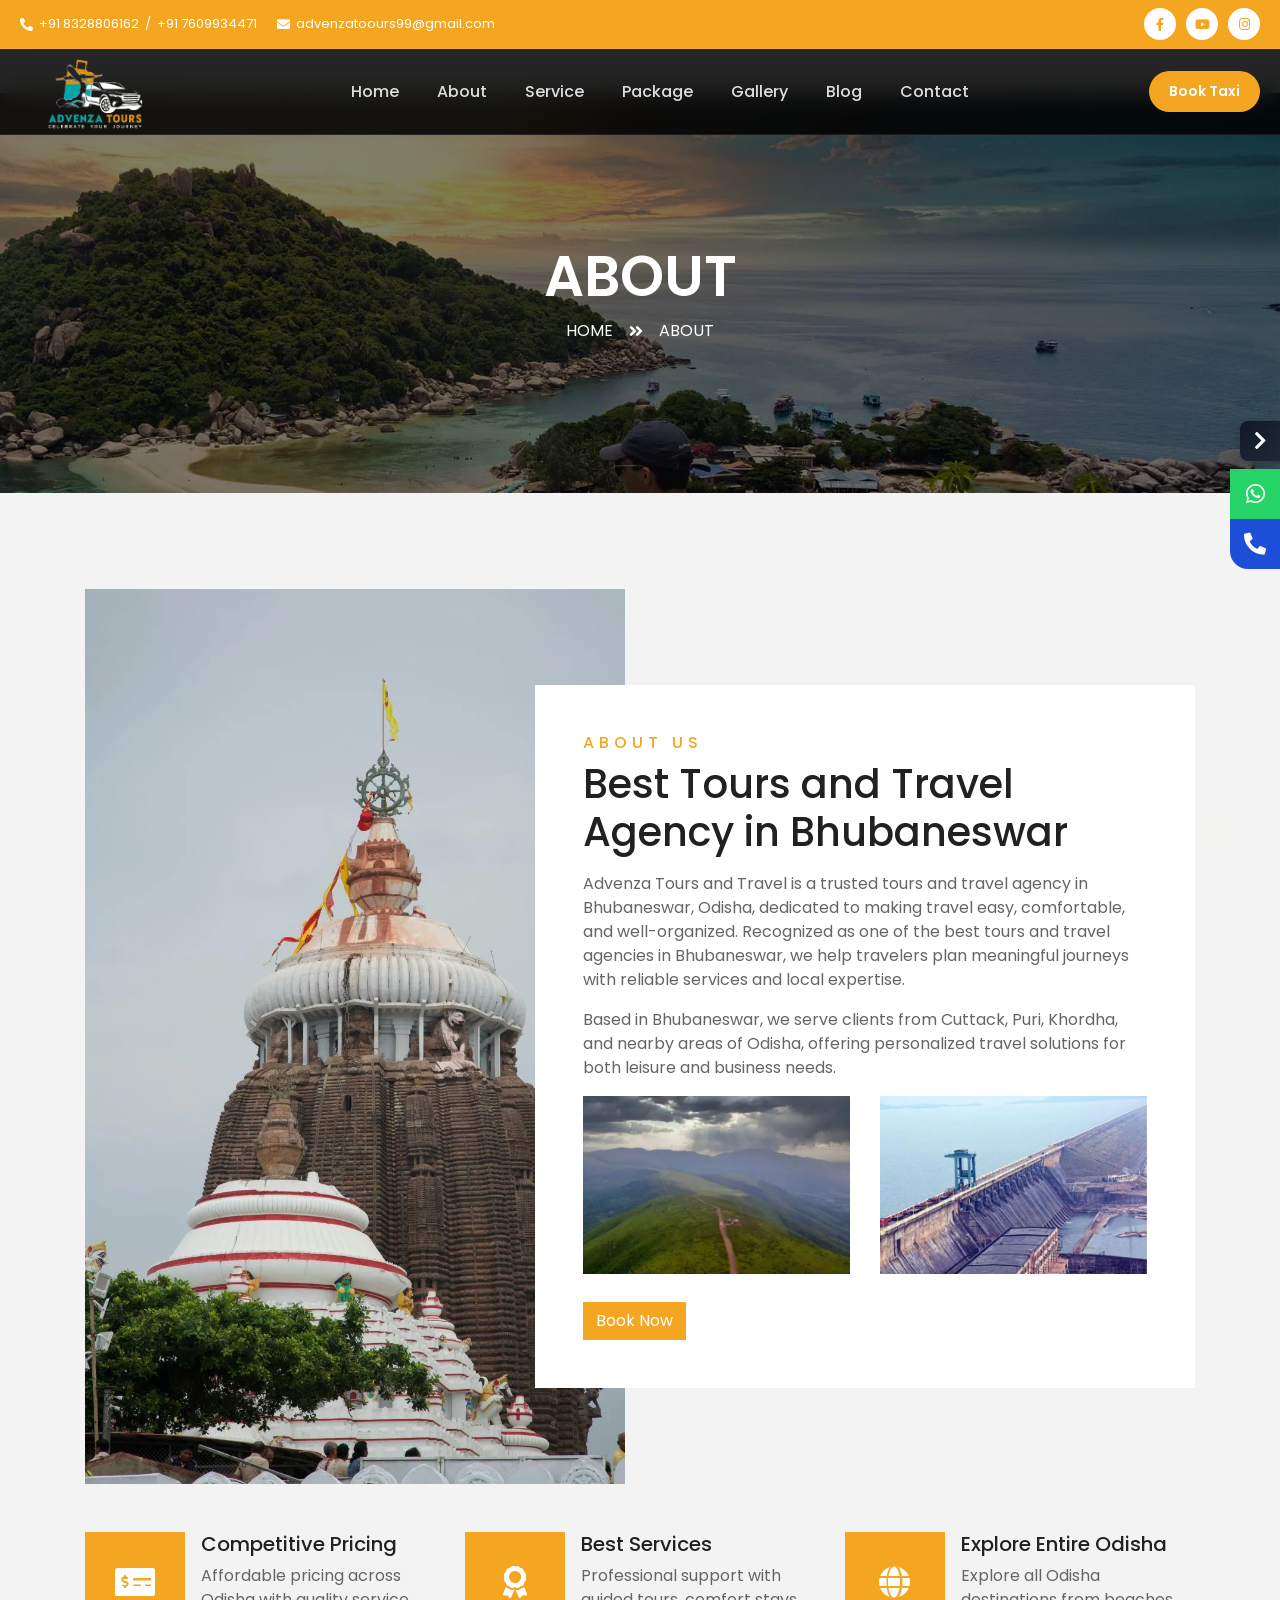
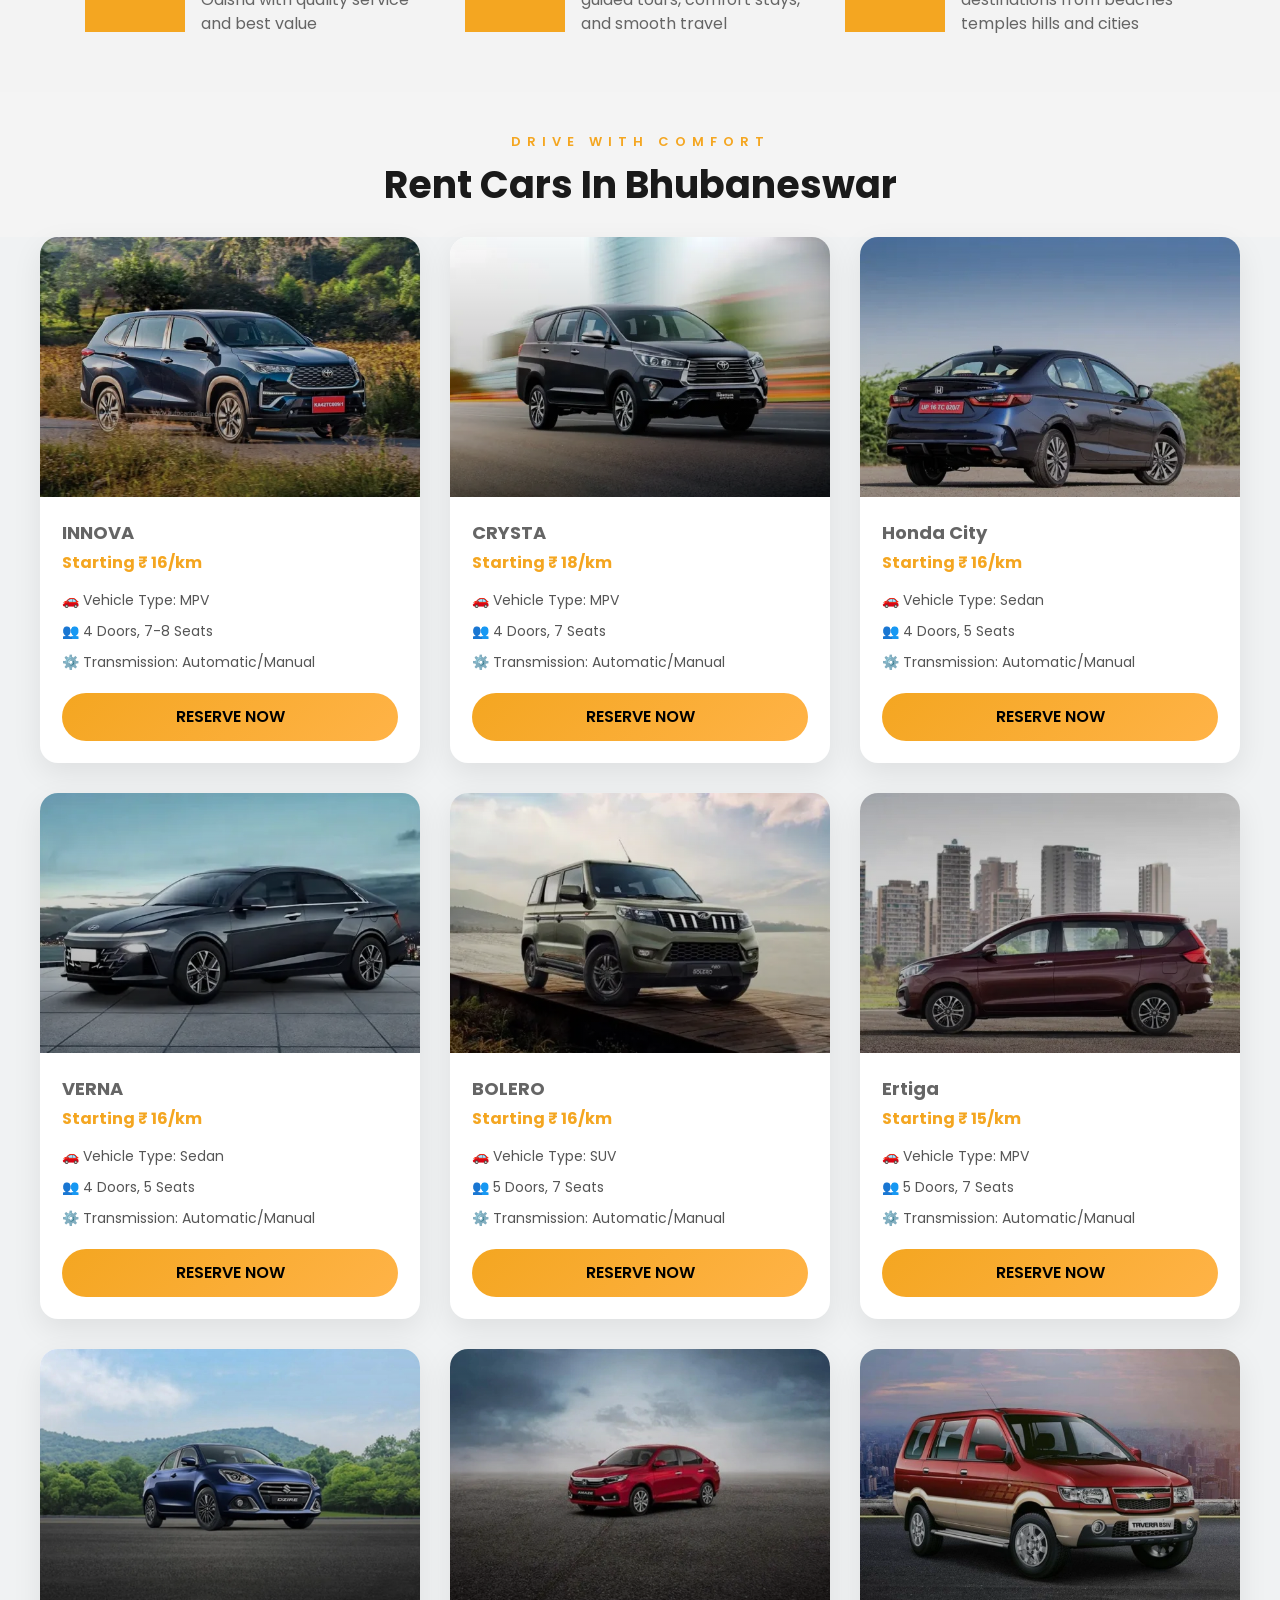
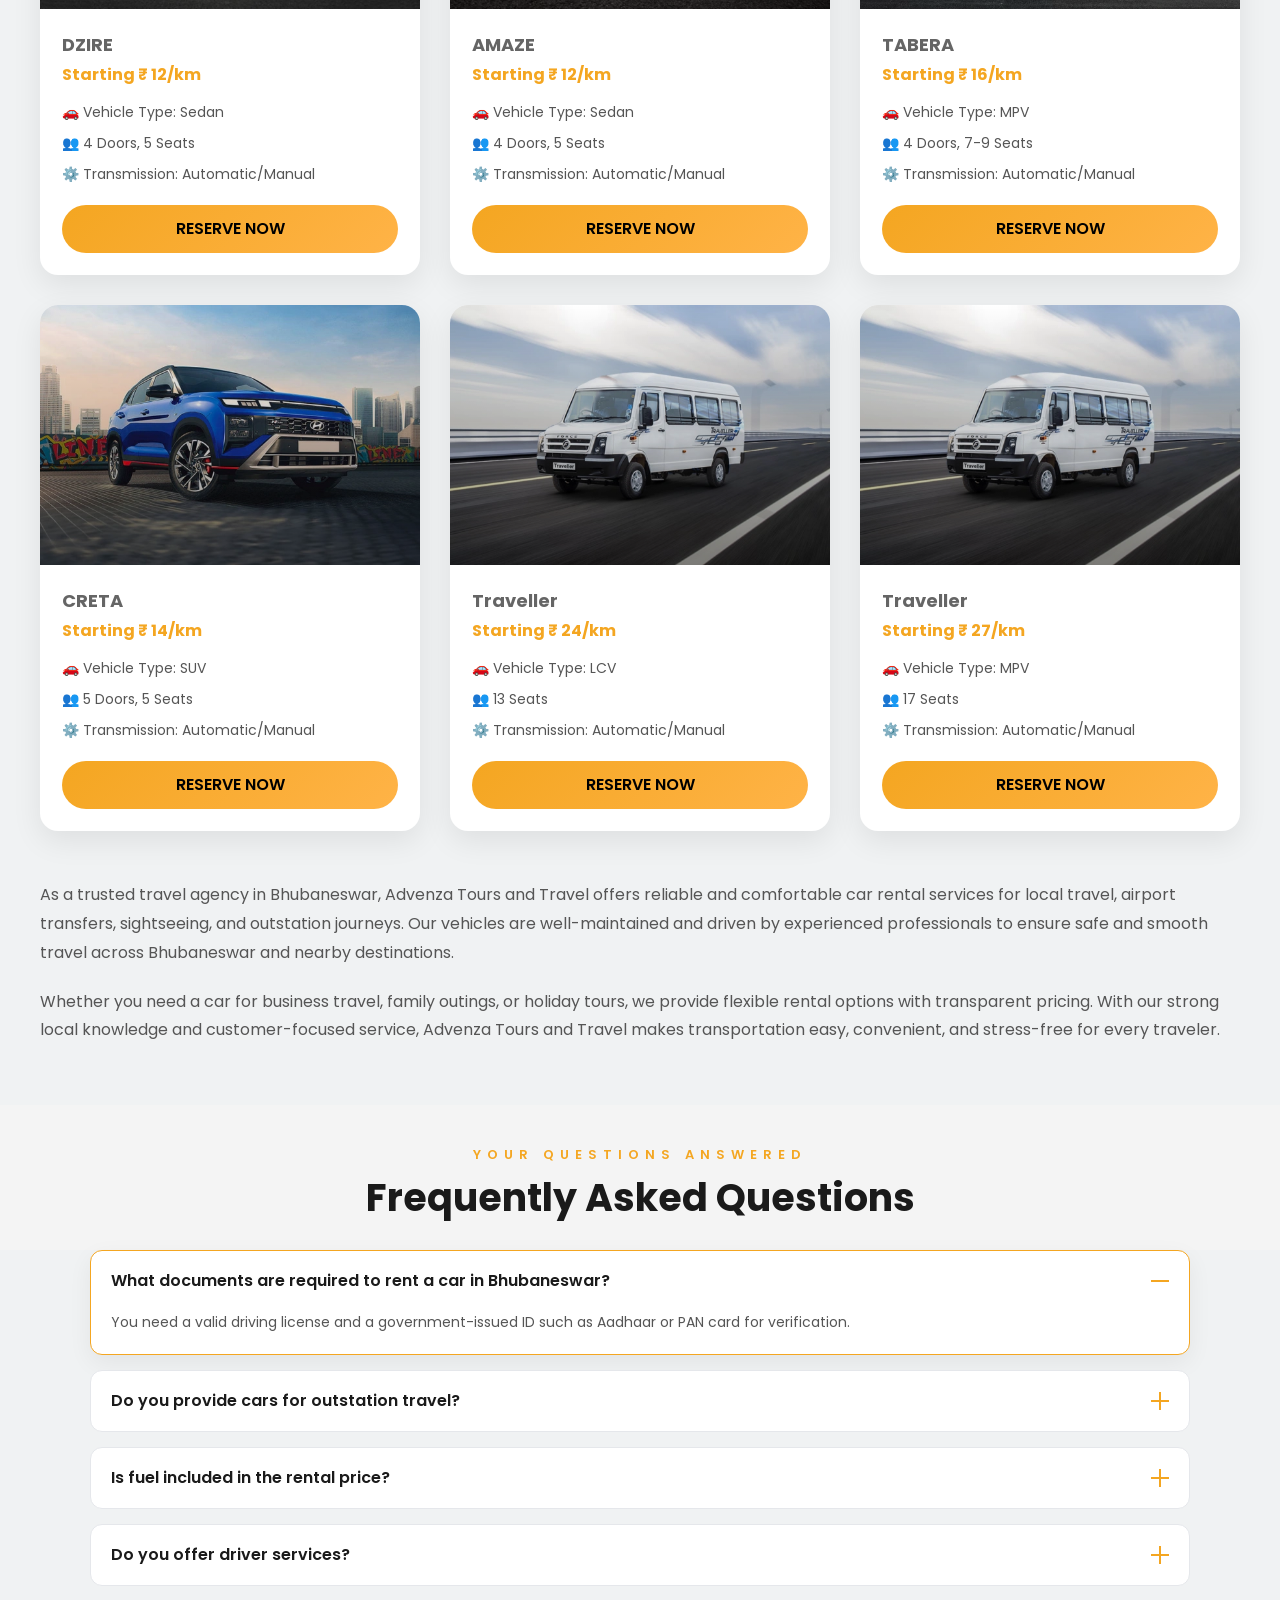
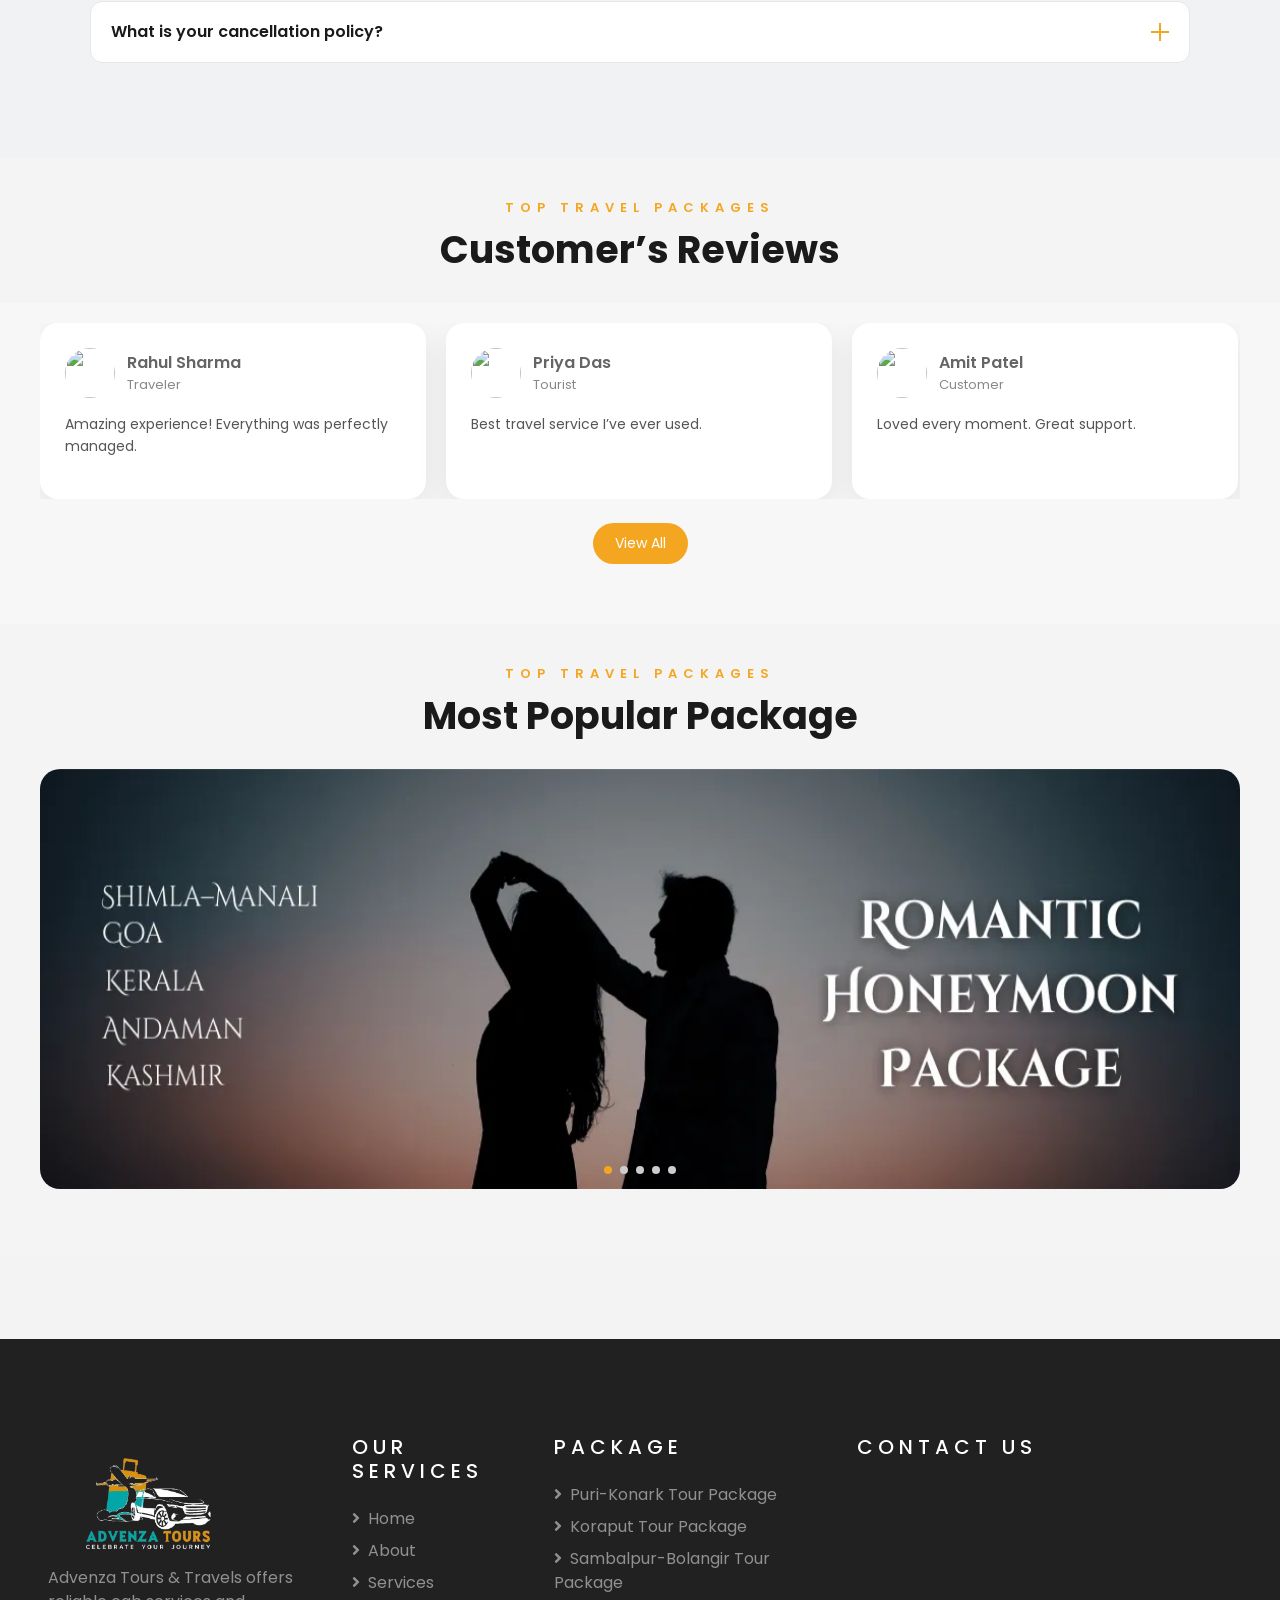
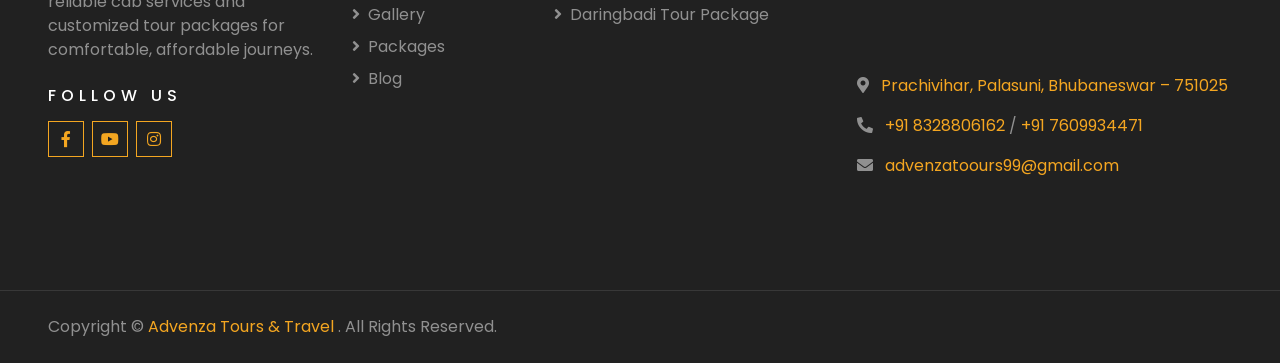
==== commit 88f76f44: "done" ====
--- a/about.html
+++ b/about.html
@@ -264,7 +264,10 @@
     <div class="topbar-left">
       <div class="topbar-item">
   <i class="fa fa-phone-alt"></i> 
-  <a href="tel:+918328806162">+91 8328806162</a>
+  
+<a href="tel:+918328806162">+91 8328806162</a>
+  /
+  <a href="tel:+917609934471">+91 7609934471</a>
 </div>
 
 <div class="topbar-item">
@@ -275,8 +278,8 @@
 
     <div class="topbar-right">
       <a href="#"><i class="fab fa-facebook-f"></i></a>
-      <a href="#"><i class="fab fa-youtube"></i></a>
-      <a href="#"><i class="fab fa-instagram"></i></a>
+      <a href="https://www.youtube.com/@AdvenzaToursandTravel"><i class="fab fa-youtube"></i></a>
+      <a href="https://www.instagram.com/advenza_tours?igsh=MWVsM2g1NnEzeTYyeg=="><i class="fab fa-instagram"></i></a>
     </div>
   </div>
 </div>
@@ -302,7 +305,7 @@
     </nav>
 
     <div class="nav-right">
-      <a class="btn-book">Book Taxi</a>
+      <a class="btn-book" href="tel:7609934471">Book Taxi</a>
       <div class="menu-btn" onclick="toggleMenu()">
         <i class="fa fa-bars"></i>
       </div>
@@ -334,6 +337,158 @@
   document.getElementById("overlay").classList.toggle("active");
 }
 </script>
+
+
+ <!-- FLOATING CONTACT START -->
+<div class="floating-container">
+  <div class="floating-stack">
+
+    <!-- Toggle Button -->
+    <div class="floating-toggle-btn" onclick="toggleContact()">
+      <i id="toggleIcon" class="fas fa-chevron-right"></i>
+    </div>
+
+    <!-- Contact Buttons -->
+    <div id="contactWrapper" class="floating-contact-wrapper open">
+
+      <!-- WhatsApp -->
+      <a 
+  href="https://wa.me/7609934471?text=Hello! I would like to book a taxi / tour package. Please share details about pricing, availability, and destinations." 
+  target="_blank"
+  class="floating-btn whatsapp">
+  <i class="fab fa-whatsapp"></i>
+</a>
+
+      <!-- Call -->
+      <a href="tel:8328806162" class="floating-btn call">
+        <i class="fas fa-phone-alt"></i>
+      </a>
+
+    </div>
+
+  </div>
+</div>
+<!-- FLOATING CONTACT END -->
+
+<style>
+  /* ================= CONTAINER ================= */
+
+.floating-container {
+  position: fixed;
+  right: 0;
+  top: 55%;
+  transform: translateY(-50%);
+  z-index: 999;
+}
+
+/* Vertical Stack */
+.floating-stack {
+  display: flex;
+  flex-direction: column;
+  align-items: flex-end;
+}
+
+/* ================= TOGGLE BUTTON ================= */
+
+.floating-toggle-btn {
+  width: 40px;
+  height: 40px;
+  background: linear-gradient(135deg, #111827, #1f2937);
+  color: #ffffff;
+  display: flex;
+  align-items: center;
+  justify-content: center;
+  cursor: pointer;
+  border-radius: 8px 0 0 8px;
+  font-size: 20px;
+  transition: 0.3s ease;
+  box-shadow: 0 4px 12px rgba(0, 0, 0, 0.25);
+  margin-bottom: 8px;
+}
+
+/* ================= CONTACT WRAPPER ================= */
+
+.floating-contact-wrapper {
+  display: flex;
+  flex-direction: column;
+  transition: all 0.4s ease;
+  overflow: hidden;
+}
+
+.floating-contact-wrapper.open {
+  width: 50px;
+  opacity: 1;
+}
+
+.floating-contact-wrapper.closed {
+  width: 0;
+  opacity: 0;
+}
+
+/* ================= BUTTONS ================= */
+
+.floating-btn {
+  width: 50px;
+  height: 50px;
+  display: flex;
+  align-items: center;
+  justify-content: center;
+  font-size: 22px;
+  color: #fff;
+  text-decoration: none;
+  transition: 0.3s ease;
+}
+
+.floating-btn.whatsapp {
+  background: #25d366;
+}
+
+.floating-btn.call {
+  background: #1d4ed8;
+  border-radius: 0 0 0 18px;
+}
+
+/* ================= MOBILE ================= */
+
+@media (max-width: 768px) {
+
+  .floating-btn {
+    width: 55px;
+    height: 55px;
+    font-size: 22px;
+  }
+
+  .floating-toggle-btn {
+    width: 36px;
+    height: 36px;
+    font-size: 18px;
+  }
+}
+</style>
+
+<script>
+let open = true;
+
+function toggleContact() {
+  const wrapper = document.getElementById("contactWrapper");
+  const icon = document.getElementById("toggleIcon");
+
+  open = !open;
+
+  if (open) {
+    wrapper.classList.add("open");
+    wrapper.classList.remove("closed");
+    icon.classList.remove("fa-chevron-left");
+    icon.classList.add("fa-chevron-right");
+  } else {
+    wrapper.classList.add("closed");
+    wrapper.classList.remove("open");
+    icon.classList.remove("fa-chevron-right");
+    icon.classList.add("fa-chevron-left");
+  }
+}
+</script>
+
 
 
     <!-- Header Start -->
@@ -645,7 +800,8 @@
                     <div>👥 4 Doors, 7-8 Seats</div>
                     <div>⚙️ Transmission: Automatic/Manual</div>
                 </div>
-                <a href="#" class="car-btn">RESERVE NOW</a>
+                
+                <a href="tel:7609934471" class="car-btn">RESERVE NOW</a>
             </div>
         </div>
 
@@ -662,7 +818,8 @@
                     <div>👥 4 Doors, 7 Seats</div>
                     <div>⚙️ Transmission: Automatic/Manual</div>
                 </div>
-                <a href="#" class="car-btn">RESERVE NOW</a>
+                
+<a href="tel:7609934471" class="car-btn">RESERVE NOW</a>
             </div>
         </div>
 
@@ -679,7 +836,8 @@
                     <div>👥 4 Doors, 5 Seats</div>
                     <div>⚙️ Transmission: Automatic/Manual</div>
                 </div>
-                <a href="#" class="car-btn">RESERVE NOW</a>
+                
+<a href="tel:7609934471" class="car-btn">RESERVE NOW</a>
             </div>
         </div>
 
@@ -698,7 +856,8 @@
                     <div>👥 4 Doors, 5 Seats</div>
                     <div>⚙️ Transmission: Automatic/Manual</div>
                 </div>
-                <a href="#" class="car-btn">RESERVE NOW</a>
+                
+<a href="tel:7609934471" class="car-btn">RESERVE NOW</a>
             </div>
         </div>
 
@@ -715,7 +874,8 @@
                     <div>👥 5 Doors, 7 Seats</div>
                     <div>⚙️ Transmission: Automatic/Manual</div>
                 </div>
-                <a href="#" class="car-btn">RESERVE NOW</a>
+                
+<a href="tel:7609934471" class="car-btn">RESERVE NOW</a>
             </div>
         </div>
 
@@ -732,7 +892,108 @@
                     <div>👥 5 Doors, 7 Seats</div>
                     <div>⚙️ Transmission: Automatic/Manual</div>
                 </div>
-                <a href="#" class="car-btn">RESERVE NOW</a>
+                
+<a href="tel:7609934471" class="car-btn">RESERVE NOW</a>
+            </div>
+        </div>
+
+        <!-- ERTIGA -->
+        <div class="car-card">
+            <div class="car-img">
+                <img src="img/dzire.webp" alt="">
+            </div>
+            <div class="car-content">
+                <div class="car-title">DZIRE</div>
+                <div class="car-price">Starting ₹ 12/km</div>
+                <div class="car-info">
+                    <div>🚗 Vehicle Type: Sedan</div>
+                    <div>👥 4 Doors, 5 Seats</div>
+                    <div>⚙️ Transmission: Automatic/Manual</div>
+                </div>
+                
+<a href="tel:7609934471" class="car-btn">RESERVE NOW</a>
+            </div>
+        </div>
+
+
+        <div class="car-card">
+            <div class="car-img">
+                <img src="img/amaze.webp" alt="">
+            </div>
+            <div class="car-content">
+                <div class="car-title">AMAZE</div>
+                <div class="car-price">Starting ₹ 12/km</div>
+                <div class="car-info">
+                    <div>🚗 Vehicle Type: Sedan</div>
+                    <div>👥 4 Doors, 5 Seats</div>
+                    <div>⚙️ Transmission: Automatic/Manual</div>
+                </div>
+                
+<a href="tel:7609934471" class="car-btn">RESERVE NOW</a>
+            </div>
+        </div>
+        <div class="car-card">
+            <div class="car-img">
+                <img src="img/tabera.webp" alt="">
+            </div>
+            <div class="car-content">
+                <div class="car-title">TABERA</div>
+                <div class="car-price">Starting ₹ 16/km</div>
+                <div class="car-info">
+                    <div>🚗 Vehicle Type: MPV</div>
+                    <div>👥 4 Doors, 7-9 Seats</div>
+                    <div>⚙️ Transmission: Automatic/Manual</div>
+                </div>
+                
+<a href="tel:7609934471" class="car-btn">RESERVE NOW</a>
+            </div>
+        </div>  
+        <div class="car-card">
+            <div class="car-img">
+                <img src="img/creata.webp" alt="">
+            </div>
+            <div class="car-content">
+                <div class="car-title">CRETA</div>
+                <div class="car-price">Starting ₹ 14/km</div>
+                <div class="car-info">
+                    <div>🚗 Vehicle Type: SUV</div>
+                    <div>👥 5 Doors, 5 Seats</div>
+                    <div>⚙️ Transmission: Automatic/Manual</div>
+                </div>
+                
+<a href="tel:7609934471" class="car-btn">RESERVE NOW</a>
+            </div>
+        </div>
+        <div class="car-card">
+            <div class="car-img">
+                <img src="img/traveller.webp" alt="">
+            </div>
+            <div class="car-content">
+                <div class="car-title">Traveller</div>
+                <div class="car-price">Starting ₹ 24/km</div>
+                <div class="car-info">
+                    <div>🚗 Vehicle Type: LCV</div>
+                    <div>👥 13 Seats</div>
+                    <div>⚙️ Transmission: Automatic/Manual</div>
+                </div>
+                
+<a href="tel:7609934471" class="car-btn">RESERVE NOW</a>
+            </div>
+        </div>
+        <div class="car-card">
+            <div class="car-img">
+                <img src="img/traveller-17.webp" alt="">
+            </div>
+            <div class="car-content">
+                <div class="car-title">Traveller</div>
+                <div class="car-price">Starting ₹ 27/km</div>
+                <div class="car-info">
+                    <div>🚗 Vehicle Type: MPV</div>
+                    <div>👥 17 Seats</div>
+                    <div>⚙️ Transmission: Automatic/Manual</div>
+                </div>
+                
+<a href="tel:7609934471" class="car-btn">RESERVE NOW</a>
             </div>
         </div>
 
@@ -1358,25 +1619,26 @@
                 <h6 class="text-white text-uppercase mt-4 mb-3" style="letter-spacing: 5px;">Follow Us</h6>
                 <div class="d-flex justify-content-start">
     
-    <a class="btn btn-square mr-2" href="#"
-       style="border:1px solid #F4A621; color:#F4A621;">
-       <i class="fab fa-twitter"></i>
-    </a>
-
-    <a class="btn btn-square mr-2" href="#"
+    
+
+     <a class="btn btn-square mr-2" href="#"
        style="border:1px solid #F4A621; color:#F4A621;">
        <i class="fab fa-facebook-f"></i>
     </a>
-
-    <a class="btn btn-square mr-2" href="#"
-       style="border:1px solid #F4A621; color:#F4A621;">
-       <i class="fab fa-linkedin-in"></i>
-    </a>
-
-    <a class="btn btn-square" href="#"
+   
+    <a class="btn btn-square mr-2" href="https://www.youtube.com/@AdvenzaToursandTravel" 
+   style="border:1px solid #F4A621; color:#F4A621;">
+   <i class="fab fa-youtube"></i>
+</a>
+
+   
+    <a class="btn btn-square mr-2" href="https://www.instagram.com/advenza_tours?igsh=MWVsM2g1NnEzeTYyeg=="
        style="border:1px solid #F4A621; color:#F4A621;">
        <i class="fab fa-instagram"></i>
     </a>
+
+    
+  
 
 </div>
             </div>
@@ -1428,7 +1690,10 @@
     <!-- Phone -->
     <p>
         <i class="fa fa-phone-alt mr-2"></i>
-        <a href="tel:+918328806162">+91 8328806162</a>
+        
+<a href="tel:+918328806162">+91 8328806162</a>
+  /
+  <a href="tel:+917609934471">+91 7609934471</a>
     </p>
 
     <!-- Email -->
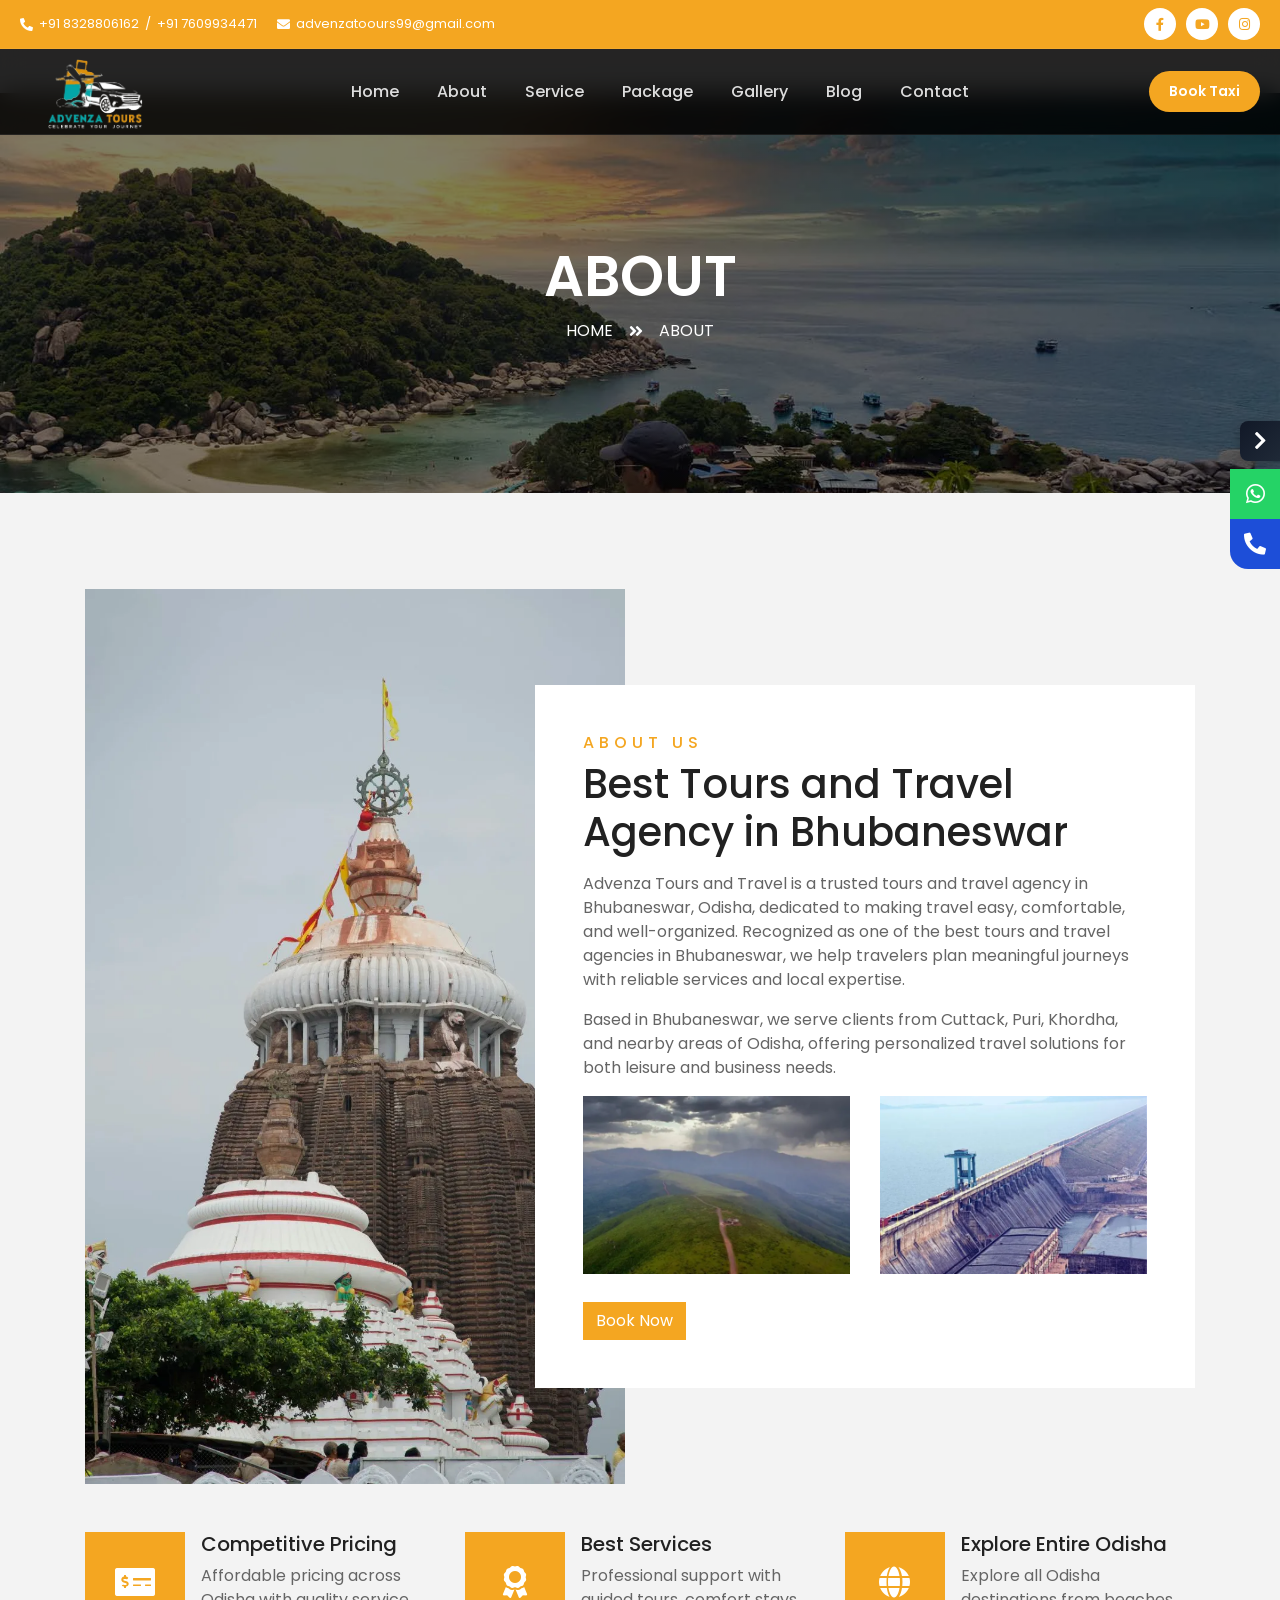
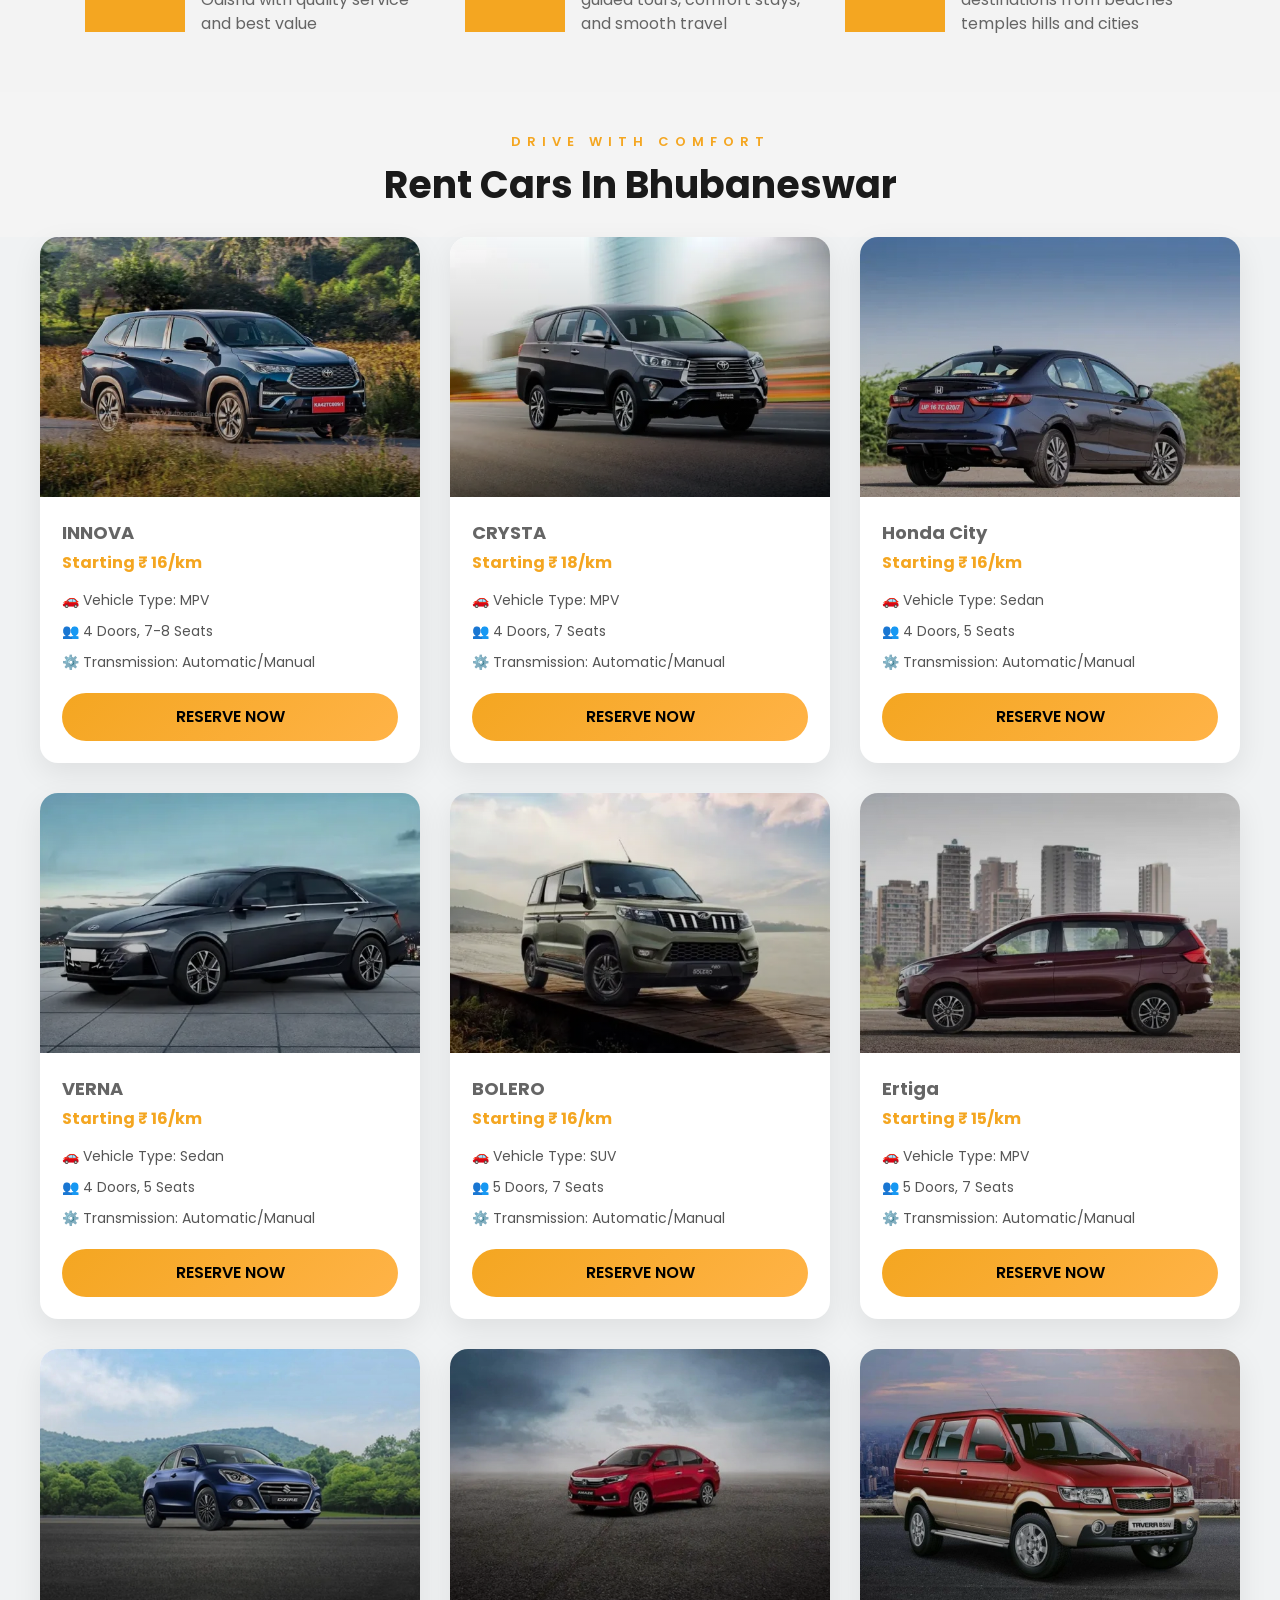
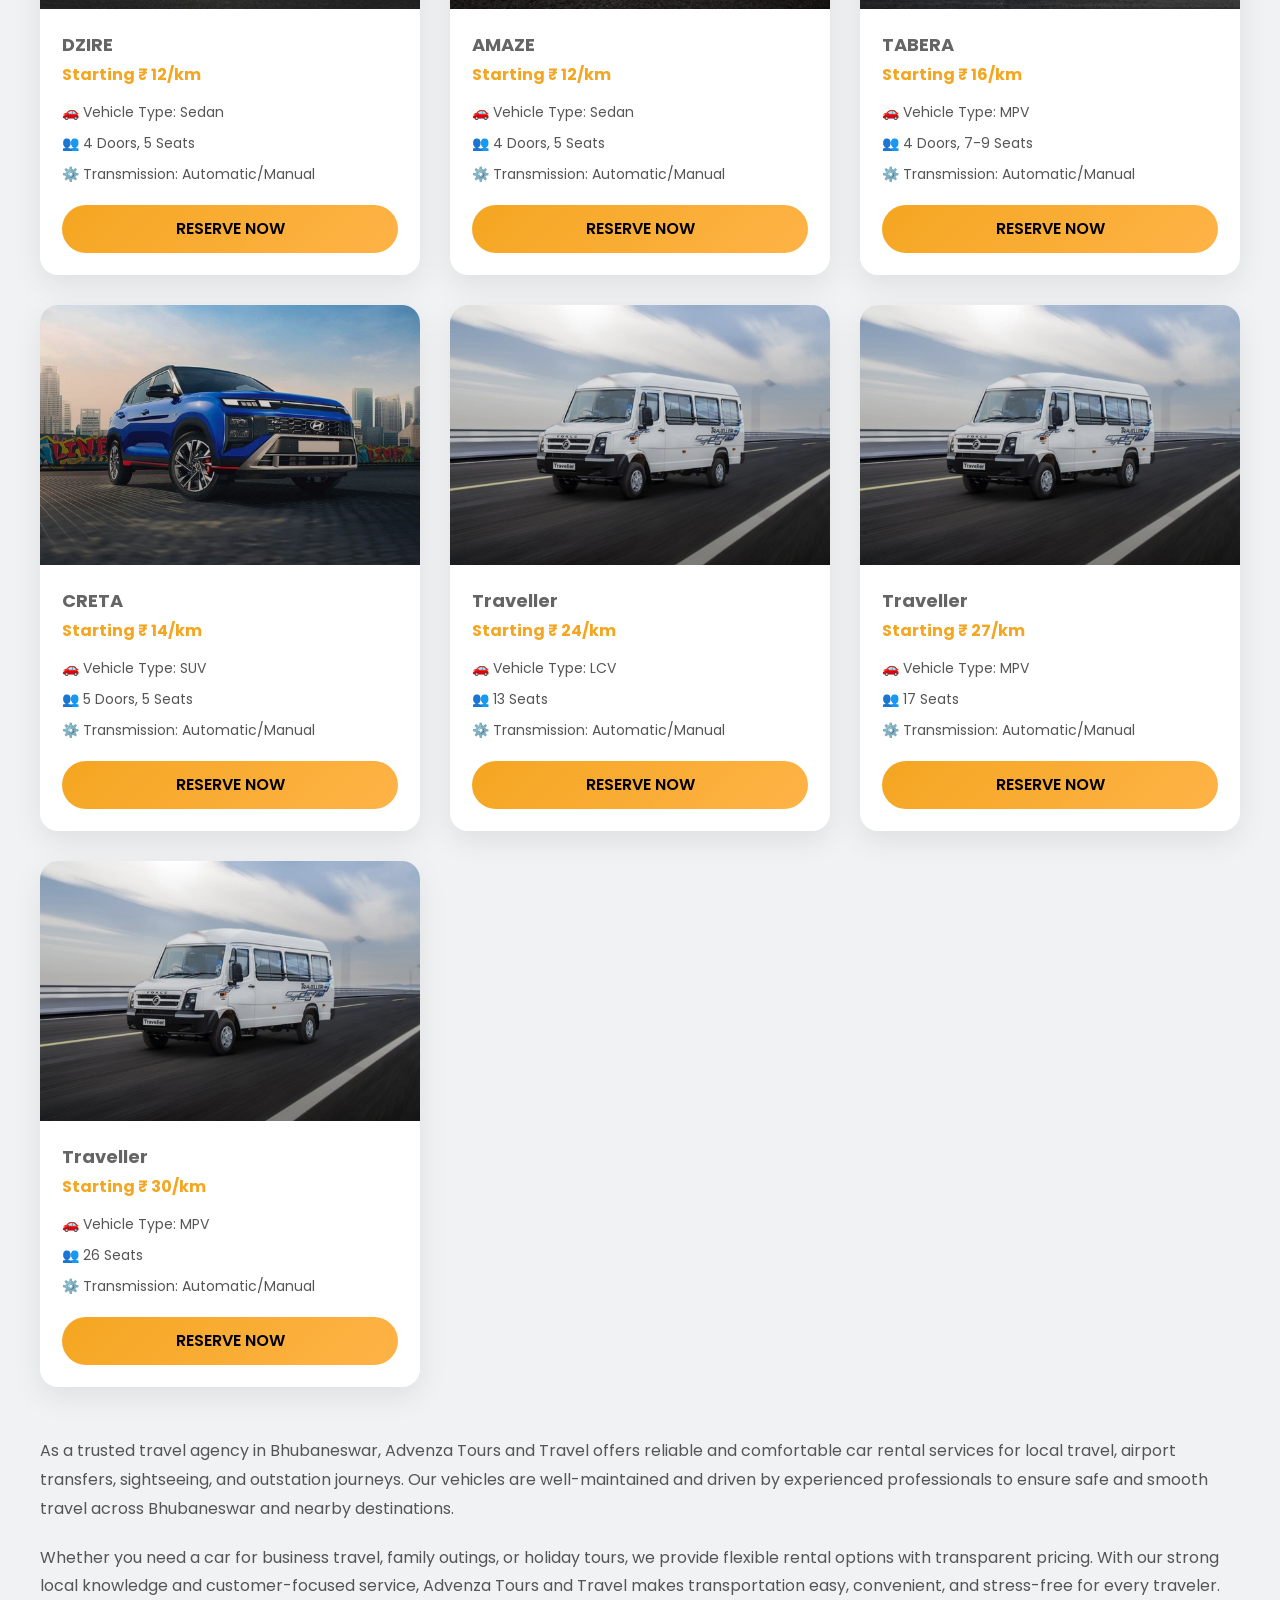
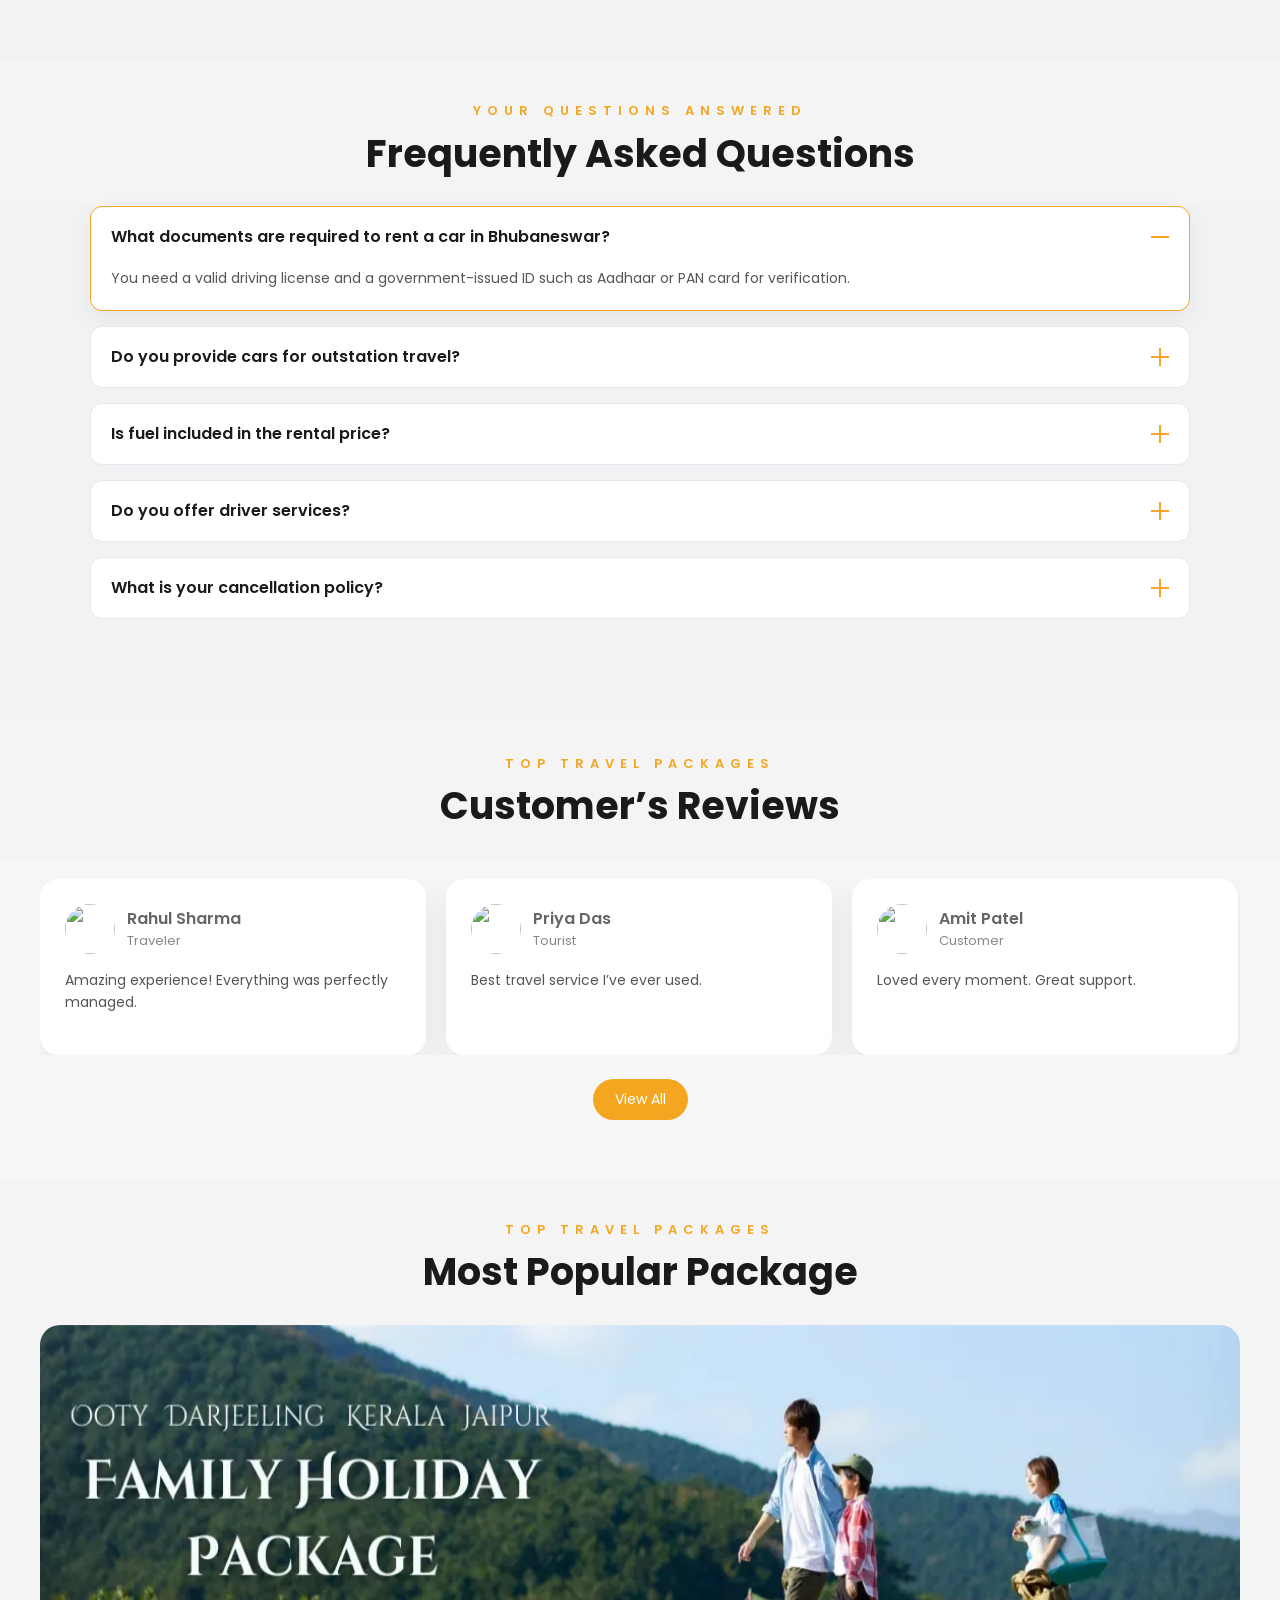
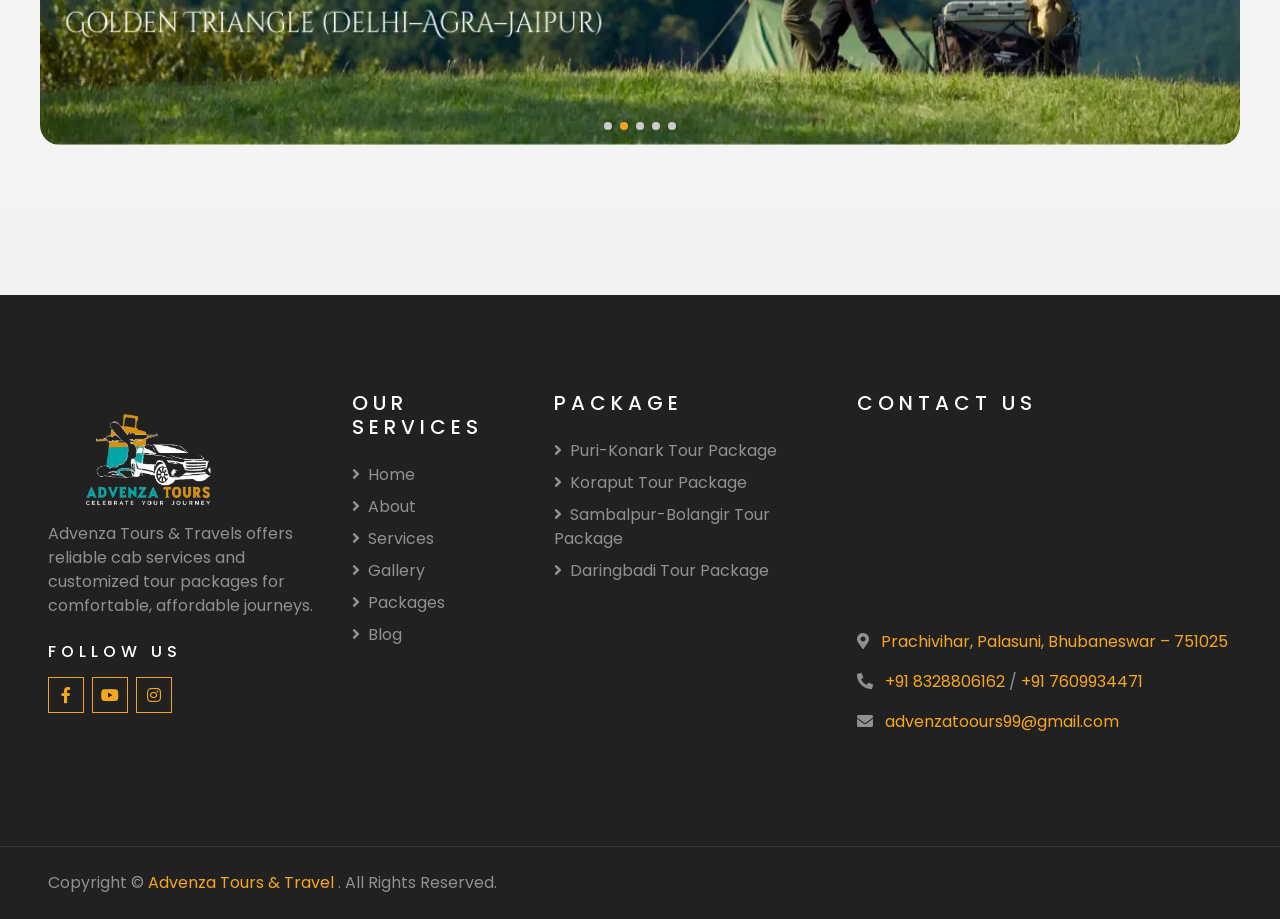
==== commit be423b64: "commit" ====
--- a/about.html
+++ b/about.html
@@ -9,7 +9,7 @@
     <meta content="Free HTML Templates" name="description">
 
     <!-- Favicon -->
-    <link href="img/favicon.ico" rel="icon">
+     <link href="img/logo.ico" rel="icon">
 
     <!-- Google Web Fonts -->
     <link rel="preconnect" href="https://fonts.gstatic.com">
@@ -996,6 +996,22 @@
 <a href="tel:7609934471" class="car-btn">RESERVE NOW</a>
             </div>
         </div>
+        <div class="car-card">
+            <div class="car-img">
+                <img src="img/traveller-17.webp" alt="">
+            </div>
+            <div class="car-content">
+                <div class="car-title">Traveller</div>
+                <div class="car-price">Starting ₹ 30/km</div>
+                <div class="car-info">
+                    <div>🚗 Vehicle Type: MPV</div>
+                    <div>👥 26 Seats</div>
+                    <div>⚙️ Transmission: Automatic/Manual</div>
+                </div>
+                
+<a href="tel:7609934471" class="car-btn">RESERVE NOW</a>
+            </div>
+        </div>
 
     </div>
 
